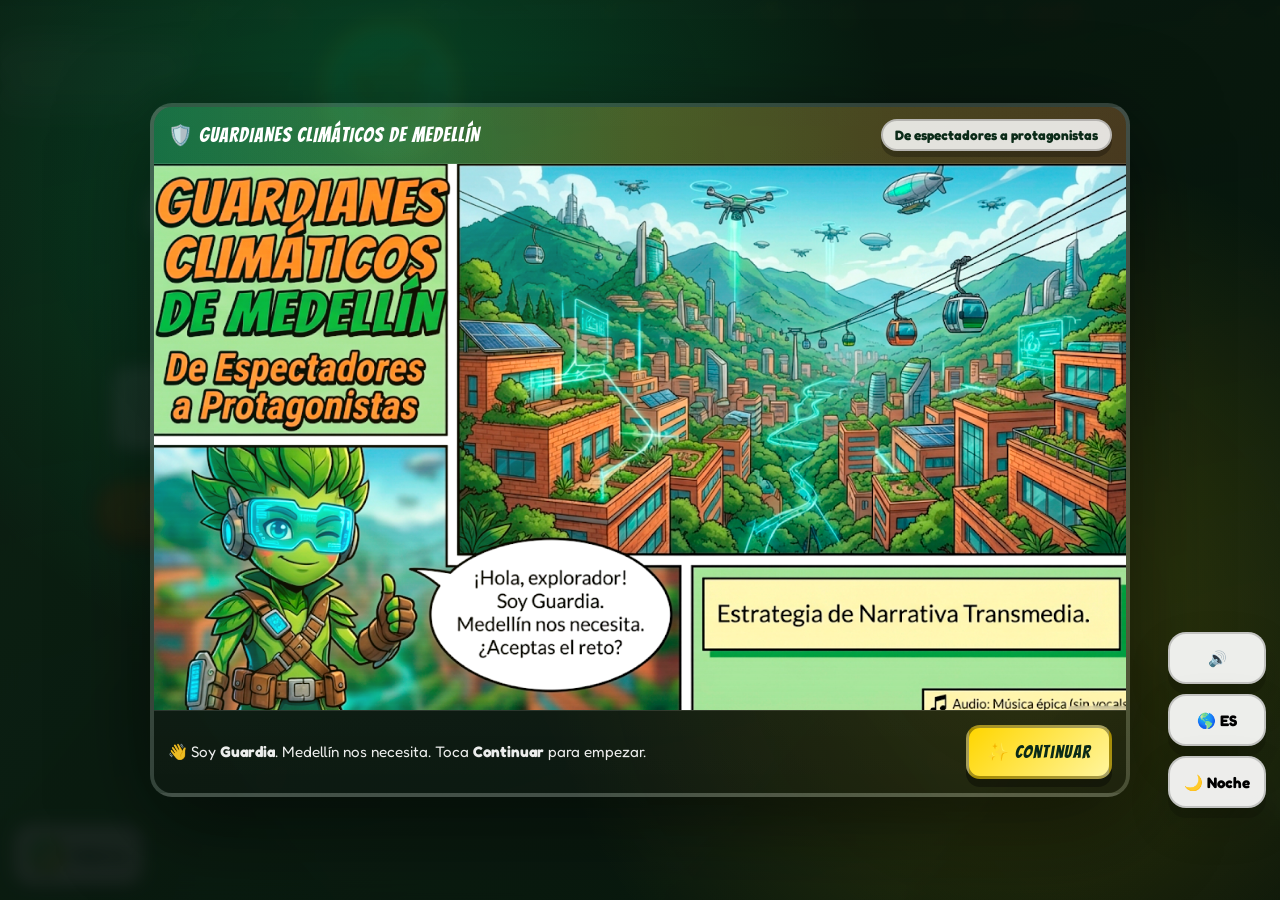
==== index.html @ 4d8e767a "Add files via upload" ====
<!DOCTYPE html>
<html lang="es">
<head>
<meta charset="UTF-8" />
<meta name="viewport" content="width=device-width, initial-scale=1.0, viewport-fit=cover" />
<meta name="theme-color" content="#1a5e2a" />
<link rel="icon" href="favicon.ico" type="image/x-icon" />
<meta name="description" content="App educativa gamificada sobre causas, consecuencias y soluciones del cambio climático en Medellín." />

<title>Guardianes Climáticos de Medellín</title>
<link href="https://fonts.googleapis.com/css2?family=Bangers&family=Fredoka:wght@400;500;600;700&display=swap" rel="stylesheet">

<style>
:root{
  --verde-selva:#1a5e2a;
  --verde-claro:#4CAF50;
  --verde-neon:#00e676;
  --naranja:#FF6D00;
  --azul-cielo:#64B5F6;
  --azul-oscuro:#1565C0;
  --rojo-alerta:#EF5350;
  --amarillo:#FFD600;

  /* LIGHT */
  --fondo-base:#FFF8E1;
  --texto-base:#263238;
  --card:#ffffff;
  --card-soft:rgba(255,255,255,.92);
  --stroke:rgba(0,0,0,.18);
  --stroke-strong:#263238;

  --sombra:0 4px 20px rgba(0,0,0,.15);
  --sombra-fuerte:0 12px 44px rgba(0,0,0,.25);
  --borde-comic:3px solid var(--stroke-strong);

  /* ✅ IMÁGENES */
  --img-intro: url("./img/intro.png?v=gcfix9");
  --img-map: url("./img/map.png?v=gcfix9");
  --img-briefing: url("./img/briefing.png?v=gcfix9");
  --img-alert: url("./img/alert.png?v=gcfix9");
  --img-vision: url("./img/vision.png?v=gcfix9");
  --img-command-menu: url("./img/command.png?v=gcfix9");
  --img-causas: url("./img/causas.png?v=gcfix9");
  --img-consecuencias: url("./img/consecuencias.png?v=gcfix9");
  --img-sol: url("./img/sol.png?v=gcfix9");
  --img-cierre: url("./img/cierre.png?v=gcfix9");

  /* MOBILE SPACING (APP-LIKE) */
  --app-pad-x: 16px;
  --app-pad-y: 16px;
  --belt-h: 124px;
  --dock-gap: 10px;
}

/* DARK */
body.dark{
  --fondo-base:#0b1016;
  --texto-base:#e9f2fb;
  --card:rgba(17,24,32,.86);
  --card-soft:rgba(17,24,32,.86);
  --stroke:rgba(255,255,255,.14);
  --stroke-strong:rgba(255,255,255,.22);
  background:var(--fondo-base);
  color:var(--texto-base);
}
body.dark .speech-bubble{background:rgba(17,24,32,.92); color:var(--texto-base)}
body.dark #belt{background:rgba(17,24,32,.88); border-color:rgba(255,255,255,.14)}
body.dark .belt-btn, body.dark .belt-icon{background:rgba(17,24,32,.86); border-color:rgba(255,255,255,.18); color:var(--texto-base)}
body.dark .flow-card, body.dark .card-box{background:var(--card); border-color:rgba(255,255,255,.18)}
body.dark .flow-card p, body.dark .card-box p{color:rgba(233,242,251,.92)}
body.dark .flow-title{color:#b7f7cf}
body.dark .flow-sub{color:rgba(233,242,251,.85)}
body.dark .content-header p{color:rgba(233,242,251,.85)}
body.dark .hero .hero-caption{border-color:rgba(255,255,255,.35)}
body.dark .scene-chip{background:rgba(255,255,255,.92)}
body.dark #toast{background:rgba(0,0,0,.75)}
body.dark .mission-step{background:var(--card); border-color:rgba(255,255,255,.18)}
body.dark .choice, body.dark .tiny-choice, body.dark .commit-card{background:rgba(255,255,255,.06); color:rgba(233,242,251,.95); border-color:rgba(255,255,255,.14)}
body.dark .choice:hover, body.dark .tiny-choice:hover, body.dark .commit-card:hover{background:rgba(255,255,255,.10)}
body.dark .step-note{color:rgba(233,242,251,.82)}
body.dark .chip{background:rgba(255,255,255,.08); border-color:rgba(255,255,255,.18); color:rgba(233,242,251,.92)}
body.dark .util-btn{background:rgba(17,24,32,.88); color:rgba(233,242,251,.95); border-color:rgba(255,255,255,.18)}

/* ✅ FIX: color de fuentes legibles en modo oscuro para filas claras (vehículos) */
body.dark .vehicle-row{ color:#0b1016; }
body.dark .vehicle-row .vehicle-name{ color:#0b1016; }
body.dark .vehicle-row .tiny-choice{ color:#0b1016; }
body.dark .vehicle-row .tiny-choice.selected,
body.dark .vehicle-row .tiny-choice.correct,
body.dark .vehicle-row .tiny-choice.wrong{ color:#0b1016; }

/* BASE */
*{margin:0;padding:0;box-sizing:border-box}
html,body{min-height:100%}
html{scroll-behavior:smooth}
body{
  font-family:'Fredoka',sans-serif;
  background:var(--fondo-base);
  color:var(--texto-base);
  -webkit-tap-highlight-color: transparent;
  overscroll-behavior-y: contain;
}
.is-hidden{display:none !important}

button, .btn, .btn-start, .scene-btn, .end-btn, .belt-btn, .belt-icon, .choice, .tiny-choice, .commit-card, .seq-card{
  touch-action: manipulation;
}

/* Pantallas */
.screen{display:none !important;min-height:100dvh;animation:slideIn .6s ease-out}
.screen.active{display:block !important}
@keyframes slideIn{from{opacity:0;transform:translateY(20px)}to{opacity:1;transform:translateY(0)}}

/* Toast */
#toast{
  position:fixed;left:50%;
  bottom:calc(22px + env(safe-area-inset-bottom, 0px));
  transform:translateX(-50%) translateY(20px);
  opacity:0;pointer-events:none;z-index:2000;
  background:rgba(0,0,0,.72);color:#fff;padding:12px 16px;border-radius:14px;
  border:2px solid rgba(255,255,255,.25);box-shadow:0 14px 40px rgba(0,0,0,.25);
  font-weight:800;transition:opacity .25s ease, transform .25s ease;
  max-width:min(92vw,560px);text-align:center
}
#toast.show{opacity:1;transform:translateX(-50%) translateY(0)}

/* Loading */
#loading-screen{position:fixed;inset:0;background:linear-gradient(135deg,#1a5e2a 0%,#2E7D32 50%,#1B5E20 100%);
display:flex;flex-direction:column;align-items:center;justify-content:center;z-index:9999;
transition:opacity .8s,visibility .8s}
#loading-screen.hidden{opacity:0;visibility:hidden;pointer-events:none}
.loading-guardia{width:120px;height:120px;background:var(--verde-neon);border-radius:50%;display:flex;align-items:center;justify-content:center;font-size:60px;animation:pulse 1.5s ease-in-out infinite;border:4px solid var(--amarillo);box-shadow:0 0 40px rgba(0,230,118,.4)}
@keyframes pulse{0%,100%{transform:scale(1)}50%{transform:scale(1.15)}}
.loading-text{color:#fff;font-family:'Bangers',cursive;font-size:1.8rem;margin-top:20px;letter-spacing:2px;animation:fadeInOut 2s ease-in-out infinite}
@keyframes fadeInOut{0%,100%{opacity:.5}50%{opacity:1}}

/* Intro scene */
#intro-scene{position:fixed;inset:0;z-index:9998;display:flex;align-items:center;justify-content:center;padding:18px;
background:radial-gradient(circle at 30% 20%, rgba(0,230,118,.22), transparent 45%),
radial-gradient(circle at 80% 70%, rgba(255,214,0,.18), transparent 40%),
linear-gradient(135deg, rgba(9,25,17,.92), rgba(3,10,7,.92));
backdrop-filter: blur(8px);transition:opacity .45s ease, visibility .45s ease, transform .45s ease}
#intro-scene.hidden{opacity:0;visibility:hidden;pointer-events:none;transform:scale(.98)}
.scene-card{width:min(980px, 100%);border-radius:22px;border:4px solid rgba(255,255,255,.15);
box-shadow:0 24px 90px rgba(0,0,0,.55);background:linear-gradient(180deg, rgba(255,255,255,.10), rgba(255,255,255,.03));
overflow:hidden;position:relative}
.scene-header{display:flex;align-items:center;justify-content:space-between;padding:12px 14px;gap:10px;
background:linear-gradient(90deg, rgba(0,230,118,.25), rgba(255,214,0,.18), rgba(255,109,0,.18));
border-bottom:1px solid rgba(255,255,255,.12)}
.scene-title{display:flex;align-items:center;gap:10px;color:#fff;font-family:'Bangers',cursive;letter-spacing:1px;font-size:1.25rem}
.scene-chip{padding:6px 12px;border-radius:999px;font-weight:700;color:#0b2b18;background:rgba(255,255,255,.85);
border:2px solid rgba(0,0,0,.2);font-size:.85rem;box-shadow:0 6px 0 rgba(0,0,0,.25)}
.scene-body{position:relative;aspect-ratio: 16/9;background:#0b1f14;overflow:hidden}
.scene-body .img{width:100%;height:100%;background:center/cover no-repeat;transform:scale(1.06);
animation:kenburns 9s ease-in-out infinite alternate;filter:saturate(1.05) contrast(1.05)}
/* Fallback visual directo para imágenes críticas aunque falle JS */
[data-bg="--img-intro"]{background-image:var(--img-intro)}
[data-bg="--img-briefing"]{background-image:var(--img-briefing)}
[data-bg="--img-alert"]{background-image:var(--img-alert)}
[data-bg="--img-vision"]{background-image:var(--img-vision)}
[data-bg="--img-command-menu"]{background-image:var(--img-command-menu)}
[data-bg="--img-causas"]{background-image:var(--img-causas)}
[data-bg="--img-consecuencias"]{background-image:var(--img-consecuencias)}
[data-bg="--img-sol"]{background-image:var(--img-sol)}
@keyframes kenburns{0%{transform:scale(1.06) translate3d(-1%, -1%, 0)}100%{transform:scale(1.12) translate3d(1%, 1%, 0)}}
.scene-scanlines{position:absolute;inset:0;background:repeating-linear-gradient(to bottom,rgba(255,255,255,.05) 0px,rgba(255,255,255,.05) 1px,rgba(0,0,0,0) 3px,rgba(0,0,0,0) 6px);mix-blend-mode:overlay;opacity:.35;pointer-events:none}
.scene-glow{position:absolute;inset:-40%;background:conic-gradient(from 180deg,rgba(0,230,118,.0),rgba(0,230,118,.22),rgba(255,214,0,.18),rgba(21,101,192,.18),rgba(171,71,188,.18),rgba(0,230,118,.0));filter:blur(28px);animation:spinGlow 8s linear infinite;opacity:.55;pointer-events:none}
@keyframes spinGlow{to{transform:rotate(360deg)}}
.scene-holo-sweep{position:absolute;inset:-20%;background:linear-gradient(110deg,rgba(255,255,255,0) 0%,rgba(255,255,255,.10) 20%,rgba(0,230,118,.18) 40%,rgba(255,214,0,.12) 60%,rgba(255,255,255,0) 80%);transform:translateX(-30%);animation:holoSweep 3.8s ease-in-out infinite;opacity:.55;mix-blend-mode:screen;pointer-events:none}
@keyframes holoSweep{0%{transform:translateX(-55%) rotate(2deg)}50%{transform:translateX(10%) rotate(2deg)}100%{transform:translateX(55%) rotate(2deg)}}
.scene-footer{padding:14px;display:flex;gap:12px;align-items:center;justify-content:space-between;flex-wrap:wrap;background:rgba(0,0,0,.25);border-top:1px solid rgba(255,255,255,.12)}
.scene-footer p{color:rgba(255,255,255,.92);font-size:.95rem;line-height:1.35;max-width:720px}
.scene-btn{appearance:none;border:none;cursor:pointer;padding:14px 18px;border-radius:14px;font-family:'Bangers',cursive;
letter-spacing:1px;font-size:1.1rem;color:#0b2b18;background:linear-gradient(135deg, var(--amarillo), #fff59d);
box-shadow:0 8px 0 rgba(0,0,0,.35);border:3px solid rgba(0,0,0,.35);transition:transform .2s, box-shadow .2s}
.scene-btn:hover{transform:translateY(-2px);box-shadow:0 10px 0 rgba(0,0,0,.35)}
.scene-btn:active{transform:translateY(4px);box-shadow:0 4px 0 rgba(0,0,0,.35)}

/* Progress bar */
#progress-bar-container{position:fixed;top:0;left:0;right:0;height:6px;background:rgba(0,0,0,.10);z-index:1200}
#progress-bar{height:100%;background:linear-gradient(90deg,var(--verde-neon),var(--amarillo),var(--naranja));width:0%;
transition:width .5s ease;border-radius:0 3px 3px 0;box-shadow:0 0 10px var(--verde-neon)}

/* ✅ Belt: desktop top, mobile bottom (app-like) */
#belt{
  position:fixed;
  top:14px;left:14px;right:14px;
  z-index:1100;display:none;
  align-items:center;justify-content:space-between;gap:14px;
  padding:12px 14px;border-radius:22px;
  background:var(--card-soft);
  border:2px solid rgba(0,0,0,.12);
  box-shadow:0 14px 40px rgba(0,0,0,.18);
  backdrop-filter: blur(12px);
}
.belt-left{display:flex;align-items:center;gap:10px;overflow:auto;-webkit-overflow-scrolling:touch;scrollbar-width:none}
.belt-left::-webkit-scrollbar{display:none}
.belt-right{display:flex;align-items:center;gap:10px;flex:0 0 auto}
.belt-btn{
  appearance:none;border:none;cursor:pointer;
  display:inline-flex;align-items:center;gap:10px;
  padding:12px 18px;border-radius:18px;
  font-weight:900;font-size:1rem;
  background:rgba(255,255,255,.95);
  border:2px solid rgba(0,0,0,.18);
  box-shadow:0 6px 0 rgba(0,0,0,.10);
  transition:transform .2s, box-shadow .2s, border-color .2s, background .2s;
  white-space:nowrap;position:relative
}
.belt-btn:hover{transform:translateY(-2px);box-shadow:0 8px 0 rgba(0,0,0,.10)}
.belt-btn:active{transform:translateY(3px);box-shadow:0 4px 0 rgba(0,0,0,.10)}
.belt-btn.active{border-color:rgba(0,230,118,.95)}
.belt-btn.completed{border-color:rgba(0,230,118,.95);background:rgba(232,245,233,.9)}
.belt-btn.completed::after{
  content:"✅";position:absolute;right:-8px;top:-10px;
  width:28px;height:28px;border-radius:50%;
  display:flex;align-items:center;justify-content:center;
  background:rgba(255,255,255,.95);
  border:2px solid rgba(0,0,0,.22);
  box-shadow:0 10px 0 rgba(0,0,0,.12), 0 0 18px rgba(0,230,118,.25);
  font-size:1rem
}
@keyframes popWin{0%{transform:scale(1)}35%{transform:scale(1.12)}100%{transform:scale(1)}}
.belt-btn.just-completed{animation:popWin .45s ease-out}
.belt-brand{background:rgba(232,245,233,.9);border-color:rgba(76,175,80,.35);font-weight:900}
.belt-score{
  display:inline-flex;align-items:center;gap:8px;
  padding:12px 16px;border-radius:18px;color:#fff;
  background:rgba(26,94,42,.95);
  border:2px solid rgba(0,230,118,.65);
  font-weight:900;box-shadow:0 6px 0 rgba(0,0,0,.12);user-select:none
}
.belt-score.bump{transform:scale(1.12)}
.belt-icon{
  width:52px;height:52px;border-radius:18px;
  display:inline-flex;align-items:center;justify-content:center;
  font-size:1.15rem;background:rgba(255,255,255,.95);
  border:2px solid rgba(0,0,0,.18);box-shadow:0 6px 0 rgba(0,0,0,.10);
  cursor:pointer;transition:transform .2s, box-shadow .2s, border-color .2s
}
.belt-icon:hover{transform:translateY(-2px);box-shadow:0 8px 0 rgba(0,0,0,.10)}
.belt-icon:active{transform:translateY(3px);box-shadow:0 4px 0 rgba(0,0,0,.10)}
.belt-icon.active{border-color:rgba(0,230,118,.95)}
.belt-icon.danger{border-color:rgba(239,83,80,.55)}

/* Utility dock (floating) */
#utility-dock{
  position:fixed;
  right:14px;
  bottom:calc(92px + env(safe-area-inset-bottom, 0px));
  z-index:5000;
  display:flex;flex-direction:column;gap:10px;
}
.util-btn{
  border:none; cursor:pointer;
  padding:12px 14px; border-radius:18px;
  font-weight:900; font-size:.95rem;
  background:rgba(255,255,255,.92);
  border:2px solid rgba(0,0,0,.18);
  box-shadow:0 10px 0 rgba(0,0,0,.14), 0 18px 44px rgba(0,0,0,.14);
  backdrop-filter: blur(10px);
  transition:transform .18s ease, box-shadow .18s ease;
  display:inline-flex; align-items:center; justify-content:center; gap:8px;
  min-width:56px; min-height:52px;
}
.util-btn:hover{transform:translateY(-2px); box-shadow:0 12px 0 rgba(0,0,0,.14), 0 22px 50px rgba(0,0,0,.16)}
.util-btn:active{transform:translateY(4px); box-shadow:0 6px 0 rgba(0,0,0,.14), 0 12px 36px rgba(0,0,0,.12)}

/* Layout paddings (desktop defaults) */
.flow-screen{padding:120px 18px 98px;min-height:100dvh}
.content-screen{min-height:100dvh;padding:120px 20px 98px}

/* HOME */
#home{background:linear-gradient(170deg,#1a5e2a 0%,#2E7D32 40%,#43A047 70%,#66BB6A 100%);
min-height:100dvh;display:flex;flex-direction:column;align-items:center;justify-content:center;text-align:center;padding:20px;position:relative;overflow:hidden}
.mountains-bg{position:absolute;bottom:0;left:0;right:0;height:40%;background:linear-gradient(180deg,transparent 0%,rgba(0,0,0,.15) 100%)}
.mountain{position:absolute;bottom:0;width:0;height:0;border-left:solid transparent;border-right:solid transparent;border-bottom:solid}
.mountain-1{left:-5%;border-left-width:200px;border-right-width:200px;border-bottom-width:250px;border-bottom-color:#2E7D32;opacity:.5}
.mountain-2{left:15%;border-left-width:250px;border-right-width:250px;border-bottom-width:300px;border-bottom-color:#388E3C;opacity:.4}
.mountain-3{right:-5%;border-left-width:220px;border-right-width:220px;border-bottom-width:270px;border-bottom-color:#1B5E20;opacity:.5}
.mountain-4{right:20%;border-left-width:180px;border-right-width:180px;border-bottom-width:220px;border-bottom-color:#2E7D32;opacity:.35}
.clouds{position:absolute;top:0;left:0;right:0;height:200px;overflow:hidden;pointer-events:none}
.cloud{position:absolute;background:rgba(255,255,255,.15);border-radius:50px;animation:floatCloud linear infinite}
.cloud-1{width:200px;height:50px;top:30px;animation-duration:25s}
.cloud-2{width:150px;height:40px;top:80px;animation-duration:35s;animation-delay:-10s}
.cloud-3{width:180px;height:45px;top:50px;animation-duration:30s;animation-delay:-20s}
@keyframes floatCloud{from{transform:translateX(-250px)}to{transform:translateX(calc(100vw + 250px))}}
.floating-leaves{position:absolute;inset:0;pointer-events:none;overflow:hidden}
.leaf{position:absolute;font-size:1.5rem;animation:fallLeaf linear infinite;opacity:.4}
@keyframes fallLeaf{0%{transform:translateY(-50px) rotate(0deg);opacity:0}10%{opacity:.4}90%{opacity:.4}100%{transform:translateY(100dvh) rotate(360deg);opacity:0}}
.home-content{position:relative;z-index:2;max-width:740px}
.guardia-avatar{width:140px;height:140px;background:linear-gradient(135deg,var(--verde-neon),#69F0AE);border-radius:50%;margin:0 auto 18px;display:flex;
align-items:center;justify-content:center;font-size:72px;border:5px solid var(--amarillo);box-shadow:0 0 50px rgba(0,230,118,.3);animation:float 3s ease-in-out infinite}
@keyframes float{0%,100%{transform:translateY(0)}50%{transform:translateY(-12px)}}
.home-title{font-family:'Bangers',cursive;font-size:clamp(2.2rem,6vw,3.8rem);color:#fff;text-shadow:3px 3px 0 rgba(0,0,0,.35),0 0 20px rgba(0,0,0,.3);line-height:1.08;margin-bottom:8px}
.home-subtitle{font-family:'Bangers',cursive;font-size:clamp(1.1rem,3vw,1.6rem);color:var(--amarillo);text-shadow:2px 2px 0 rgba(0,0,0,.3);margin-bottom:18px}
.speech-bubble{background:#fff;border-radius:20px;padding:18px 22px;margin:0 auto 26px;max-width:560px;position:relative;border:var(--borde-comic);
font-size:1rem;color:rgba(0,0,0,.82);box-shadow:var(--sombra);line-height:1.5}
.speech-bubble::after{content:'';position:absolute;top:-15px;left:50%;transform:translateX(-50%);border-left:15px solid transparent;border-right:15px solid transparent;border-bottom:15px solid #fff}
.btn-start{
  background:linear-gradient(135deg,var(--naranja),#FF8F00);
  color:#fff;border:3px solid rgba(0,0,0,.65);
  padding:16px 40px;font-size:1.35rem;font-family:'Bangers',cursive;letter-spacing:2px;
  border-radius:50px;cursor:pointer;
  transition:all .25s;box-shadow:0 6px 0 #BF360C,var(--sombra);position:relative;top:0;
  min-height:52px;
}
.btn-start:hover{top:-3px;box-shadow:0 9px 0 #BF360C,var(--sombra-fuerte)}
.btn-start:active{top:4px;box-shadow:0 2px 0 #BF360C}
.home-actions{display:flex;justify-content:center;align-items:center;gap:14px;flex-wrap:wrap}
.btn-propuesta{
  appearance:none;border:3px solid rgba(0,0,0,.62);cursor:pointer;
  display:inline-flex;align-items:center;justify-content:center;gap:10px;
  padding:15px 32px;border-radius:50px;
  font-family:'Bangers',cursive;font-size:1.22rem;letter-spacing:1.4px;
  color:#0d331a;background:linear-gradient(135deg,#FFD600,#FFF176);
  box-shadow:0 6px 0 #b79500,var(--sombra);position:relative;top:0;
  transition:all .25s;min-height:52px;text-shadow:0 1px 0 rgba(255,255,255,.65)
}
.btn-propuesta:hover{top:-3px;box-shadow:0 9px 0 #b79500,var(--sombra-fuerte)}
.btn-propuesta:active{top:4px;box-shadow:0 2px 0 #b79500}
.propuesta-modal{position:fixed;inset:0;z-index:2147483500;display:none;align-items:center;justify-content:center;padding:18px;background:rgba(3,10,7,.72);backdrop-filter:blur(8px)}
.propuesta-modal.is-open{display:flex}
.propuesta-modal-card{width:min(1120px,96vw);max-height:92dvh;overflow:auto;background:linear-gradient(180deg,rgba(255,255,255,.98),rgba(232,245,233,.98));border:4px solid #263238;border-radius:24px;box-shadow:0 24px 90px rgba(0,0,0,.45);position:relative}
.propuesta-modal-head{position:sticky;top:0;z-index:3;display:flex;align-items:center;justify-content:space-between;gap:12px;padding:14px 16px;background:linear-gradient(90deg,#1a5e2a,#43A047);border-bottom:3px solid #263238;color:#fff}
.propuesta-modal-title{font-family:'Bangers',cursive;font-size:clamp(1.35rem,4vw,2.2rem);letter-spacing:1.2px;text-shadow:2px 2px 0 rgba(0,0,0,.25)}
.propuesta-close{appearance:none;border:3px solid rgba(0,0,0,.5);cursor:pointer;width:46px;height:46px;border-radius:50%;background:#fff;color:#1a5e2a;font-size:1.35rem;font-weight:900;box-shadow:0 5px 0 rgba(0,0,0,.22);line-height:1}
.propuesta-close:hover{transform:translateY(-2px)}
.propuesta-close:active{transform:translateY(3px);box-shadow:0 2px 0 rgba(0,0,0,.22)}
.propuesta-modal-body{padding:16px}
.propuesta-media-block{border:3px solid rgba(0,0,0,.28);border-radius:18px;overflow:hidden;background:#fff;box-shadow:0 10px 0 rgba(0,0,0,.10),0 18px 38px rgba(0,0,0,.12);margin-bottom:18px}
.propuesta-img{display:block;width:100%;height:auto}
.propuesta-video-wrap{position:relative;width:100%;aspect-ratio:16/9;border:3px solid rgba(0,0,0,.28);border-radius:18px;overflow:hidden;background:#0b1f14;box-shadow:0 10px 0 rgba(0,0,0,.10),0 18px 38px rgba(0,0,0,.12)}
.propuesta-video-wrap iframe{position:absolute;inset:0;width:100%;height:100%;border:0}
.propuesta-video-note{margin:10px 2px 0;text-align:center;font-weight:800;color:#255d2e}
.propuesta-video-note a{color:#1565C0;text-decoration:underline;text-underline-offset:3px}
body.dark .propuesta-modal-card{background:linear-gradient(180deg,rgba(17,24,32,.98),rgba(9,25,17,.98));color:var(--texto-base);border-color:rgba(255,255,255,.28)}
body.dark .propuesta-modal-head{border-bottom-color:rgba(255,255,255,.28)}
body.dark .propuesta-media-block,body.dark .propuesta-video-wrap{border-color:rgba(255,255,255,.20);background:rgba(255,255,255,.06)}
body.dark .propuesta-video-note{color:rgba(233,242,251,.88)}

/* Cards */
.hero{max-width:1100px;margin:0 auto 18px;border-radius:22px;overflow:hidden;border:var(--borde-comic);box-shadow:0 10px 0 rgba(0,0,0,.12), var(--sombra-fuerte);position:relative;background:#0b1f14}
.hero .hero-media{width:100%;aspect-ratio:16/8;background:center/cover no-repeat;transform:scale(1.03);animation:kenburnsHero 10s ease-in-out infinite alternate;filter:saturate(1.05) contrast(1.05)}
@keyframes kenburnsHero{0%{transform:scale(1.03) translate3d(-.8%,-.6%,0)}100%{transform:scale(1.08) translate3d(.8%,.6%,0)}}
.hero::after{content:'';position:absolute;inset:0;background:radial-gradient(circle at 25% 25%, rgba(0,230,118,.22), transparent 45%),
radial-gradient(circle at 80% 70%, rgba(255,214,0,.18), transparent 40%),
repeating-linear-gradient(to bottom, rgba(255,255,255,.05) 0px, rgba(255,255,255,.05) 1px, rgba(0,0,0,0) 3px, rgba(0,0,0,0) 6px);
mix-blend-mode:overlay;opacity:.35;pointer-events:none}
.hero .hero-caption{position:absolute;left:14px;bottom:14px;padding:10px 14px;border-radius:14px;background:linear-gradient(135deg, rgba(0,0,0,.55), rgba(0,0,0,.18));
border:2px solid rgba(255,255,255,.55);color:#fff;font-weight:700;box-shadow:0 10px 0 rgba(0,0,0,.22)}
.hero .hero-caption b{font-family:'Bangers',cursive;letter-spacing:1px}

.flow-title{font-family:'Bangers',cursive;font-size:clamp(1.8rem,5vw,2.8rem);text-align:center;color:var(--verde-selva);
text-shadow:2px 2px 0 rgba(0,0,0,.08);margin-bottom:10px}
.flow-sub{max-width:920px;margin:0 auto 16px;text-align:center;color:rgba(0,0,0,.55);font-weight:600}
.flow-card{max-width:980px;margin:0 auto;background:var(--card);border-radius:22px;border:var(--borde-comic);box-shadow:var(--sombra);padding:18px 18px 22px}
.flow-card p{line-height:1.6;color:#37474F}
.flow-actions{display:flex;justify-content:center;gap:12px;flex-wrap:wrap;margin-top:14px}

.btn{display:inline-flex;align-items:center;gap:8px;padding:12px 28px;border-radius:14px;font-weight:900;font-size:1rem;cursor:pointer;transition:all .25s;border:2px solid;min-height:48px}
.btn-primary{background:var(--verde-claro);color:#fff;border-color:var(--verde-selva);box-shadow:0 4px 0 var(--verde-selva);position:relative;top:0}
.btn-primary:hover{top:-2px;box-shadow:0 6px 0 var(--verde-selva)}
.btn-primary:active{top:2px;box-shadow:0 2px 0 var(--verde-selva)}
.btn-orange{background:linear-gradient(135deg,var(--naranja),#FF8F00);color:#fff;border-color:#BF360C;box-shadow:0 4px 0 #BF360C;position:relative;top:0}
.btn-orange:hover{top:-2px;box-shadow:0 6px 0 #BF360C}
.btn-center{display:flex;justify-content:center;gap:12px;margin-top:16px;flex-wrap:wrap}
.btn-ghost{background:rgba(255,255,255,.85);border-color:rgba(0,0,0,.25);color:rgba(0,0,0,.75);box-shadow:0 4px 0 rgba(0,0,0,.12)}
body.dark .btn-ghost{background:rgba(255,255,255,.08);border-color:rgba(255,255,255,.18);color:rgba(233,242,251,.92)}
.btn[disabled]{opacity:.55;cursor:not-allowed;transform:none !important;box-shadow:none !important}

/* ✅ SOLO CAMBIO: hint con candado DENTRO del botón "Selecciona el cinturón..." */
.btn-command-info{
  display:flex;
  flex-direction:column;
  align-items:stretch;
  justify-content:center;
  gap:12px;
  padding:14px 16px;
  text-align:center;
  width:100%;
}
.btn-command-info .lock-inline{
  display:block;
  width:100%;
  padding:12px 14px;
  border-radius:999px;
  background:rgba(0,0,0,.55);
  color:#fff;
  font-weight:900;
  border:2px solid rgba(255,255,255,.25);
  box-shadow:0 8px 0 rgba(0,0,0,.24);
  backdrop-filter: blur(10px);
  line-height:1.25;
}
.btn-command-info .select-inline{
  display:block;
  font-weight:900;
  line-height:1.25;
}

/* Background themes */
.bg-causas{background:linear-gradient(180deg,#FFF3E0 0%,#FFE0B2 100%)}
.bg-consecuencias{background:linear-gradient(180deg,#E3F2FD 0%,#BBDEFB 100%)}
.bg-soluciones{background:linear-gradient(180deg,#E8F5E9 0%,#C8E6C9 100%)}
.bg-plan{background:linear-gradient(180deg,#F3E5F5 0%,#E1BEE7 100%)}
body.dark .bg-causas{background:linear-gradient(180deg,#0f141a 0%,#101c14 100%)}
body.dark .bg-consecuencias{background:linear-gradient(180deg,#0f141a 0%,#0f1820 100%)}
body.dark .bg-soluciones{background:linear-gradient(180deg,#0f141a 0%,#101c14 100%)}
body.dark .bg-plan{background:linear-gradient(180deg,#0f141a 0%,#161026 100%)}

.content-header{max-width:820px;margin:0 auto 18px;text-align:center}
.content-header h2{font-family:'Bangers',cursive;font-size:clamp(1.6rem,4vw,2.4rem);margin-bottom:10px}
.content-header p{font-size:1rem;line-height:1.5;opacity:.85}
.card-box{max-width:980px;margin:0 auto;background:var(--card);border-radius:22px;border:var(--borde-comic);box-shadow:var(--sombra);padding:18px 18px 22px}
.card-box p{line-height:1.6;color:#37474F}

/* Command menu */
.command-menu{max-width:1100px;margin:0 auto 16px;border-radius:22px;overflow:hidden;border:var(--borde-comic);
box-shadow:0 10px 0 rgba(0,0,0,.12), var(--sombra-fuerte);position:relative;background:#0b1f14}
.command-menu .menu-img{width:100%;aspect-ratio: 16/5;background:center/cover no-repeat;transform:scale(1.01);filter:saturate(1.05) contrast(1.05);pointer-events:none;user-select:none;-webkit-user-drag:none}
.command-menu::after{content:'';position:absolute;inset:0;background:radial-gradient(circle at 25% 25%, rgba(0,230,118,.20), transparent 45%),
radial-gradient(circle at 80% 70%, rgba(255,214,0,.16), transparent 40%),
repeating-linear-gradient(to bottom, rgba(255,255,255,.05) 0px, rgba(255,255,255,.05) 1px, rgba(0,0,0,0) 3px, rgba(0,0,0,0) 6px);
mix-blend-mode:overlay;opacity:.35;pointer-events:none}
.menu-hotspot{position:absolute;top:12%;height:76%;width:30%;border-radius:18px;border:3px solid transparent;background:rgba(255,255,255,0);
z-index:4;cursor:pointer;transition:transform .15s, border-color .15s, background .15s, box-shadow .15s;touch-action:manipulation}
.menu-hotspot:hover{transform:translateY(-2px);border-color:rgba(255,214,0,.85);background:rgba(255,255,255,.06)}
.menu-hotspot:active{transform:translateY(2px)}
.menu-hotspot.hs-causas{left:3%}
.menu-hotspot.hs-consecuencias{left:35%}
.menu-hotspot.hs-soluciones{left:67%}
@keyframes doneGlow{
  0%,100%{ box-shadow:0 0 0 6px rgba(0,230,118,.12), 0 0 24px rgba(0,230,118,.20); }
  50%{ box-shadow:0 0 0 12px rgba(0,230,118,.18), 0 0 46px rgba(0,230,118,.30); }
}
.menu-hotspot.done{border-color:rgba(0,230,118,.95);background:rgba(0,230,118,.08);animation:doneGlow 1.6s ease-in-out infinite}
.menu-hotspot.done::before{
  content:"COMPLETADO";position:absolute;left:10px;bottom:10px;padding:6px 10px;border-radius:999px;
  font-weight:900;font-size:.72rem;letter-spacing:.4px;color:#0b2b18;background:rgba(255,255,255,.94);
  border:2px solid rgba(0,0,0,.22);box-shadow:0 8px 0 rgba(0,0,0,.12), 0 0 18px rgba(0,230,118,.12);
  text-transform:uppercase;pointer-events:none
}
.menu-hotspot.done::after{
  content:"✅";position:absolute;right:10px;top:10px;width:34px;height:34px;border-radius:50%;
  display:flex;align-items:center;justify-content:center;background:rgba(255,255,255,.95);
  border:2px solid rgba(0,0,0,.22);box-shadow:0 10px 0 rgba(0,0,0,.12), 0 0 20px rgba(0,230,118,.18);
  pointer-events:none
}
.menu-hotspot.just-completed{animation:popWin .45s ease-out}
.plan-locked-hint{position:absolute;left:50%;bottom:10%;transform:translateX(-50%);padding:10px 16px;border-radius:999px;
z-index:5;
background:rgba(0,0,0,.55);color:#fff;font-weight:900;border:2px solid rgba(255,255,255,.25);box-shadow:0 12px 0 rgba(0,0,0,.24);
backdrop-filter: blur(10px);text-align:center;max-width:min(92%, 720px)}
.menu-plan{position:absolute;left:50%;bottom:10%;transform:translateX(-50%);padding:10px 18px;border-radius:999px;border:3px solid rgba(255,255,255,.75);
z-index:5;touch-action:manipulation;
background:linear-gradient(135deg, rgba(171,71,188,.35), rgba(21,101,192,.25));color:#fff;font-family:'Bangers',cursive;letter-spacing:1px;font-size:1.1rem;
cursor:pointer;box-shadow:0 12px 0 rgba(0,0,0,.28);backdrop-filter: blur(10px);transition:transform .2s, box-shadow .2s, border-color .2s}
.menu-plan::before{content:'';position:absolute;inset:-10px;border-radius:999px;border:2px solid rgba(206,147,216,.45);opacity:.7;animation:hsPulse 2.2s ease-in-out infinite;pointer-events:none}
@keyframes hsPulse{0%,100%{transform:scale(1);opacity:.55}50%{transform:scale(1.08);opacity:.15}}
.menu-plan:hover{transform:translateX(-50%) translateY(-2px);box-shadow:0 14px 0 rgba(0,0,0,.28);border-color:rgba(206,147,216,.95)}
.menu-plan:active{transform:translateX(-50%) translateY(4px);box-shadow:0 6px 0 rgba(0,0,0,.28)}
.menu-hotspot.hs-plan{position:absolute;left:32%;width:36%;top:62%;height:30%;border-radius:18px;border:3px solid transparent;background:rgba(255,255,255,0);z-index:5}
.appear{animation:riseFade .5s ease-out}
@keyframes riseFade{from{opacity:0;transform:translateX(-50%) translateY(10px) scale(.98)}to{opacity:1;transform:translateX(-50%) translateY(0) scale(1)}}

/* Missions */
.mission-wrap{max-width:980px;margin:0 auto;display:flex;flex-direction:column;gap:14px}
.mission-step{background:var(--card);border-radius:22px;border:var(--borde-comic);box-shadow:var(--sombra);padding:16px}
.step-head{display:flex;align-items:center;justify-content:space-between;gap:10px;flex-wrap:wrap}
.step-head h3{font-family:'Bangers',cursive;letter-spacing:.6px;font-size:1.35rem}
.chip{padding:8px 12px;border-radius:999px;font-weight:900;font-size:.85rem;border:2px solid rgba(0,0,0,.18);background:rgba(255,255,255,.75)}
.chip.done{border-color:rgba(0,230,118,.85); background:rgba(232,245,233,.85)}
.step-note{margin-top:8px;line-height:1.55;color:#37474F;font-weight:600}
.choice-grid{display:grid;grid-template-columns:repeat(auto-fit, minmax(170px,1fr));gap:10px;margin-top:12px}
.choice{
  border:2px solid rgba(0,0,0,.18);
  border-radius:18px;
  padding:14px 12px;
  cursor:pointer;
  background:rgba(255,255,255,.92);
  font-weight:900;
  text-align:left;
  transition:transform .14s, border-color .14s, background .14s;
  display:flex;gap:10px;align-items:flex-start;
  min-height:56px;
}
.choice:hover{transform:translateY(-2px)}
.choice .emoji{font-size:1.3rem;line-height:1}
.choice.selected{border-color:rgba(255,214,0,.95); background:rgba(255,253,231,.95)}
.choice.correct{border-color:rgba(0,230,118,.95); background:rgba(232,245,233,.92)}
.choice.wrong{border-color:rgba(239,83,80,.95); background:rgba(255,235,238,.92)}
.tiny-row{display:flex;flex-direction:column;gap:10px;margin-top:12px}
.vehicle-row{
  display:flex;align-items:center;justify-content:space-between;gap:10px;flex-wrap:wrap;
  border:2px solid rgba(0,0,0,.14); border-radius:18px; padding:12px;
  background:rgba(255,255,255,.78);
}
.vehicle-left{display:flex;align-items:center;gap:10px}
.vehicle-ico{font-size:1.6rem}
.vehicle-name{font-weight:900}
.level-choices{display:flex;gap:8px;flex-wrap:wrap}
.tiny-choice{
  border:2px solid rgba(0,0,0,.18);
  background:rgba(255,255,255,.92);
  border-radius:999px;
  padding:10px 12px;
  cursor:pointer;
  font-weight:900;
  transition:transform .14s, background .14s, border-color .14s;
  min-height:44px;
}
.tiny-choice:hover{transform:translateY(-1px)}
.tiny-choice.selected{border-color:rgba(255,214,0,.95); background:rgba(255,253,231,.95)}
.tiny-choice.correct{border-color:rgba(0,230,118,.95); background:rgba(232,245,233,.92)}
.tiny-choice.wrong{border-color:rgba(239,83,80,.95); background:rgba(255,235,238,.92)}
.vehicle-row-drag{align-items:stretch}
.drag-sim{display:flex;flex-direction:column;gap:8px;flex:1;min-width:min(100%,320px);position:relative}
.drag-instruction{font-size:.92rem;font-weight:800;color:rgba(0,0,0,.7)}
.drag-guide{display:grid;grid-template-columns:auto minmax(0,1fr) auto;gap:8px;align-items:center}
.drag-arrow{
  position:relative;
  z-index:6;
  pointer-events:auto;
  display:flex;
  align-items:center;
  justify-content:center;
  min-width:34px;
  min-height:72px;
  border-radius:16px;
  background:rgba(255,255,255,.88);
  border:2px solid rgba(0,0,0,.12);
  font-size:1.25rem;
  box-shadow:0 4px 0 rgba(0,0,0,.08);
  user-select:none;
  cursor:pointer;
  touch-action:manipulation;
}
.drag-arrow:focus-visible{outline:3px solid rgba(255,214,0,.95);outline-offset:2px}
.drag-arrow.left{animation:dragArrowLeft 1.4s ease-in-out infinite}
.drag-arrow.right{animation:dragArrowRight 1.4s ease-in-out infinite}
.drag-track{
  position:relative;
  display:grid;
  grid-template-columns:repeat(3,minmax(78px,1fr));
  gap:8px;
  align-items:end;
  background:linear-gradient(180deg,rgba(255,255,255,.92),rgba(255,248,225,.78));
  border:3px dashed rgba(255,179,0,.45);
  border-radius:20px;
  padding:64px 8px 10px;
  min-height:126px;
  overflow:hidden;
  box-shadow:inset 0 -12px 0 rgba(255,193,7,.10);
}
.drag-track::after{
  content:"";
  position:absolute;
  left:18px;
  right:18px;
  top:44px;
  height:10px;
  border-radius:999px;
  background:repeating-linear-gradient(90deg,rgba(255,193,7,.24) 0 18px, rgba(255,193,7,.06) 18px 32px);
  pointer-events:none;
}
.drag-track.drag-active{border-style:solid; box-shadow:inset 0 0 0 2px rgba(255,214,0,.2), 0 0 0 3px rgba(255,214,0,.12)}
.drag-lane-label{
  position:absolute;
  top:10px;
  left:50%;
  transform:translateX(-50%);
  background:rgba(255,255,255,.96);
  border:2px solid rgba(255,179,0,.32);
  border-radius:999px;
  padding:4px 10px;
  font-size:.82rem;
  font-weight:900;
  color:rgba(0,0,0,.72);
  z-index:1;
  white-space:nowrap;
  pointer-events:none;
}
.drag-hand{
  position:absolute;
  top:22px;
  left:14px;
  font-size:1.25rem;
  z-index:3;
  pointer-events:none;
  filter:drop-shadow(0 2px 0 rgba(0,0,0,.12));
  animation:dragHandCue 1.9s ease-in-out infinite;
}
.drag-sim.guide-hidden .drag-hand,
.drag-sim.guide-hidden .drag-arrow,
.drag-sim.guide-hidden .drag-lane-label{opacity:.18}
.drag-sim.guide-hidden .drag-hand{animation:none}
.drag-lane{
  position:relative;
  z-index:5;
  pointer-events:auto;
  min-height:56px;
  border:2px solid rgba(0,0,0,.15);
  border-radius:14px;
  background:rgba(255,255,255,.94);
  font-weight:900;
  cursor:pointer;
  transition:transform .14s, border-color .14s, background .14s;
}
.drag-lane:hover{transform:translateY(-1px)}
.drag-lane.selected{border-color:rgba(255,214,0,.95); background:rgba(255,253,231,.95)}
.drag-lane.preview{border-color:rgba(255,152,0,.65); background:rgba(255,243,224,.95)}
.drag-lane.correct{border-color:rgba(0,230,118,.95); background:rgba(232,245,233,.92)}
.drag-lane.wrong{border-color:rgba(239,83,80,.95); background:rgba(255,235,238,.92)}
.drag-bus{
  position:absolute;
  pointer-events:auto;
  top:10px;
  left:8px;
  width:66px;
  min-height:42px;
  border:2px solid rgba(0,0,0,.2);
  border-radius:999px;
  background:linear-gradient(135deg,#FFE082,#FFB300);
  font-size:1.45rem;
  display:flex;
  align-items:center;
  justify-content:center;
  box-shadow:0 6px 0 rgba(0,0,0,.14);
  cursor:grab;
  touch-action:none;
  user-select:none;
  transition:left .2s ease, transform .12s ease, box-shadow .12s ease;
  z-index:2;
}
.drag-bus.no-anim{transition:none}
.drag-bus.dragging{cursor:grabbing; transform:scale(1.06); box-shadow:0 8px 0 rgba(0,0,0,.14)}
.drag-bus.idle{animation:busNudge 1.8s ease-in-out infinite}
.drag-track.success-flash{animation:busTrackFlash .7s ease}
.drag-lane.success-hit{animation:busLaneSuccess .7s ease}
.drag-bus.success-hop{animation:busSuccessHop .7s ease}
@keyframes busNudge{0%,100%{transform:translateX(0)}35%{transform:translateX(8px)}70%{transform:translateX(0)}}
@keyframes busTrackFlash{0%{box-shadow:inset 0 0 0 0 rgba(0,230,118,0)}35%{box-shadow:inset 0 0 0 4px rgba(0,230,118,.28)}100%{box-shadow:inset 0 0 0 0 rgba(0,230,118,0)}}
@keyframes busLaneSuccess{0%{transform:scale(1); border-color:rgba(0,230,118,.65)}35%{transform:scale(1.03); border-color:rgba(0,230,118,.98); background:rgba(232,245,233,.98)}100%{transform:scale(1); border-color:rgba(0,230,118,.78)}}
@keyframes busSuccessHop{0%{transform:translateY(0) scale(1)}30%{transform:translateY(-8px) scale(1.06)}60%{transform:translateY(0) scale(1.03)}100%{transform:translateY(0) scale(1)}}
@keyframes dragArrowLeft{0%,100%{transform:translateX(0)}50%{transform:translateX(-4px)}}
@keyframes dragArrowRight{0%,100%{transform:translateX(0)}50%{transform:translateX(4px)}}
@keyframes dragHandCue{0%,100%{transform:translateX(0) rotate(0deg);opacity:.95}45%{transform:translateX(88px) rotate(-10deg);opacity:1}85%{transform:translateX(0) rotate(0deg);opacity:.9}}
body.dark .drag-instruction{color:#0b1016}
body.dark .drag-track{background:rgba(255,255,255,.84)}
body.dark .drag-lane{color:#0b1016}
body.dark .drag-bus{color:#0b1016}

.seq-grid{display:grid;grid-template-columns:repeat(auto-fit,minmax(190px,1fr));gap:10px;margin-top:12px}
.seq-card{
  border:2px solid rgba(0,0,0,.18);
  border-radius:18px;
  padding:14px 12px;
  background:rgba(255,255,255,.92);
  cursor:pointer;
  font-weight:900;
  transition:transform .14s, border-color .14s, background .14s;
  display:flex;align-items:flex-start;gap:10px;
  min-height:58px;
}
.seq-card:hover{transform:translateY(-2px)}
.seq-card.done{border-color:rgba(0,230,118,.95); background:rgba(232,245,233,.92); cursor:default}
.seq-card.selected{border-color:var(--blue); box-shadow:0 0 0 4px rgba(14,165,233,.18); transform:translateY(-2px) scale(1.01)}
.seq-card.dragging{opacity:.72; transform:scale(.98)}
.seq-card.drop-target{border-color:var(--yellow); box-shadow:0 0 0 4px rgba(255,193,7,.18)}
.seq-card .seq-handle{font-size:1.1rem; line-height:1}
.seq-card .seq-text{flex:1}
.seq-progress{margin-top:10px;font-weight:900}
.seq-progress b{font-family:'Bangers',cursive;letter-spacing:.6px}

.commit-kit-wrap{margin-top:12px;padding:14px;border-radius:22px;border:2px dashed rgba(21,101,192,.25);background:rgba(255,255,255,.58)}
body.dark .commit-kit-wrap{background:rgba(255,255,255,.04);border-color:rgba(144,202,249,.25)}
.commit-kit-head{display:flex;justify-content:space-between;align-items:center;gap:10px;flex-wrap:wrap}
.commit-kit-title{font-family:'Bangers',cursive;font-size:1.3rem;letter-spacing:.5px;color:var(--azul-profundo)}
body.dark .commit-kit-title{color:#90CAF9}
.commit-kit-help{font-weight:800;font-size:.96rem;opacity:.88}
.commit-dropzone{display:grid;grid-template-columns:repeat(3,minmax(0,1fr));gap:10px;margin-top:12px}
.commit-slot{border:2px dashed rgba(0,0,0,.18);border-radius:18px;min-height:88px;background:rgba(255,255,255,.82);padding:10px;display:flex;flex-direction:column;align-items:center;justify-content:center;text-align:center;gap:4px;font-weight:900;transition:transform .14s,border-color .14s,background .14s,box-shadow .14s}
.commit-slot.is-empty{color:rgba(11,26,43,.72)}
.commit-slot.has-card{border-style:solid;border-color:rgba(0,230,118,.65);background:rgba(232,245,233,.95)}
.commit-slot.drag-over{transform:translateY(-2px);border-color:rgba(255,214,0,.95);box-shadow:0 10px 24px rgba(21,101,192,.12)}
.commit-slot .slot-emoji{font-size:1.35rem;line-height:1}
.commit-slot .slot-remove{font-size:.78rem;font-weight:800;opacity:.72}
body.dark .commit-slot{background:rgba(255,255,255,.06);border-color:rgba(255,255,255,.18);color:rgba(233,242,251,.95)}
body.dark .commit-slot.is-empty{color:rgba(233,242,251,.76)}
body.dark .commit-slot.has-card{background:rgba(0,230,118,.14)}
.commit-grid{display:grid;grid-template-columns:repeat(auto-fit,minmax(190px,1fr));gap:10px;margin-top:12px}
.commit-card{
  border:2px solid rgba(0,0,0,.18);
  border-radius:18px;
  padding:14px 12px;
  background:rgba(255,255,255,.92);
  cursor:pointer;
  font-weight:900;
  transition:transform .14s, border-color .14s, background .14s, opacity .14s;
  display:flex;gap:10px;align-items:flex-start;
  min-height:58px;
}
.commit-card .commit-handle{font-size:1.02rem;line-height:1;opacity:.72}
.commit-card .commit-emoji{font-size:1.15rem;line-height:1.1}
.commit-card:hover{transform:translateY(-2px)}
.commit-card.selected{border-color:rgba(255,214,0,.95); background:rgba(255,253,231,.95); box-shadow:0 10px 18px rgba(255,214,0,.15)}
.commit-card.done{border-color:rgba(0,230,118,.95); background:rgba(232,245,233,.92); cursor:default}
.commit-card.is-dragging{opacity:.55;transform:scale(.98)}

.mission-footer{display:flex;align-items:center;justify-content:space-between;gap:12px;flex-wrap:wrap;margin-top:14px}
.mission-meter{font-weight:900;padding:10px 12px;border-radius:16px;background:rgba(0,0,0,.06);border:2px solid rgba(0,0,0,.12)}
body.dark .mission-meter{background:rgba(255,255,255,.06); border-color:rgba(255,255,255,.14)}
.small-actions{display:flex;gap:10px;flex-wrap:wrap}

/* Cierre */
#cierre{
  background:linear-gradient(170deg, rgba(21,101,192,.75) 0%, rgba(66,165,245,.65) 50%, rgba(144,202,249,.55) 100%),
    center/cover no-repeat;
  min-height:100dvh;position:relative;overflow:hidden;
  padding:50px 20px 70px;
  display:flex;align-items:center;justify-content:center;
}
#cierre::after{content:"";position:absolute;inset:0;background:linear-gradient(180deg, rgba(0,0,0,.18), rgba(0,0,0,.48));pointer-events:none}
.cierre-wrap{position:relative;z-index:2;color:#fff;max-width:1100px;width:100%;text-align:center}
.cierre-title{font-family:'Bangers',cursive;font-size:clamp(2.1rem,5vw,3.2rem);margin-bottom:10px;letter-spacing:1px;text-shadow:3px 3px 0 rgba(0,0,0,.35)}
.cierre-sub{font-size:1.1rem;line-height:1.6;opacity:.98;margin-bottom:26px;text-shadow:2px 2px 0 rgba(0,0,0,.25)}
.end-actions{display:flex;gap:18px;justify-content:center;flex-wrap:wrap;margin-top:10px}
.end-btn{
  border:none;cursor:pointer;min-width:min(360px, 92vw);
  padding:18px 22px;border-radius:26px;
  font-family:'Fredoka',sans-serif;font-weight:900;font-size:1.35rem;
  display:inline-flex;align-items:center;justify-content:center;gap:12px;
  border:4px solid rgba(0,0,0,.65);
  box-shadow:0 10px 0 rgba(0,0,0,.35), 0 18px 55px rgba(0,0,0,.25);
  transition:transform .18s ease, box-shadow .18s ease;
  min-height:56px;
}
.end-btn:hover{transform:translateY(-2px);box-shadow:0 12px 0 rgba(0,0,0,.35), 0 22px 60px rgba(0,0,0,.28)}
.end-btn:active{transform:translateY(4px);box-shadow:0 6px 0 rgba(0,0,0,.35), 0 12px 40px rgba(0,0,0,.22)}
.end-btn.green{background:linear-gradient(135deg, #43A047, #66BB6A);color:#fff}
.end-btn.green2{background:linear-gradient(135deg, #2E7D32, #66BB6A);color:#fff}
.end-btn.orange{background:linear-gradient(135deg, #FF6D00, #FF8F00);color:#fff}

/* ================================
   ✅ MOBILE-FIRST APP RESPONSIVE
   ================================ */
@media (max-width: 820px){
  :root{
    --app-pad-x: 14px;
    --app-pad-y: 14px;
    --belt-h: 138px;
  }

  /* Belt to bottom (like mobile app tab bar) */
  #belt{
    top:auto;
    bottom:calc(10px + env(safe-area-inset-bottom, 0px));
    left:10px; right:10px;
    padding:10px;
    border-radius:22px;
    flex-direction:column;
    gap:10px;
  }
  .belt-left, .belt-right{
    width:100%;
    justify-content:flex-start;
    gap:8px;
  }
  .belt-right{
    justify-content:space-between;
  }
  .belt-btn{
    padding:10px 12px;
    font-size:.92rem;
    border-radius:16px;
    min-height:46px;
  }
  .belt-score{
    padding:10px 12px;
    border-radius:16px;
  }
  .belt-icon{
    width:46px;height:46px;border-radius:16px;
  }

  /* ✅ FIX RESPONSIVE CINTURÓN (imagen del command): mantener proporción correcta para que no se recorte */
  .command-menu .menu-img{
    aspect-ratio: 16/5; /* antes 16/9 */
  }

  /* ✅ Utility dock: en pantallas SIN cinturón visible, baja para no tapar el “cinturón” (command) */
  #utility-dock{
    right:10px;
    bottom:calc(10px + env(safe-area-inset-bottom, 0px)); /* antes: + var(--belt-h) */
    gap:10px;
  }
  /* Cuando el cinturón SÍ está visible (misiones), súbelo por encima del cinturón */
  body.belt-on #utility-dock{
    bottom:calc(10px + env(safe-area-inset-bottom, 0px) + var(--belt-h));
  }

  .util-btn{border-radius:16px; min-width:54px; min-height:48px; padding:10px 12px}

  /* Content padding: allow space for bottom belt */
  .flow-screen{
    padding:
      calc(72px + env(safe-area-inset-top, 0px))
      var(--app-pad-x)
      calc(26px + env(safe-area-inset-bottom, 0px) + var(--belt-h));
  }
  .content-screen{
    padding:
      calc(72px + env(safe-area-inset-top, 0px))
      var(--app-pad-x)
      calc(38px + env(safe-area-inset-bottom, 0px) + var(--belt-h));
  }

  /* Home: more compact */
  #home{padding:18px}
  .guardia-avatar{width:120px;height:120px;font-size:60px;margin-bottom:14px}
  .speech-bubble{padding:16px 18px;font-size:1rem;border-radius:18px}
  .home-actions{width:100%;flex-direction:column;gap:12px}
  .btn-start,.btn-propuesta{width:100%;max-width:520px;padding:16px 18px;font-size:1.25rem}
  .propuesta-modal{padding:10px}
  .propuesta-modal-card{max-height:94dvh;border-radius:18px}
  .propuesta-modal-body{padding:12px}

  /* Intro scene card full width */
  .scene-card{border-radius:18px}
  .scene-body{aspect-ratio: 9/14}

  /* Hero on mobile more vertical */
  .hero{border-radius:18px}
  .hero .hero-media{aspect-ratio: 16/11}
  .hero .hero-caption{left:10px;bottom:10px;padding:8px 10px;border-radius:12px;font-size:.9rem}

  /* Buttons full width where makes sense */
  .flow-actions .btn{width:100%;max-width:520px;justify-content:center}
  .btn-center .btn{width:100%;max-width:520px;justify-content:center}

  /* Cards: reduce padding */
  .flow-card, .card-box, .mission-step{border-radius:18px;padding:14px}
  .flow-sub{padding:0 6px}
  .content-header{padding:0 6px}

  /* Grid to single-column feel */
  .choice-grid{grid-template-columns:1fr}
  .seq-grid{grid-template-columns:1fr}
  .commit-dropzone{grid-template-columns:1fr}
  .commit-grid{grid-template-columns:1fr}

  /* End screen buttons */
  .end-btn{min-width:92vw; max-width:540px; font-size:1.15rem; padding:16px 18px; border-radius:22px}
}

/* Small phones */
@media (max-width: 380px){
  .belt-btn{font-size:.86rem}
  .home-title{font-size:2.2rem}
  .flow-title{font-size:2rem}
}

/* Reduced motion */
@media (prefers-reduced-motion: reduce){
  *{animation:none !important; transition:none !important}
  html{scroll-behavior:auto}
}

/* === Plan Guardián mejorado === */
.plan-builder{display:grid;gap:16px;margin-top:14px}
.plan-builder.is-hidden{display:none}
.plan-intro{background:linear-gradient(135deg,rgba(76,175,80,.14),rgba(255,241,118,.25));border:2px dashed rgba(46,125,50,.35);border-radius:18px;padding:14px 16px;color:#234;font-weight:800;line-height:1.45}
body.dark .plan-intro{color:#eef7ee;background:linear-gradient(135deg,rgba(76,175,80,.12),rgba(255,241,118,.12));border-color:rgba(129,199,132,.45)}
.plan-form-grid{display:grid;gap:16px}
.plan-problem-box,.plan-photo-panel,.plan-ready-box{background:#fff;border:2px solid rgba(124,77,255,.14);border-radius:22px;padding:16px;box-shadow:0 10px 24px rgba(0,0,0,.08)}
body.dark .plan-problem-box,body.dark .plan-photo-panel,body.dark .plan-ready-box{background:rgba(17,24,39,.9);border-color:rgba(186,104,200,.28);box-shadow:none}
.plan-field-label{display:block;margin:0 0 8px;font-weight:900;color:#4A148C}
body.dark .plan-field-label{color:#e8c9ff}
.plan-help{font-size:.94rem;opacity:.84;line-height:1.4;margin-top:6px}
.plan-field{width:100%;border:2px solid rgba(124,77,255,.18);border-radius:16px;padding:12px 14px;font:inherit;background:#fff;color:#1f2937;transition:border-color .2s, box-shadow .2s}
.plan-field:focus{outline:none;border-color:#7C4DFF;box-shadow:0 0 0 4px rgba(124,77,255,.12)}
body.dark .plan-field{background:#0f172a;color:#f8fafc;border-color:rgba(186,104,200,.35)}
.plan-field[disabled],.plan-field[readonly]{opacity:.78;cursor:not-allowed}
.plan-actions-grid{display:grid;grid-template-columns:repeat(3,minmax(0,1fr));gap:14px}
.plan-action-card{background:linear-gradient(180deg,#ffffff 0%,#f7f2ff 100%);border:2px solid rgba(124,77,255,.12);border-radius:22px;padding:14px;box-shadow:0 8px 16px rgba(124,77,255,.08)}
body.dark .plan-action-card{background:linear-gradient(180deg,rgba(30,41,59,.92) 0%,rgba(17,24,39,.96) 100%);border-color:rgba(186,104,200,.22);box-shadow:none}
.plan-action-title{display:flex;align-items:center;gap:10px;margin:0 0 10px;font-size:1rem;font-weight:900;color:#311B92}
body.dark .plan-action-title{color:#f1ddff}
.plan-action-badge{display:inline-flex;align-items:center;justify-content:center;width:34px;height:34px;border-radius:999px;background:linear-gradient(135deg,#7C4DFF,#BA68C8);color:#fff;font-weight:900;box-shadow:0 8px 18px rgba(124,77,255,.22)}
.plan-photo-panel{display:grid;gap:12px}
.plan-photo-head{display:flex;justify-content:space-between;align-items:center;gap:12px;flex-wrap:wrap}
.plan-photo-title{font-weight:900;color:#1B5E20}
body.dark .plan-photo-title{color:#c4f2cb}
.plan-photo-preview{min-height:220px;border:2px dashed rgba(27,94,32,.28);border-radius:22px;display:grid;place-items:center;background:linear-gradient(180deg,rgba(232,245,233,.95),rgba(241,248,233,.95));overflow:hidden;position:relative}
body.dark .plan-photo-preview{background:linear-gradient(180deg,rgba(22,33,24,.92),rgba(18,28,22,.98));border-color:rgba(129,199,132,.32)}
.plan-photo-preview img{display:block;width:100%;height:100%;max-height:320px;object-fit:cover}
.plan-photo-placeholder{display:grid;gap:10px;justify-items:center;text-align:center;padding:18px;color:#2e5f32;font-weight:800}
body.dark .plan-photo-placeholder{color:#d8f5dc}
.plan-photo-placeholder .emoji{font-size:2.2rem}
.plan-photo-meta{font-size:.95rem;font-weight:700;color:#2e7d32}
body.dark .plan-photo-meta{color:#b9f6ca}
.plan-ready-box{display:grid;gap:12px}
.plan-ready-meter{padding:12px 14px;border-radius:16px;background:linear-gradient(135deg,rgba(255,214,0,.18),rgba(255,167,38,.22));font-weight:900;color:#7a4a00}
body.dark .plan-ready-meter{background:linear-gradient(135deg,rgba(255,214,0,.14),rgba(255,167,38,.16));color:#ffe082}
.plan-summary{display:grid;gap:10px}
.plan-summary-card{background:rgba(124,77,255,.07);border:1px solid rgba(124,77,255,.16);border-radius:18px;padding:12px 14px}
body.dark .plan-summary-card{background:rgba(124,77,255,.12);border-color:rgba(186,104,200,.24)}
.plan-summary-title{font-weight:900;color:#311B92;margin-bottom:4px}
body.dark .plan-summary-title{color:#f2d7ff}
.plan-summary-list{display:grid;gap:8px;margin:8px 0 0;padding:0;list-style:none}
.plan-summary-list li{padding:10px 12px;border-radius:14px;background:rgba(255,255,255,.7)}
body.dark .plan-summary-list li{background:rgba(15,23,42,.7)}
.plan-summary-empty{opacity:.8;font-weight:700}
.final-plan-card{margin-top:16px;background:rgba(255,255,255,.14);border:1px solid rgba(255,255,255,.22);border-radius:22px;padding:14px 16px;text-align:left;backdrop-filter:blur(8px)}
.final-plan-actions{display:flex;gap:10px;flex-wrap:wrap;justify-content:flex-start;margin-top:14px}
.final-plan-photo-wrap{margin-top:12px}
.final-plan-photo{display:block;max-width:min(100%,340px);max-height:260px;border-radius:18px;border:2px solid rgba(255,255,255,.28);box-shadow:0 12px 28px rgba(0,0,0,.18);object-fit:cover;background:rgba(255,255,255,.08)}
.final-plan-title{font-weight:900;margin-bottom:8px}
.final-plan-summary{display:grid;gap:10px;font-weight:700}
.final-plan-summary ul{margin:0;padding-left:18px}
.final-plan-summary li{margin:4px 0}
.final-cert-card{margin-top:16px;background:rgba(255,255,255,.16);border:1px solid rgba(255,255,255,.24);border-radius:24px;padding:14px 16px;text-align:left;backdrop-filter:blur(8px)}
.final-cert-title{font-weight:900;margin-bottom:10px}
.final-cert-preview{display:grid;gap:12px}
.cert-sheet{background:linear-gradient(135deg,rgba(255,255,255,.96),rgba(243,248,255,.96));border:3px solid rgba(255,214,0,.75);border-radius:24px;padding:18px;box-shadow:0 16px 36px rgba(0,0,0,.16);color:#15304b;text-align:center;position:relative;overflow:hidden}
.cert-sheet::before,.cert-sheet::after{content:"";position:absolute;inset:10px;border:1px dashed rgba(21,48,75,.18);border-radius:18px;pointer-events:none}
.cert-chip{display:inline-flex;align-items:center;justify-content:center;padding:6px 12px;border-radius:999px;background:linear-gradient(135deg,#7C4DFF,#26C6DA);color:#fff;font-size:.78rem;font-weight:900;letter-spacing:.06em;text-transform:uppercase;margin-bottom:10px}
.cert-main-title{font-size:clamp(1.3rem,2vw,1.8rem);font-weight:1000;color:#254f7a;margin:0}
.cert-awarded{margin-top:8px;font-weight:800;color:#4a5f78}
.cert-name{font-size:clamp(1.8rem,4vw,2.6rem);font-weight:1000;line-height:1.08;color:#1c3555;margin:8px 0 10px}
.cert-text{max-width:700px;margin:0 auto;line-height:1.55;font-weight:700;color:#35506d}
.cert-problem{margin-top:12px;padding:12px 14px;border-radius:18px;background:rgba(124,77,255,.08);font-weight:800}
.cert-meta{display:flex;gap:10px;flex-wrap:wrap;justify-content:center;margin-top:12px}
.cert-meta-item{padding:10px 12px;border-radius:14px;background:#fff;border:1px solid rgba(21,48,75,.1);font-weight:900;color:#24496e;min-width:160px}
.cert-sign{margin-top:14px;font-weight:900;color:#2b587f}
body.dark .cert-sheet{background:linear-gradient(135deg,rgba(248,250,252,.98),rgba(230,238,247,.98));color:#15304b}
.plan-form-grid.is-complete .plan-action-card,.plan-form-grid.is-complete .plan-problem-box,.plan-form-grid.is-complete .plan-photo-panel{box-shadow:0 0 0 2px rgba(76,175,80,.12),0 12px 26px rgba(76,175,80,.08)}
@media (max-width: 920px){.plan-actions-grid{grid-template-columns:1fr}.plan-photo-preview{min-height:190px}}


/* === Responsive mobile app polish pack === */
html,body{max-width:100%;overflow-x:hidden}
img,svg,canvas,video{max-width:100%;height:auto}
input,textarea,select,button{font:inherit}
@media (max-width: 640px){
  :root{--app-pad-x:12px;--app-pad-y:12px;--belt-h:120px;--dock-gap:8px}
  body{font-size:16px}
  #intro-scene{padding:12px}
  .home-content,.flow-card,.card-box,.mission-wrap,.content-header,.cierre-wrap{width:100%}
  .scene-card,.flow-card,.card-box,.mission-step,.plan-problem-box,.plan-photo-panel,.plan-ready-box,.plan-action-card,.final-plan-card,.final-cert-card,.hero,.command-menu{border-radius:18px}
  .scene-header,.scene-footer,.step-head,.mission-footer,.plan-photo-head,.final-plan-actions,.end-actions{flex-direction:column;align-items:stretch}
  .scene-title{font-size:1.05rem;line-height:1.15}
  .scene-chip{align-self:flex-start;font-size:.76rem;padding:6px 10px}
  .scene-footer p{max-width:none}
  .scene-btn,.btn,.btn-start,.btn-propuesta,.end-btn{width:100%;justify-content:center}
  .hero .hero-caption{position:static;margin:10px;border-radius:14px;box-shadow:none}
  .flow-title{font-size:2rem}
  .flow-sub,.content-header p,.step-note,.plan-help,.drag-instruction{font-size:.95rem}
  .content-header{margin-bottom:14px}
  .card-box,.flow-card,.mission-step{padding:14px}
  .menu-hotspot{top:10%;height:58%;border-radius:16px}
  .menu-hotspot.done::before{left:8px;right:8px;bottom:8px;font-size:.64rem;padding:6px 8px;text-align:center}
  .menu-hotspot.done::after{top:8px;right:8px;width:30px;height:30px}
  .plan-locked-hint,.menu-plan{left:12px;right:12px;transform:none;max-width:none;width:auto;bottom:6%}
  .menu-plan:hover,.menu-plan:active{transform:none}
  #utility-dock{left:12px;right:12px;top:calc(14px + env(safe-area-inset-top, 0px));bottom:auto;flex-direction:row;justify-content:flex-end;gap:8px}
  body.belt-on #utility-dock{top:calc(14px + env(safe-area-inset-top, 0px));bottom:auto}
  .util-btn{flex:0 0 auto;min-width:48px;min-height:44px;padding:10px 12px;border-radius:14px;box-shadow:0 6px 0 rgba(0,0,0,.12),0 14px 28px rgba(0,0,0,.12)}
  #belt{left:8px;right:8px;bottom:calc(8px + env(safe-area-inset-bottom, 0px));padding:8px;border-radius:18px;gap:8px}
  .belt-left,.belt-right{flex-wrap:nowrap;overflow:auto;scroll-snap-type:x proximity;padding-bottom:2px}
  .belt-right{justify-content:flex-start}
  .belt-btn,.belt-score,.belt-icon{scroll-snap-align:start}
  .belt-btn{padding:10px 12px;font-size:.9rem;min-height:42px;border-radius:14px}
  .belt-score{padding:10px 12px;font-size:.9rem}
  .belt-icon{width:44px;height:44px;border-radius:14px}
  .choice-grid,.seq-grid,.commit-grid,.plan-actions-grid{grid-template-columns:1fr}
  .commit-dropzone{grid-template-columns:1fr}
  .commit-card,.seq-card,.choice{padding:12px}
  .commit-slot{min-height:72px}
  .vehicle-row,.vehicle-row-drag{align-items:stretch}
  .vehicle-left{width:100%}
  .level-choices{display:grid;grid-template-columns:repeat(3,minmax(0,1fr));width:100%}
  .tiny-choice{display:flex;justify-content:center;padding:10px 8px;font-size:.92rem}
  .drag-sim{min-width:0;width:100%}
  .drag-guide{grid-template-columns:1fr}
  .drag-arrow{display:none}
  .drag-track{grid-template-columns:repeat(3,minmax(0,1fr));padding:58px 8px 10px;min-height:118px}
  .drag-lane-label{font-size:.8rem}
  .mission-meter{width:100%;text-align:center}
  .small-actions{width:100%}
  .small-actions .btn,.mission-footer .btn{flex:1 1 100%}
  .plan-field{font-size:16px;padding:12px}
  .plan-action-title{font-size:.98rem}
  .plan-photo-preview{min-height:180px}
  .plan-photo-preview img,.final-plan-photo{max-height:220px;width:100%}
  .plan-ready-meter{font-size:.95rem}
  .final-plan-summary{font-size:.95rem}
  .cert-sheet{padding:16px}
  .cert-meta{flex-direction:column}
  .cert-meta-item{min-width:0;width:100%}
  .cert-name{font-size:clamp(1.5rem,9vw,2.1rem)}
  #cierre{padding:36px 12px 48px}
}
@media (max-width: 480px){
  :root{--app-pad-x:10px;--app-pad-y:10px;--belt-h:114px}
  .home-title{font-size:2.1rem}
  .home-subtitle{font-size:1rem}
  .guardia-avatar{width:104px;height:104px;font-size:52px;margin-bottom:12px}
  .speech-bubble{padding:14px 16px;border-radius:16px;font-size:.96rem}
  .flow-title{font-size:1.8rem}
  .flow-sub,.content-header p,.step-note,.plan-help,.drag-instruction{font-size:.92rem}
  .scene-body{aspect-ratio:4/5}
  .hero .hero-media{aspect-ratio:4/3}
  .scene-btn,.btn-start,.btn-propuesta,.btn,.end-btn{padding:14px 16px;border-radius:18px}
  .vehicle-row,.mission-step,.flow-card,.card-box,.plan-problem-box,.plan-photo-panel,.plan-ready-box,.plan-action-card{padding:12px}
  .drag-track{padding-top:54px;min-height:110px}
  .drag-bus{font-size:1.6rem}
  .drag-lane-label{font-size:.76rem}
  .plan-intro{padding:12px 14px;font-size:.95rem}
  .final-plan-card,.final-cert-card{padding:12px 14px}
  .cert-main-title{font-size:1.2rem}
  .cert-name{font-size:clamp(1.35rem,10vw,1.9rem)}
  .cierre-sub{font-size:1rem}
}

</style>
</head>

<body>

<div id="toast" role="status" aria-live="polite"></div>

<!-- UTILIDADES: Idioma + Día/Noche + ✅ Audio explicativo por sección -->
<div id="utility-dock" aria-label="Controles rápidos">
  <button type="button" class="util-btn" id="btn-audio" aria-label="Reproducir audio de la sección" title="Reproducir audio de la sección" onclick="try{ if(window.GCQuick){ return window.GCQuick.toggleAudio(); } }catch(e){} return false;">🔊</button>
  <button type="button" class="util-btn" id="btn-lang" aria-label="Cambiar idioma" title="Cambiar idioma" onclick="try{ if(window.GCQuick){ return window.GCQuick.toggleLang(); } }catch(e){} return false;">🌎 ES</button>
  <button type="button" class="util-btn" id="btn-theme" aria-label="Cambiar modo día/noche" title="Cambiar modo día/noche" onclick="try{ if(window.GCQuick){ return window.GCQuick.toggleTheme(); } }catch(e){} return false;">🌙</button>
</div>

<div id="loading-screen">
  <div class="loading-guardia">🌿</div>
  <div class="loading-text" data-i18n="loading_text">Cargando misión...</div>
</div>

<div id="intro-scene" aria-hidden="false">
  <div class="scene-card" role="dialog" aria-label="Escena inicial">
    <div class="scene-header">
      <div class="scene-title" data-i18n="intro_title">🛡️ GUARDIANES CLIMÁTICOS DE MEDELLÍN</div>
      <div class="scene-chip" data-i18n="intro_chip">De espectadores a protagonistas</div>
    </div>
    <div class="scene-body">
      <div class="scene-glow"></div>
      <div class="img" data-bg="--img-intro" role="img" aria-label="Portada de la experiencia"></div>
      <div class="scene-scanlines"></div>
      <div class="scene-holo-sweep"></div>
    </div>
    <div class="scene-footer">
      <p data-i18n-html="intro_text">👋 Soy <b>Guardia</b>. Medellín nos necesita. Toca <b>Continuar</b> para empezar.</p>
      <button type="button" class="scene-btn" id="btn-close-intro" data-i18n="intro_continue" onclick="try{ if(window.GCRescue&&window.GCRescue.introToHome){ return window.GCRescue.introToHome(event); } if(window.closeIntroToHome){ window.closeIntroToHome(); return false; } }catch(e){ if(window.__gcFallbackContinue){ return window.__gcFallbackContinue(event); } } return false;">✨ Continuar</button>
    </div>
  </div>
</div>

<div id="progress-bar-container"><div id="progress-bar"></div></div>

<!-- ✅ CINTURÓN: SOLO en misiones -->
<div id="belt" aria-label="Cinturón de navegación">
  <div class="belt-left">
    <button type="button" class="belt-btn belt-brand" id="belt-btn-command" data-belt="command" data-i18n="belt_command" onclick="try{ if(window.GCRescue){ return window.GCRescue.go('command'); } if(window.nav){ window.nav.go('command'); } }catch(e){} return false;">🧭 CINTURÓN</button>
    <button type="button" class="belt-btn" id="belt-btn-causas" data-belt="causas" data-i18n="belt_causas" onclick="try{ if(window.GCRescue){ return window.GCRescue.go('causas'); } if(window.nav){ window.nav.go('causas'); } }catch(e){} return false;">🔥 Causas</button>
    <button type="button" class="belt-btn" id="belt-btn-consecuencias" data-belt="consecuencias" data-i18n="belt_consecuencias" onclick="try{ if(window.GCRescue){ return window.GCRescue.go('consecuencias'); } if(window.nav){ window.nav.go('consecuencias'); } }catch(e){} return false;">🌊 Consecuencias</button>
    <button type="button" class="belt-btn" id="belt-btn-soluciones" data-belt="soluciones" data-i18n="belt_soluciones" onclick="try{ if(window.GCRescue){ return window.GCRescue.go('soluciones'); } if(window.nav){ window.nav.go('soluciones'); } }catch(e){} return false;">💡 Soluciones</button>
    <button type="button" class="belt-btn plan-entry is-hidden" id="belt-plan" data-belt="plan" data-i18n="belt_plan" onclick="try{ if(window.GCRescue){ return window.GCRescue.go('plan'); } if(window.nav){ window.nav.go('plan'); } }catch(e){} return false;">📋 Plan</button>
  </div>

  <div class="belt-right">
    <div class="belt-score" id="belt-score" aria-label="Puntos"><span data-i18n="score_label">⭐</span> <span id="score-value">0</span></div>
    <button type="button" class="belt-icon" data-belt="briefing" aria-label="Misión aceptada">✅</button>
    <button type="button" class="belt-icon" data-belt="alert" aria-label="Señal climática">🚨</button>
    <button type="button" class="belt-icon" data-belt="vision" aria-label="Mapa de visión">👁️</button>
    <button type="button" class="belt-icon danger" data-action="reset" aria-label="Reiniciar">🔄</button>
  </div>
</div>

<!-- HOME -->
<div class="screen active" id="home">
  <div class="mountains-bg">
    <div class="mountain mountain-1"></div><div class="mountain mountain-2"></div>
    <div class="mountain mountain-3"></div><div class="mountain mountain-4"></div>
  </div>
  <div class="clouds"><div class="cloud cloud-1"></div><div class="cloud cloud-2"></div><div class="cloud cloud-3"></div></div>
  <div class="floating-leaves" id="leaves"></div>

  <div class="home-content">
    <div class="guardia-avatar">🌿</div>
    <h1 class="home-title" data-i18n-html="home_title">GUARDIANES CLIMÁTICOS<br>DE MEDEDELLÍN</h1>
    <p class="home-subtitle" data-i18n="home_subtitle">Una misión para el futuro de nuestra ciudad</p>
    <div class="speech-bubble" data-i18n-html="home_bubble">
      ¡Hola, explorador! Soy <strong>Guardia</strong>. Nuestra ciudad necesita tu ayuda.
      ¿Aceptas el reto de convertirte en <strong>Guardián Climático</strong>?
    </div>
    <div class="home-actions">
      <button type="button" class="btn-start" id="btn-start-mission" data-i18n="home_accept" onclick="if(window.GCRescue&&window.GCRescue.startMission){ return window.GCRescue.startMission(event); } return false;">🚀 ¡ACEPTO LA MISIÓN!</button>
      <button type="button" class="btn-propuesta" id="btn-propuesta-ambiental" data-i18n="home_propuesta">🌎 Propuesta Ambiental</button>
    </div>
  </div>
</div>

<!-- MODAL PROPUESTA AMBIENTAL -->
<div class="propuesta-modal" id="propuesta-modal" aria-hidden="true" role="dialog" aria-modal="true" aria-labelledby="propuesta-modal-title">
  <div class="propuesta-modal-card" role="document">
    <div class="propuesta-modal-head">
      <h2 class="propuesta-modal-title" id="propuesta-modal-title" data-i18n="propuesta_title">🌎 Propuesta Ambiental</h2>
      <button type="button" class="propuesta-close" id="propuesta-close" aria-label="Cerrar propuesta ambiental">×</button>
    </div>
    <div class="propuesta-modal-body">
      <div class="propuesta-media-block">
        <img class="propuesta-img" src="img/propuesta-ambiental.png" alt="Guardianes Climáticos de Medellín: de espectadores a protagonistas" loading="lazy">
      </div>
      <div class="propuesta-video-wrap" aria-label="Video de la propuesta ambiental">
        <iframe id="propuesta-video" title="Video Propuesta Ambiental Guardianes Climáticos" loading="lazy" allowfullscreen allow="fullscreen; autoplay; clipboard-write; encrypted-media" data-src="https://www.canva.com/design/DAHHcO2T_ow/watch?embed"></iframe>
      </div>
      <p class="propuesta-video-note" data-i18n-html="propuesta_video_note">Si el video no carga, <a href="https://www.canva.com/design/DAHHcO2T_ow/uxpmy-gQTvpEL37vYX-Zhg/watch?utm_content=DAHHcO2T_ow&utm_campaign=designshare&utm_medium=link2&utm_source=uniquelinks&utlId=hbcec9ce882" target="_blank" rel="noopener">ábrelo en Canva</a>.</p>
    </div>
  </div>
</div>

<!-- BRIEFING -->
<div class="screen flow-screen bg-soluciones" id="briefing">
  <h2 class="flow-title" data-i18n="briefing_title">✅ MISIÓN ACEPTADA</h2>
  <p class="flow-sub" data-i18n="briefing_sub">Genial... ahora vamos a entender el problema y convertirlo en acción.</p>

  <div class="hero">
    <div class="hero-media" data-bg="--img-briefing"></div>
    <div class="hero-caption"><b data-i18n="briefing_caption_b">Briefing:</b> <span data-i18n="briefing_caption_t">Tu objetivo en 4 pasos</span></div>
  </div>

  <div class="flow-card">
    <p data-i18n-html="briefing_text">🎯 <b>Objetivo:</b> descubrir <b>causas</b>, reconocer <b>consecuencias</b>, proponer <b>soluciones</b> y crear tu <b>Plan Guardián</b>.</p>
    <div class="flow-actions">
      <button type="button" class="btn btn-primary" id="btn-briefing-next" data-i18n="briefing_next" onclick="if(window.GCRescue){ return window.GCRescue.go('alert'); } return false;">🚨 Señal climática</button>
    </div>
  </div>
</div>

<!-- ALERTA -->
<div class="screen flow-screen bg-consecuencias" id="alert">
  <h2 class="flow-title" data-i18n="alert_title">🚨 SEÑAL CLIMÁTICA</h2>
  <p class="flow-sub" data-i18n="alert_sub">Observa: estas señales nos dicen que el clima está cambiando.</p>

  <div class="hero">
    <div class="hero-media" data-bg="--img-alert"></div>
    <div class="hero-caption"><b data-i18n="alert_caption_b">Señal:</b> <span data-i18n="alert_caption_t">Algo cambió… ¿lo ves?</span></div>
  </div>

  <div class="flow-card">
    <p data-i18n-html="alert_text">👀 Cuando el planeta se calienta, cambian lluvias, temperaturas y ecosistemas. Ahora pasemos al <b>Mapa de Visión</b>.</p>
    <div class="flow-actions">
      <button type="button" class="btn btn-primary" id="btn-alert-next" data-i18n="alert_next" onclick="if(window.GCRescue){ return window.GCRescue.go('vision'); } return false;">👁️ Mapa de Visión</button>
    </div>
  </div>
</div>

<!-- VISIÓN -->
<div class="screen flow-screen bg-plan" id="vision">
  <h2 class="flow-title" data-i18n="vision_title">👁️ MAPA DE VISIÓN</h2>
  <p class="flow-sub" data-i18n="vision_sub">El futuro que construiremos depende de lo que decidamos hoy.</p>

  <div class="hero">
    <div class="hero-media" data-bg="--img-vision"></div>
    <div class="hero-caption"><b data-i18n="vision_caption_b">Visión:</b> <span data-i18n="vision_caption_t">Comprender → Decidir → Actuar</span></div>
  </div>

  <div class="flow-card">
    <p data-i18n-html="vision_text">🧭 Entender el problema, elegir acciones y convertir tu salón en un equipo de <b>Guardianes Climáticos</b>. Vamos al <b>Cinturón de Guardia</b>.</p>
    <div class="flow-actions">
      <button type="button" class="btn btn-primary" id="btn-vision-next" data-i18n="vision_next" onclick="if(window.GCRescue){ return window.GCRescue.go('command'); } return false;">🧭 Cinturón de Guardia</button>
    </div>
  </div>
</div>

<!-- COMMAND -->
<div class="screen flow-screen bg-causas" id="command">
  <h2 class="flow-title" data-i18n="command_title">🧭 CINTURÓN DE GUARDIA</h2>
  <p class="flow-sub" data-i18n="command_sub">Toca la imagen para elegir tu misión. (Causas / Consecuencias / Soluciones)</p>

  <div class="command-menu" aria-label="Menú de navegación">
    <div class="menu-img" data-bg="--img-command-menu" role="img" aria-label="Menú: Causas, Consecuencias, Soluciones"></div>

    <button type="button" class="menu-hotspot hs-causas" id="hs-causas" data-go="causas" aria-label="Ir a Causas" onclick="try{ if(window.GCRescue){ return window.GCRescue.go('causas'); } if(window.nav){ window.nav.go('causas'); } }catch(e){} return false;"></button>
    <button type="button" class="menu-hotspot hs-consecuencias" id="hs-consecuencias" data-go="consecuencias" aria-label="Ir a Consecuencias" onclick="try{ if(window.GCRescue){ return window.GCRescue.go('consecuencias'); } if(window.nav){ window.nav.go('consecuencias'); } }catch(e){} return false;"></button>
    <button type="button" class="menu-hotspot hs-soluciones" id="hs-soluciones" data-go="soluciones" aria-label="Ir a Soluciones" onclick="try{ if(window.GCRescue){ return window.GCRescue.go('soluciones'); } if(window.nav){ window.nav.go('soluciones'); } }catch(e){} return false;"></button>

    <button type="button" class="menu-hotspot hs-plan plan-entry is-hidden" id="hs-plan" data-go="plan" aria-label="Ir a Plan Guardián" onclick="try{ if(window.GCRescue){ return window.GCRescue.go('plan'); } if(window.nav){ window.nav.go('plan'); } }catch(e){} return false;"></button>
    <button type="button" class="menu-plan plan-entry is-hidden" id="menu-plan-btn" data-go="plan" aria-label="Ir a Plan Guardián" data-i18n="plan_btn" onclick="try{ if(window.GCRescue){ return window.GCRescue.go('plan'); } if(window.nav){ window.nav.go('plan'); } }catch(e){} return false;">📋 PLAN GUARDIÁN</button>
  </div>

  <div class="flow-card">
    <p data-i18n-html="command_text">🛰️ Usa el <b>Cinturón</b> para moverte. Completa Causas, Consecuencias y Soluciones para desbloquear el Plan.</p>
    <div class="flow-actions">
      <button type="button" class="btn btn-ghost btn-command-info" data-action="info-belt" id="btn-command-info">
        <span class="lock-inline plan-locked-hint-el" data-i18n="plan_locked_hint">🔒 Completa Causas + Consecuencias + Soluciones para desbloquear el Plan</span>
        <span class="select-inline" data-i18n="command_info_btn">Selecciona el cinturón de Guardia,: Causas - Consecuencias - Soluciones</span>
      </button>
    </div>
  </div>
</div>

<!-- CAUSAS -->
<div class="screen content-screen bg-causas" id="causas">
  <div class="content-header">
    <h2 data-i18n="causas_title">🔥 MISIÓN 1: CAUSAS</h2>
    <p data-i18n="causas_sub">Completa los retos para ganar puntos y luego marca la misión como lograda. (Navega con el Cinturón.)</p>
  </div>
  <div class="hero">
    <div class="hero-media" data-bg="--img-causas"></div>
    <div class="hero-caption"><b data-i18n="causas_caption_b">Causas:</b> <span data-i18n="causas_caption_t">¿qué sube la temperatura?</span></div>
  </div>

  <div class="mission-wrap">
    <div class="mission-step" id="causas-step-veh">
      <div class="step-head">
        <h3 data-i18n="c_r1_title">🎮 Reto 1: ¿Qué contamina más?</h3>
        <span class="chip" id="causas-chip-veh" data-i18n="chip_pending">⏳ Pendiente</span>
      </div>
      <div class="step-note" data-i18n="c_r1_note">Elige el nivel de contaminación (por persona) para cada transporte. Luego toca “Verificar”. (+5)</div>

      <div class="tiny-row" id="veh-rows">
        <div class="vehicle-row" data-veh="car">
          <div class="vehicle-left">
            <div class="vehicle-ico">🚗</div>
            <div class="vehicle-name" data-i18n="veh_car">Carro</div>
          </div>
          <div class="level-choices">
            <button class="tiny-choice" data-veh="car" data-level="low" data-i18n="lvl_low">Baja</button>
            <button class="tiny-choice" data-veh="car" data-level="mid" data-i18n="lvl_mid">Media</button>
            <button class="tiny-choice" data-veh="car" data-level="high" data-i18n="lvl_high">Alta</button>
          </div>
        </div>

        <div class="vehicle-row vehicle-row-drag" data-veh="bus">
          <div class="vehicle-left">
            <div class="vehicle-ico">🚌</div>
            <div class="vehicle-name" data-i18n="veh_bus">Bus</div>
          </div>
          <div class="drag-sim" data-drag-veh="bus">
            <div class="drag-instruction" data-i18n="drag_bus_hint">🫳 Arrastra o toca para mover el bus hacia el nivel correcto.</div>
            <div class="drag-guide">
              <button type="button" class="drag-arrow left" data-drag-step="-1" aria-label="Mover bus a la izquierda" title="Mover bus a la izquierda" onclick="return window.GCBusInlineStep(-1,event)">⬅️</button>
              <div class="drag-track" data-drag-track="bus" aria-hidden="false" onclick="return window.GCBusInlineTrack(event)">
                <div class="drag-lane-label" data-i18n="drag_bus_lane">↔️ Desliza aquí</div>
                <div class="drag-hand" aria-hidden="true">🫳</div>
                <button type="button" class="drag-lane" data-veh="bus" data-level="low" onclick="return window.GCBusInlineSet('low',event)">
                  <span data-i18n="lvl_low">Baja</span>
                </button>
                <button type="button" class="drag-lane" data-veh="bus" data-level="mid" onclick="return window.GCBusInlineSet('mid',event)">
                  <span data-i18n="lvl_mid">Media</span>
                </button>
                <button type="button" class="drag-lane" data-veh="bus" data-level="high" onclick="return window.GCBusInlineSet('high',event)">
                  <span data-i18n="lvl_high">Alta</span>
                </button>
                <button type="button" class="drag-bus" data-drag-bus="bus" role="slider" aria-orientation="horizontal" aria-valuemin="1" aria-valuemax="3" aria-valuenow="0" aria-label="Arrastra el bus hacia Baja, Media o Alta" onclick="return window.GCBusInlineStep(1,event)">🚌</button>
              </div>
              <button type="button" class="drag-arrow right" data-drag-step="1" aria-label="Mover bus a la derecha" title="Mover bus a la derecha" onclick="return window.GCBusInlineStep(1,event)">➡️</button>
            </div>
            <div class="drag-auto-hint" data-auto-hint="bus" aria-live="polite"></div>
          </div>
        </div>

        <div class="vehicle-row" data-veh="metro">
          <div class="vehicle-left">
            <div class="vehicle-ico">🚇</div>
            <div class="vehicle-name" data-i18n="veh_metro">Metro</div>
          </div>
          <div class="level-choices">
            <button class="tiny-choice" data-veh="metro" data-level="low" data-i18n="lvl_low">Baja</button>
            <button class="tiny-choice" data-veh="metro" data-level="mid" data-i18n="lvl_mid">Media</button>
            <button class="tiny-choice" data-veh="metro" data-level="high" data-i18n="lvl_high">Alta</button>
          </div>
        </div>
      </div>

      <div class="mission-footer">
        <div class="mission-meter"><span data-i18n="points_tip">⭐ Tip:</span> <span data-i18n="c_r1_tip">El Metro suele contaminar menos por persona.</span></div>
        <div class="small-actions">
          <button type="button" class="btn btn-primary" data-action="check-veh" data-i18n="btn_check">✅ Verificar</button>
          <button type="button" class="btn btn-ghost" data-action="reset-veh" data-i18n="btn_reset">↩️ Reiniciar</button>
        </div>
      </div>
    </div>

    <div class="mission-step" id="causas-step-q">
      <div class="step-head">
        <h3 data-i18n="c_r2_title">🧠 Mini-Quiz: La “manta” invisible</h3>
        <span class="chip" id="causas-chip-q" data-i18n="chip_pending">⏳ Pendiente</span>
      </div>
      <div class="step-note" data-i18n="c_r2_note">Pregunta: ¿Qué hace el CO₂ en la atmósfera? Elige 1 respuesta. (+5)</div>

      <div class="choice-grid" data-quiz="causas-q">
        <button class="choice" data-quiz-id="causas-q" data-correct="1">
          <span class="emoji">🧥</span><span data-i18n="c_q_correct">Atrapa el calor como una manta</span>
        </button>
        <button class="choice" data-quiz-id="causas-q">
          <span class="emoji">🧊</span><span data-i18n="c_q_w1">Congela la ciudad de inmediato</span>
        </button>
        <button class="choice" data-quiz-id="causas-q">
          <span class="emoji">🌧️</span><span data-i18n="c_q_w2">Hace que llueva siempre todos los días</span>
        </button>
      </div>
    </div>

    <div class="mission-step">
      <div class="step-head">
        <h3 data-i18n="mission_finish_title">🏁 Completar misión</h3>
        <span class="chip" id="causas-chip-m" data-i18n="chip_pending">⏳ Pendiente</span>
      </div>
      <div class="step-note" data-i18n="c_finish_note">Completa los 2 retos y luego marca la misión como lograda. (+20)</div>
      <div class="mission-footer">
        <div class="mission-meter" id="causas-progress">Retos: 0/2</div>
        <div class="small-actions">
          <button class="btn btn-primary" data-complete="causas" id="btn-complete-causas" disabled data-i18n="btn_complete_mission_20">🏁 Completar misión (+20)</button>
        </div>
      </div>
    </div>
  </div>
</div>

<!-- CONSECUENCIAS -->
<div class="screen content-screen bg-consecuencias" id="consecuencias">
  <div class="content-header">
    <h2 data-i18n="cons_title">🌊 MISIÓN 2: CONSECUENCIAS</h2>
    <p data-i18n="cons_sub">Descubre qué pasa cuando cambia el clima. Completa retos, gana puntos y marca la misión. (Usa el Cinturón.)</p>
  </div>
  <div class="hero">
    <div class="hero-media" data-bg="--img-consecuencias"></div>
    <div class="hero-caption"><b data-i18n="cons_caption_b">Consecuencias:</b> <span data-i18n="cons_caption_t">impactos reales en la ciudad</span></div>
  </div>

  <div class="mission-wrap">
    <div class="mission-step" id="cons-step-seq">
      <div class="step-head">
        <h3 data-i18n="cons_r1_title">🎮 Reto 1: Cadena de lluvia fuerte</h3>
        <span class="chip" id="cons-chip-seq" data-i18n="chip_pending">⏳ Pendiente</span>
      </div>
      <div class="step-note" data-i18n="cons_r1_note">Las tarjetas aparecen desordenadas. Ordénalas arrastrando o tocando dos tarjetas para intercambiarlas. Luego toca Verificar. (+5)</div>

      <div class="seq-grid" id="seq-cons">
        <button type="button" class="seq-card" data-seq="cons" data-step="1" draggable="true"><span class="seq-handle" aria-hidden="true">↕️</span><span class="seq-text" data-i18n="seq1">Hace más calor</span></button>
        <button type="button" class="seq-card" data-seq="cons" data-step="2" draggable="true"><span class="seq-handle" aria-hidden="true">↕️</span><span class="seq-text" data-i18n="seq2">Se evapora más agua</span></button>
        <button type="button" class="seq-card" data-seq="cons" data-step="3" draggable="true"><span class="seq-handle" aria-hidden="true">↕️</span><span class="seq-text" data-i18n="seq3">Se forman nubes cargadas</span></button>
        <button type="button" class="seq-card" data-seq="cons" data-step="4" draggable="true"><span class="seq-handle" aria-hidden="true">↕️</span><span class="seq-text" data-i18n="seq4">Lluvia muy intensa → inundaciones</span></button>
      </div>

      <div class="seq-progress" id="seq-cons-progress" data-i18n-html="seq_progress">Estado: <b>Ordena las 4 tarjetas</b></div>

      <div class="mission-footer">
        <div class="mission-meter"><span data-i18n="cons_r1_tip">Tip: En Medellín, la lluvia intensa puede causar deslizamientos en laderas.</span></div>
        <div class="small-actions">
          <button type="button" class="btn btn-ghost" data-action="check-seq-cons" data-i18n="btn_check_order">✅ Verificar orden</button>
          <button type="button" class="btn btn-ghost" data-action="reset-seq-cons" data-i18n="btn_reset">↩️ Reiniciar</button>
        </div>
      </div>
    </div>

    <div class="mission-step" id="cons-step-q">
      <div class="step-head">
        <h3 data-i18n="cons_r2_title">🧠 Mini-Quiz: ¿Cuál es una consecuencia?</h3>
        <span class="chip" id="cons-chip-q" data-i18n="chip_pending">⏳ Pendiente</span>
      </div>
      <div class="step-note" data-i18n="cons_r2_note">Elige la opción correcta. (+5)</div>

      <div class="choice-grid" data-quiz="cons-q">
        <button class="choice" data-quiz-id="cons-q" data-correct="1">
          <span class="emoji">🌧️</span><span data-i18n="cons_q_correct">Lluvias más fuertes y rápidas</span>
        </button>
        <button class="choice" data-quiz-id="cons-q">
          <span class="emoji">🌳</span><span data-i18n="cons_q_w1">Más bosques aparecen de la nada</span>
        </button>
        <button class="choice" data-quiz-id="cons-q">
          <span class="emoji">❄️</span><span data-i18n="cons_q_w2">Siempre hace frío todo el año</span>
        </button>
      </div>
    </div>

    <div class="mission-step">
      <div class="step-head">
        <h3 data-i18n="mission_finish_title">🏁 Completar misión</h3>
        <span class="chip" id="cons-chip-m" data-i18n="chip_pending">⏳ Pendiente</span>
      </div>
      <div class="step-note" data-i18n="cons_finish_note">Completa los 2 retos y luego marca la misión como lograda. (+20)</div>
      <div class="mission-footer">
        <div class="mission-meter" id="cons-progress">Retos: 0/2</div>
        <div class="small-actions">
          <button class="btn btn-primary" data-complete="consecuencias" id="btn-complete-cons" disabled data-i18n="btn_complete_mission_20">🏁 Completar misión (+20)</button>
        </div>
      </div>
    </div>
  </div>
</div>

<!-- SOLUCIONES -->
<div class="screen content-screen bg-soluciones" id="soluciones">
  <div class="content-header">
    <h2 data-i18n="sol_title">💡 MISIÓN 3: SOLUCIONES</h2>
    <p data-i18n="sol_sub">Elige soluciones reales y posibles. Completa retos, gana puntos y marca la misión. (Usa el Cinturón.)</p>
  </div>
  <div class="hero">
    <div class="hero-media" data-bg="--img-sol"></div>
    <div class="hero-caption"><b data-i18n="sol_caption_b">Soluciones:</b> <span data-i18n="sol_caption_t">pequeñas acciones, gran impacto</span></div>
  </div>

  <div class="mission-wrap">
    <div class="mission-step" id="sol-step-commit">
      <div class="step-head">
        <h3 data-i18n="sol_r1_title">🎮 Reto 1: Elige 3 compromisos</h3>
        <span class="chip" id="sol-chip-commit" data-i18n="chip_pending">⏳ Pendiente</span>
      </div>
      <div class="step-note" data-i18n="sol_r1_note">Arrastra o toca 3 tarjetas para llevarlas al Kit Guardián. Luego toca “Guardar”. (+5)</div>

      <div class="commit-kit-wrap">
        <div class="commit-kit-head">
          <div class="commit-kit-title" data-i18n="commit_drop_title">🎒 Kit Guardián</div>
          <div class="commit-kit-help" data-i18n="commit_drop_hint">Arrastra aquí 3 compromisos o tócalos para enviarlos.</div>
        </div>
        <div class="commit-dropzone" id="commit-dropzone" aria-label="Kit Guardián">
          <button type="button" class="commit-slot is-empty" data-slot="0"><span>+ Agrega un compromiso</span></button>
          <button type="button" class="commit-slot is-empty" data-slot="1"><span>+ Agrega un compromiso</span></button>
          <button type="button" class="commit-slot is-empty" data-slot="2"><span>+ Agrega un compromiso</span></button>
        </div>
      </div>

      <div class="commit-grid" id="commit-grid">
        <button class="commit-card" data-commit="lights" draggable="true"><span class="commit-handle" aria-hidden="true">↕️</span><span class="commit-emoji">💡</span><span data-i18n="commit1">Apagar luces al salir</span></button>
        <button class="commit-card" data-commit="recycle" draggable="true"><span class="commit-handle" aria-hidden="true">↕️</span><span class="commit-emoji">♻️</span><span data-i18n="commit2">Separar reciclaje</span></button>
        <button class="commit-card" data-commit="bottle" draggable="true"><span class="commit-handle" aria-hidden="true">↕️</span><span class="commit-emoji">🚰</span><span data-i18n="commit3">Usar botella reutilizable</span></button>
        <button class="commit-card" data-commit="walk" draggable="true"><span class="commit-handle" aria-hidden="true">↕️</span><span class="commit-emoji">🚶‍♀️</span><span data-i18n="commit4">Caminar o usar Metro</span></button>
        <button class="commit-card" data-commit="snack" draggable="true"><span class="commit-handle" aria-hidden="true">↕️</span><span class="commit-emoji">🥪</span><span data-i18n="commit5">Merienda sin empaques</span></button>
        <button class="commit-card" data-commit="plant" draggable="true"><span class="commit-handle" aria-hidden="true">↕️</span><span class="commit-emoji">🌱</span><span data-i18n="commit6">Cuidar una planta</span></button>
      </div>

      <div class="mission-footer">
        <div class="mission-meter" id="commit-counter" data-i18n="commit_counter">Seleccionadas: 0/3</div>
        <div class="small-actions">
          <button type="button" class="btn btn-primary" data-action="save-commit" data-i18n="btn_save">✅ Guardar</button>
          <button type="button" class="btn btn-ghost" data-action="reset-commit" data-i18n="btn_reset">↩️ Reiniciar</button>
        </div>
      </div>
    </div>

    <div class="mission-step" id="sol-step-q">
      <div class="step-head">
        <h3 data-i18n="sol_r2_title">🧠 Mini-Quiz: Energía en el salón</h3>
        <span class="chip" id="sol-chip-q" data-i18n="chip_pending">⏳ Pendiente</span>
      </div>
      <div class="step-note" data-i18n="sol_r2_note">¿Cuál acción ahorra más energía? (+5)</div>

      <div class="choice-grid" data-quiz="sol-q">
        <button class="choice" data-quiz-id="sol-q" data-correct="1">
          <span class="emoji">💡</span><span data-i18n="sol_q_correct">Apagar luces y pantalla cuando no se usan</span>
        </button>
        <button class="choice" data-quiz-id="sol-q">
          <span class="emoji">🔊</span><span data-i18n="sol_q_w1">Subir el volumen al máximo</span>
        </button>
        <button class="choice" data-quiz-id="sol-q">
          <span class="emoji">🧺</span><span data-i18n="sol_q_w2">Usar más papel por diversión</span>
        </button>
      </div>
    </div>

    <div class="mission-step">
      <div class="step-head">
        <h3 data-i18n="mission_finish_title">🏁 Completar misión</h3>
        <span class="chip" id="sol-chip-m" data-i18n="chip_pending">⏳ Pendiente</span>
      </div>
      <div class="step-note" data-i18n="sol_finish_note">Completa los 2 retos y luego marca la misión como lograda. (+20)</div>
      <div class="mission-footer">
        <div class="mission-meter" id="sol-progress">Retos: 0/2</div>
        <div class="small-actions">
          <button class="btn btn-primary" data-complete="soluciones" id="btn-complete-sol" disabled data-i18n="btn_complete_mission_20">🏁 Completar misión (+20)</button>
        </div>
      </div>
    </div>
  </div>
</div>

<!-- PLAN -->
<div class="screen content-screen bg-plan" id="plan">
  <div class="content-header">
    <h2 data-i18n="plan_title">📋 MISIÓN FINAL: PLAN GUARDIÁN</h2>
    <p data-i18n="plan_sub">Solo se desbloquea cuando completes Causas, Consecuencias y Soluciones.</p>
  </div>
  <div class="card-box">
    <p id="plan-lock-msg" data-i18n="plan_lock_msg">🔒 Completa primero las 3 misiones para desbloquear el Plan.</p>

    <div class="plan-builder is-hidden" id="plan-builder" aria-live="polite">
      <div class="plan-intro" data-i18n-html="plan_intro">🌳 <b>Ahora eres un Guardián del Clima.</b> Piensa en una problemática de tu contexto y plantea <b>3 acciones concretas</b> para transformarla. Cada acción debe tener <b>responsable</b> y <b>fecha de realización</b>. Al final, sube una <b>foto como evidencia</b> de tu trabajo. 📸</div>

      <div class="plan-form-grid" id="plan-form-grid">
        <div class="plan-problem-box">
          <label class="plan-field-label" for="plan-student-name" data-i18n="plan_student_label">🧒 Nombre del Guardián</label>
          <input id="plan-student-name" class="plan-field" maxlength="80" data-i18n-placeholder="plan_student_ph" />
          <div class="plan-help" data-i18n="plan_student_help">Escribe tu nombre para personalizar tu diploma final.</div>

          <label class="plan-field-label" for="plan-problem" style="margin-top:14px" data-i18n="plan_problem_label">🌍 ¿Qué problemática de tu contexto quieres transformar?</label>
          <textarea id="plan-problem" class="plan-field" rows="4" maxlength="240" data-i18n-placeholder="plan_problem_ph"></textarea>
          <div class="plan-help" data-i18n="plan_problem_help">Escribe una situación real de tu casa, salón, barrio o colegio.</div>

          <label class="plan-field-label" for="plan-context" style="margin-top:14px" data-i18n="plan_context_label">📍 ¿Dónde ocurre?</label>
          <input id="plan-context" class="plan-field" maxlength="120" data-i18n-placeholder="plan_context_ph" />
          <div class="plan-help" data-i18n="plan_context_help">Este campo es opcional, pero ayuda a ubicar mejor tu plan.</div>
        </div>

        <div class="plan-actions-grid">
          <div class="plan-action-card">
            <h3 class="plan-action-title"><span class="plan-action-badge">1</span><span data-i18n="plan_action_title_1">Acción 1</span></h3>
            <label class="plan-field-label" for="plan-action-1" data-i18n="plan_action_label">✅ Acción concreta</label>
            <textarea id="plan-action-1" class="plan-field" rows="3" maxlength="140" data-i18n-placeholder="plan_action_ph_1"></textarea>
            <label class="plan-field-label" for="plan-owner-1" style="margin-top:12px" data-i18n="plan_owner_label">👤 Responsable</label>
            <input id="plan-owner-1" class="plan-field" maxlength="80" data-i18n-placeholder="plan_owner_ph_1" />
            <label class="plan-field-label" for="plan-date-1" style="margin-top:12px" data-i18n="plan_date_label">📅 Fecha de realización</label>
            <input id="plan-date-1" class="plan-field" type="date" />
          </div>

          <div class="plan-action-card">
            <h3 class="plan-action-title"><span class="plan-action-badge">2</span><span data-i18n="plan_action_title_2">Acción 2</span></h3>
            <label class="plan-field-label" for="plan-action-2" data-i18n="plan_action_label">✅ Acción concreta</label>
            <textarea id="plan-action-2" class="plan-field" rows="3" maxlength="140" data-i18n-placeholder="plan_action_ph_2"></textarea>
            <label class="plan-field-label" for="plan-owner-2" style="margin-top:12px" data-i18n="plan_owner_label">👤 Responsable</label>
            <input id="plan-owner-2" class="plan-field" maxlength="80" data-i18n-placeholder="plan_owner_ph_2" />
            <label class="plan-field-label" for="plan-date-2" style="margin-top:12px" data-i18n="plan_date_label">📅 Fecha de realización</label>
            <input id="plan-date-2" class="plan-field" type="date" />
          </div>

          <div class="plan-action-card">
            <h3 class="plan-action-title"><span class="plan-action-badge">3</span><span data-i18n="plan_action_title_3">Acción 3</span></h3>
            <label class="plan-field-label" for="plan-action-3" data-i18n="plan_action_label">✅ Acción concreta</label>
            <textarea id="plan-action-3" class="plan-field" rows="3" maxlength="140" data-i18n-placeholder="plan_action_ph_3"></textarea>
            <label class="plan-field-label" for="plan-owner-3" style="margin-top:12px" data-i18n="plan_owner_label">👤 Responsable</label>
            <input id="plan-owner-3" class="plan-field" maxlength="80" data-i18n-placeholder="plan_owner_ph_3" />
            <label class="plan-field-label" for="plan-date-3" style="margin-top:12px" data-i18n="plan_date_label">📅 Fecha de realización</label>
            <input id="plan-date-3" class="plan-field" type="date" />
          </div>
        </div>

        <div class="plan-photo-panel">
          <div class="plan-photo-head">
            <div class="plan-photo-title" data-i18n="plan_photo_title">📸 Evidencia del trabajo</div>
            <div class="plan-help" data-i18n="plan_photo_help">Sube una foto de tu cartel, acción o evidencia final.</div>
          </div>
          <div class="plan-photo-preview" id="plan-photo-preview">
            <div class="plan-photo-placeholder">
              <div class="emoji">📷</div>
              <div data-i18n="plan_photo_empty">Aún no hay foto cargada.</div>
            </div>
          </div>
          <input type="file" id="plan-photo-input" accept="image/*" capture="environment" hidden />
          <div class="small-actions">
            <button type="button" class="btn btn-primary" id="btn-plan-photo" data-i18n="plan_photo_btn">📸 Subir foto</button>
            <button type="button" class="btn btn-ghost" id="btn-plan-photo-remove" data-i18n="plan_photo_remove">🗑️ Quitar foto</button>
          </div>
          <div class="plan-photo-meta" id="plan-photo-meta" data-i18n="plan_photo_meta_empty">Sin evidencia cargada todavía.</div>
        </div>
      </div>

      <div class="plan-ready-box">
        <div class="plan-ready-meter" id="plan-ready-meter">Completa la problemática, las 3 acciones, responsables, fechas y la evidencia.</div>
        <div class="plan-summary" id="plan-summary"></div>
        <div class="btn-center">
          <button class="btn btn-orange" id="btn-complete-plan" disabled data-i18n="btn_finish_plan_40">🏁 Finalizar Plan (+40)</button>
        </div>
      </div>
    </div>
  </div>
</div>

<!-- CIERRE -->
<div class="screen" id="cierre">
  <div class="cierre-wrap">
    <div class="cierre-title" data-i18n="end_title">🏆 ¡MISIÓN CUMPLIDA!</div>
    <div class="cierre-sub" data-i18n-html="end_sub">
      ¡Ya eres un Guardián Climático! Tu puntaje final es: <b id="final-score">0</b> ⭐
    </div>

    <div class="final-plan-card" id="final-plan-card" style="display:none">
      <div class="final-plan-title" data-i18n="end_plan_title">📌 Tu Plan Guardián</div>
      <div class="final-plan-summary" id="final-plan-summary"></div>
      <div class="final-plan-actions">
        <button type="button" class="btn btn-primary" id="btn-print-plan" data-i18n="plan_print_btn">🖨️ Imprimir plan</button>
        <button type="button" class="btn btn-ghost" id="btn-download-plan" data-i18n="plan_download_btn">⬇️ Descargar plan</button>
      </div>
    </div>

    <div class="final-cert-card" id="final-cert-card" style="display:none">
      <div class="final-cert-title" data-i18n="cert_title">🎓 Diploma Guardián Climático</div>
      <div class="final-cert-preview" id="final-cert-preview"></div>
      <div class="final-plan-actions">
        <button type="button" class="btn btn-primary" id="btn-print-cert" data-i18n="cert_print_btn">🖨️ Imprimir diploma</button>
        <button type="button" class="btn btn-ghost" id="btn-download-cert" data-i18n="cert_download_btn">⬇️ Descargar diploma</button>
      </div>
    </div>

    <div class="end-actions">
      <button type="button" class="end-btn green" data-go="command" data-i18n="end_back_belt">🧭 Volver al Cinturón</button>
      <button type="button" class="end-btn green2" data-go="home" data-i18n="end_back_home">🏠 Volver al inicio</button>
      <button type="button" class="end-btn orange" data-action="reset" data-i18n="end_reset">🔄 Reiniciar</button>
    </div>
  </div>
</div>

<script>
/* =========================
   I18N (ES/EN) – kids-friendly
========================= */
const I18N = {
  es: {
    loading_text:"Cargando misión...",
    intro_title:"🛡️ GUARDIANES CLIMÁTICOS DE MEDELLÍN",
    intro_chip:"De espectadores a protagonistas",
    intro_text:'👋 Soy <b>Guardia</b>. Medellín nos necesita. Toca <b>Continuar</b> para empezar.',
    intro_continue:"✨ Continuar",

    home_title:"GUARDIANES CLIMÁTICOS<br>DE MEDELLÍN",
    home_subtitle:"Una misión para el futuro de nuestra ciudad",
    home_bubble:'¡Hola, explorador! Soy <strong>Guardia</strong>. Nuestra ciudad necesita tu ayuda. ¿Aceptas el reto de convertirte en <strong>Guardián Climático</strong>?',
    home_accept:"🚀 ¡ACEPTO LA MISIÓN!",
    home_propuesta:"🌎 Propuesta Ambiental",
    propuesta_title:"🌎 Propuesta Ambiental",
    propuesta_video_note:'Si el video no carga, <a href="https://www.canva.com/design/DAHHcO2T_ow/uxpmy-gQTvpEL37vYX-Zhg/watch?utm_content=DAHHcO2T_ow&utm_campaign=designshare&utm_medium=link2&utm_source=uniquelinks&utlId=hbcec9ce882" target="_blank" rel="noopener">ábrelo en Canva</a>.',

    briefing_title:"✅ MISIÓN ACEPTADA",
    briefing_sub:"Genial... ahora vamos a entender el problema y convertirlo en acción.",
    briefing_caption_b:"Briefing:",
    briefing_caption_t:"Tu objetivo en 4 pasos",
    briefing_text:'🎯 <b>Objetivo:</b> descubrir <b>causas</b>, reconocer <b>consecuencias</b>, proponer <b>soluciones</b> y crear tu <b>Plan Guardián</b>.',
    briefing_next:"🚨 Señal climática",

    alert_title:"🚨 SEÑAL CLIMÁTICA",
    alert_sub:"Observa: estas señales nos dicen que el clima está cambiando.",
    alert_caption_b:"Señal:",
    alert_caption_t:"Algo cambió… ¿lo ves?",
    alert_text:'👀 Cuando el planeta se calienta, cambian lluvias, temperaturas y ecosistemas. Ahora pasemos al <b>Mapa de Visión</b>.',
    alert_next:"👁️ Mapa de Visión",

    vision_title:"👁️ MAPA DE VISIÓN",
    vision_sub:"El futuro que construiremos depende de lo que decidamos hoy.",
    vision_caption_b:"Visión:",
    vision_caption_t:"Comprender → Decidir → Actuar",
    vision_text:'🧭 Entender el problema, elegir acciones y convertir tu salón en un equipo de <b>Guardianes Climáticos</b>. Vamos al <b>Cinturón de Guardia</b>.',
    vision_next:"🧭 Cinturón de Guardia",

    command_title:"🧭 CINTURÓN DE GUARDIA",
    command_sub:"Toca la imagen para elegir tu misión. (Causas / Consecuencias / Soluciones)",
    command_text:'🛰️ Usa el <b>Cinturón</b> para moverte. Completa Causas, Consecuencias y Soluciones para desbloquear el Plan.',
    command_info_btn:"Selecciona el cinturón de Guardia,: Causas - Consecuencias - Soluciones",

    belt_command:"🧭 CINTURÓN",
    belt_causas:"🔥 Causas",
    belt_consecuencias:"🌊 Consecuencias",
    belt_soluciones:"💡 Soluciones",
    belt_plan:"📋 Plan",
    score_label:"⭐",

    plan_locked_hint:"🔒 Completa Causas + Consecuencias + Soluciones para desbloquear el Plan",
    plan_btn:"📋 PLAN GUARDIÁN",
    plan_title:"📋 MISIÓN FINAL: PLAN GUARDIÁN",
    plan_sub:"Solo se desbloquea cuando completes Causas, Consecuencias y Soluciones.",
    plan_lock_msg:"🔒 Completa primero las 3 misiones para desbloquear el Plan.",
    btn_finish_plan_40:"🏁 Finalizar Plan (+40)",
    plan_student_label:'🧒 Nombre del Guardián',
    plan_student_ph:'Escribe tu nombre completo',
    plan_student_help:'Escribe tu nombre para personalizar tu diploma final.',

    plan_intro:'🌳 <b>Ahora eres un Guardián del Clima.</b> Piensa en una problemática de tu contexto y plantea <b>3 acciones concretas</b> para transformarla. Cada acción debe tener <b>responsable</b> y <b>fecha de realización</b>. Al final, sube una <b>foto como evidencia</b> de tu trabajo. 📸',
    plan_problem_label:'🌍 ¿Qué problemática de tu contexto quieres transformar?',
    plan_problem_ph:'Ejemplo: En mi salón se desperdicia mucha energía porque dejan luces y ventiladores encendidos.',
    plan_problem_help:'Escribe una situación real de tu casa, salón, barrio o colegio.',
    plan_context_label:'📍 ¿Dónde ocurre?',
    plan_context_ph:'Ejemplo: salón 5°A, patio del colegio, casa o barrio',
    plan_context_help:'Este campo es opcional, pero ayuda a ubicar mejor tu plan.',
    plan_action_title_1:'Acción 1',
    plan_action_title_2:'Acción 2',
    plan_action_title_3:'Acción 3',
    plan_action_label:'✅ Acción concreta',
    plan_action_ph_1:'Ejemplo: Hacer una campaña para apagar luces al salir.',
    plan_action_ph_2:'Ejemplo: Pegar recordatorios cerca de interruptores o canecas.',
    plan_action_ph_3:'Ejemplo: Revisar cada viernes si el cambio sí se cumplió.',
    plan_owner_label:'👤 Responsable',
    plan_owner_ph_1:'Ejemplo: curso 5°A o familia',
    plan_owner_ph_2:'Ejemplo: brigada ambiental',
    plan_owner_ph_3:'Ejemplo: docente y dos estudiantes',
    plan_date_label:'📅 Fecha de realización',
    plan_photo_title:'📸 Evidencia del trabajo',
    plan_photo_help:'Sube una foto de tu cartel, acción o evidencia final.',
    plan_photo_empty:'Aún no hay foto cargada.',
    plan_photo_btn:'📸 Subir foto',
    plan_photo_remove:'🗑️ Quitar foto',
    plan_photo_meta_empty:'Sin evidencia cargada todavía.',
    plan_ready_start:'Completa la problemática, las 3 acciones, responsables, fechas y la evidencia.',
    plan_ready_progress:'Avance del plan',
    plan_ready_done:'✅ ¡Tu Plan Guardián está completo y listo para finalizar!',
    plan_ready_missing:'Aún faltan elementos para finalizar el plan.',
    plan_summary_title:'🧩 Vista previa de tu plan',
    plan_summary_empty:'Tu resumen aparecerá aquí cuando empieces a escribir.',
    plan_summary_name:'Nombre del Guardián',
    plan_summary_problem:'Problemática',
    plan_summary_context:'Lugar o contexto',
    plan_summary_actions:'Tus 3 acciones',
    plan_summary_photo_yes:'📸 Evidencia cargada',
    plan_summary_photo_no:'📸 Falta subir la evidencia',
    end_plan_title:'📌 Tu Plan Guardián',
    plan_print_btn:'🖨️ Imprimir plan',
    plan_download_btn:'⬇️ Descargar plan',
    plan_export_title:'Plan Guardián del Clima',
    plan_export_intro:'Ahora eres un Guardián del Clima. Este es tu plan final con acciones concretas para transformar una problemática de tu contexto.',
    plan_export_generated:'Fecha de generación',
    plan_export_score:'Puntaje final',
    plan_export_student:'Estudiante',
    plan_export_problem:'Problemática',
    plan_export_context:'Lugar o contexto',
    plan_export_actions:'Acciones del plan',
    plan_export_evidence:'Evidencia fotográfica',
    plan_export_no_photo:'No se adjuntó foto de evidencia.',
    plan_export_footer:'Sigue cuidando tu barrio, tu colegio y tu ciudad con acciones reales.',
    cert_title:'🎓 Diploma Guardián Climático',
    cert_preview_chip:'Reconocimiento final',
    cert_awarded_to:'Se reconoce a',
    cert_for_text:'por completar las misiones de Guardianes Climáticos de Medellín y presentar un Plan Guardián con acciones concretas para cuidar su contexto.',
    cert_problem_label:'Problemática elegida',
    cert_date_label:'Fecha',
    cert_score_label:'Puntaje',
    cert_name_missing:'Nombre pendiente',
    cert_print_btn:'🖨️ Imprimir diploma',
    cert_download_btn:'⬇️ Descargar diploma',
    cert_export_title:'Diploma Guardián Climático',
    cert_export_subtitle:'Reconocimiento por participación y acción climática',
    cert_export_footer:'Sigue actuando como Guardián del Clima con acciones reales en tu entorno.',

    causas_title:"🔥 MISIÓN 1: CAUSAS",
    causas_sub:"Completa los retos para ganar puntos y luego marca la misión como lograda. (Navega con el Cinturón.)",
    causas_caption_b:"Causas:",
    causas_caption_t:"¿qué sube la temperatura?",

    cons_title:"🌊 MISIÓN 2: CONSECUENCIAS",
    cons_sub:"Descubre qué pasa cuando cambia el clima. Completa retos, gana puntos y marca la misión. (Usa el Cinturón.)",
    cons_caption_b:"Consecuencias:",
    cons_caption_t:"impactos reales en la ciudad",

    sol_title:"💡 MISIÓN 3: SOLUCIONES",
    sol_sub:"Elige soluciones reales y posibles. Completa retos, gana puntos y marca la misión. (Usa el Cinturón.)",
    sol_caption_b:"Soluciones:",
    sol_caption_t:"pequeñas acciones, gran impacto",

    chip_pending:"⏳ Pendiente",
    chip_done:"✅ Listo",
    mission_finish_title:"🏁 Completar misión",

    points_tip:"⭐ Tip:",
    btn_check:"✅ Verificar",
    btn_reset:"↩️ Reiniciar",
    btn_check_order:"✅ Verificar orden",
    btn_save:"✅ Guardar",
    btn_complete_mission_20:"🏁 Completar misión (+20)",

    c_r1_title:"🎮 Reto 1: ¿Qué contamina más?",
    c_r1_note:"Elige el nivel de contaminación (por persona) para cada transporte. Luego toca “Verificar”. (+5)",
    c_r1_tip:"El Metro suele contaminar menos por persona.",
    veh_car:"Carro",
    veh_bus:"Bus",
    drag_bus_hint:"🫳 Arrastra o toca para mover el bus hacia el nivel correcto.",
    drag_bus_lane:"↔️ Desliza aquí",
    veh_metro:"Metro",
    lvl_low:"Baja",
    lvl_mid:"Media",
    lvl_high:"Alta",
    c_r2_title:"🧠 Mini-Quiz: La “manta” invisible",
    c_r2_note:"Pregunta: ¿Qué hace el CO₂ en la atmósfera? Elige 1 respuesta. (+5)",
    c_q_correct:"Atrapa el calor como una manta",
    c_q_w1:"Congela la ciudad de inmediato",
    c_q_w2:"Hace que llueva siempre todos los días",
    c_finish_note:"Completa los 2 retos y luego marca la misión como lograda. (+20)",

    cons_r1_title:"🎮 Reto 1: Cadena de lluvia fuerte",
    cons_r1_note:"Las tarjetas aparecen desordenadas. Ordénalas arrastrando o tocando dos tarjetas para intercambiarlas. Luego toca Verificar. (+5)",
    cons_r1_tip:"Tip: En Medellín, la lluvia intensa puede causar deslizamientos en laderas.",
    seq1:"Hace más calor",
    seq2:"Se evapora más agua",
    seq3:"Se forman nubes cargadas",
    seq4:"Lluvia muy intensa → inundaciones",
    seq_progress:'Estado: <b>Ordena las 4 tarjetas</b>',
    cons_r2_title:"🧠 Mini-Quiz: ¿Cuál es una consecuencia?",
    cons_r2_note:"Elige la opción correcta. (+5)",
    cons_q_correct:"Lluvias más fuertes y rápidas",
    cons_q_w1:"Más bosques aparecen de la nada",
    cons_q_w2:"Siempre hace frío todo el año",
    cons_finish_note:"Completa los 2 retos y luego marca la misión como lograda. (+20)",

    sol_r1_title:"🎮 Reto 1: Elige 3 compromisos",
    sol_r1_note:"Arrastra o toca 3 tarjetas para llevarlas al Kit Guardián. Luego toca “Guardar”. (+5)",
    commit_drop_title:"🎒 Kit Guardián",
    commit_drop_hint:"Arrastra aquí 3 compromisos o tócalos para enviarlos.",
    commit_drop_empty:"+ Agrega un compromiso",
    commit1:"Apagar luces al salir",
    commit2:"Separar reciclaje",
    commit3:"Usar botella reutilizable",
    commit4:"Caminar o usar Metro",
    commit5:"Merienda sin empaques",
    commit6:"Cuidar una planta",
    commit_counter:"Kit Guardián: 0/3",
    sol_r2_title:"🧠 Mini-Quiz: Energía en el salón",
    sol_r2_note:"¿Cuál acción ahorra más energía? (+5)",
    sol_q_correct:"Apagar luces y pantalla cuando no se usan",
    sol_q_w1:"Subir el volumen al máximo",
    sol_q_w2:"Usar más papel por diversión",
    sol_finish_note:"Completa los 2 retos y luego marca la misión como lograda. (+20)",

    end_title:"🏆 ¡MISIÓN CUMPLIDA!",
    end_sub:'¡Ya eres un Guardián Climático! Tu puntaje final es: <b id="final-score">0</b> ⭐',
    end_back_belt:"🧭 Volver al Cinturón",
    end_back_home:"🏠 Volver al inicio",
    end_reset:"🔄 Reiniciar",

    t_img_warn:"⚠️ Algunas imágenes no cargaron. Fondo de respaldo activo.",
    t_plan_locked:"🔒 Completa Causas, Consecuencias y Soluciones para desbloquear el Plan.",
    t_plan_unlocked:"✅ ¡Plan desbloqueado! Ya puedes entrar al PLAN GUARDIÁN.",
    t_need_challenges:"Completa los retos antes de marcar la misión. ¡Tú puedes!",
    t_correct:"+5 ⭐ ¡Correcto!",
    t_wrong:"Ups… intenta otra vez 🙂",
    t_saved:"+5 ⭐ ¡Compromisos guardados!",
    t_pick_3:"Elige exactamente 3 compromisos 🙂",
    t_commit_added:"Añadido al Kit Guardián ✅",
    t_commit_removed:"Compromiso retirado ↩️",
    t_info_belt:"Usa el cinturón para entrar a Causas, Consecuencias o Soluciones.",
    t_tts_not_supported:"⚠️ Tu navegador no soporta audio de voz."
  },

  en: {
    loading_text:"Loading mission...",
    intro_title:"🛡️ CLIMATE GUARDIANS OF MEDELLÍN",
    intro_chip:"From watchers to heroes",
    intro_text:'👋 I’m <b>Guardia</b>. Medellín needs us. Tap <b>Continue</b> to start.',
    intro_continue:"✨ Continue",

    home_title:"CLIMATE GUARDIANS<br>OF MEDELLÍN",
    home_subtitle:"A mission for our city’s future",
    home_bubble:'Hi, explorer! I’m <strong>Guardia</strong>. Our city needs your help. Will you accept the challenge to become a <strong>Climate Guardian</strong>?',
    home_accept:"🚀 I ACCEPT THE MISSION!",
    home_propuesta:"🌎 Environmental Proposal",
    propuesta_title:"🌎 Environmental Proposal",
    propuesta_video_note:'If the video does not load, <a href="https://www.canva.com/design/DAHHcO2T_ow/uxpmy-gQTvpEL37vYX-Zhg/watch?utm_content=DAHHcO2T_ow&utm_campaign=designshare&utm_medium=link2&utm_source=uniquelinks&utlId=hbcec9ce882" target="_blank" rel="noopener">open it in Canva</a>.',

    briefing_title:"✅ MISSION ACCEPTED",
    briefing_sub:"Awesome… now we’ll understand the problem and turn it into action.",
    briefing_caption_b:"Briefing:",
    briefing_caption_t:"Your goal in 4 steps",
    briefing_text:'🎯 <b>Goal:</b> discover <b>causes</b>, spot <b>consequences</b>, propose <b>solutions</b>, and build your <b>Guardian Plan</b>.',
    briefing_next:"🚨 Climate signal",

    alert_title:"🚨 CLIMATE SIGNAL",
    alert_sub:"Look closely: these signs tell us the climate is changing.",
    alert_caption_b:"Signal:",
    alert_caption_t:"Something changed… can you see it?",
    alert_text:'👀 When Earth warms up, rain, temperature, and ecosystems change. Next: the <b>Vision Map</b>.',
    alert_next:"👁️ Vision Map",

    vision_title:"👁️ VISION MAP",
    vision_sub:"The future depends on what we choose today.",
    vision_caption_b:"Vision:",
    vision_caption_t:"Understand → Choose → Act",
    vision_text:'🧭 Understand the problem, pick actions, and turn your class into a team of <b>Climate Guardians</b>. Let’s go to the <b>Guardian Belt</b>.',
    vision_next:"🧭 Guardian Belt",

    command_title:"🧭 GUARDIAN BELT",
    command_sub:"Tap the image to choose your mission. (Causes / Consequences / Solutions)",
    command_text:'🛰️ Use the <b>Belt</b> to move. Finish Causes, Consequences, and Solutions to unlock the Plan.',
    command_info_btn:"Select the Guardian Belt: Causes - Consequences - Solutions",

    belt_command:"🧭 BELT",
    belt_causas:"🔥 Causes",
    belt_consecuencias:"🌊 Consequences",
    belt_soluciones:"💡 Solutions",
    belt_plan:"📋 Plan",
    score_label:"⭐",

    plan_locked_hint:"🔒 Finish Causes + Consequences + Solutions to unlock the Plan",
    plan_btn:"📋 GUARDIAN PLAN",
    plan_title:"📋 FINAL MISSION: GUARDIAN PLAN",
    plan_sub:"It unlocks only after you finish Causes, Consequences, and Solutions.",
    plan_lock_msg:"🔒 Finish the 3 missions first to unlock the Plan.",
    btn_finish_plan_40:"🏁 Finish Plan (+40)",
    plan_student_label:'🧒 Guardian name',
    plan_student_ph:'Write your full name',
    plan_student_help:'Write your name to personalize your final certificate.',

    plan_intro:'🌳 <b>You are now a Climate Guardian.</b> Think about a problem from your context and design <b>3 concrete actions</b> to improve it. Each action must include a <b>person responsible</b> and a <b>date</b>. Finally, upload a <b>photo as evidence</b> of your work. 📸',
    plan_problem_label:'🌍 What problem from your context do you want to transform?',
    plan_problem_ph:'Example: In my classroom, a lot of energy is wasted because lights and fans stay on.',
    plan_problem_help:'Write a real situation from your home, classroom, neighborhood, or school.',
    plan_context_label:'📍 Where does it happen?',
    plan_context_ph:'Example: classroom 5A, school yard, home, or neighborhood',
    plan_context_help:'This field is optional, but it helps place your plan.',
    plan_action_title_1:'Action 1',
    plan_action_title_2:'Action 2',
    plan_action_title_3:'Action 3',
    plan_action_label:'✅ Concrete action',
    plan_action_ph_1:'Example: Start a campaign to turn lights off when leaving.',
    plan_action_ph_2:'Example: Put reminders near switches or recycling bins.',
    plan_action_ph_3:'Example: Check every Friday if the change really happened.',
    plan_owner_label:'👤 Person responsible',
    plan_owner_ph_1:'Example: class 5A or family',
    plan_owner_ph_2:'Example: green team',
    plan_owner_ph_3:'Example: teacher and two students',
    plan_date_label:'📅 Date',
    plan_photo_title:'📸 Evidence photo',
    plan_photo_help:'Upload a photo of your poster, action, or final evidence.',
    plan_photo_empty:'No photo uploaded yet.',
    plan_photo_btn:'📸 Upload photo',
    plan_photo_remove:'🗑️ Remove photo',
    plan_photo_meta_empty:'No evidence uploaded yet.',
    plan_ready_start:'Complete the problem, the 3 actions, responsible people, dates, and the evidence.',
    plan_ready_progress:'Plan progress',
    plan_ready_done:'✅ Your Guardian Plan is complete and ready to finish!',
    plan_ready_missing:'Some items are still missing before finishing the plan.',
    plan_summary_title:'🧩 Preview of your plan',
    plan_summary_empty:'Your summary will appear here when you start writing.',
    plan_summary_name:'Guardian name',
    plan_summary_problem:'Problem',
    plan_summary_context:'Place or context',
    plan_summary_actions:'Your 3 actions',
    plan_summary_photo_yes:'📸 Evidence uploaded',
    plan_summary_photo_no:'📸 Evidence still missing',
    end_plan_title:'📌 Your Guardian Plan',
    plan_print_btn:'🖨️ Print plan',
    plan_download_btn:'⬇️ Download plan',
    plan_export_title:'Climate Guardian Plan',
    plan_export_intro:'You are now a Climate Guardian. This is your final plan with concrete actions to improve a problem in your context.',
    plan_export_generated:'Date generated',
    plan_export_score:'Final score',
    plan_export_student:'Student',
    plan_export_problem:'Problem',
    plan_export_context:'Place or context',
    plan_export_actions:'Plan actions',
    plan_export_evidence:'Photo evidence',
    plan_export_no_photo:'No evidence photo was attached.',
    plan_export_footer:'Keep taking care of your neighborhood, school, and city with real actions.',
    cert_title:'🎓 Climate Guardian Certificate',
    cert_preview_chip:'Final recognition',
    cert_awarded_to:'This certificate is awarded to',
    cert_for_text:'for completing the Medellín Climate Guardians missions and presenting a Guardian Plan with concrete actions to care for their context.',
    cert_problem_label:'Chosen problem',
    cert_date_label:'Date',
    cert_score_label:'Score',
    cert_name_missing:'Name pending',
    cert_print_btn:'🖨️ Print certificate',
    cert_download_btn:'⬇️ Download certificate',
    cert_export_title:'Climate Guardian Certificate',
    cert_export_subtitle:'Recognition for participation and climate action',
    cert_export_footer:'Keep acting as a Climate Guardian with real actions in your environment.',

    causas_title:"🔥 MISSION 1: CAUSES",
    causas_sub:"Complete the challenges to earn points, then mark the mission as done. (Use the Belt.)",
    causas_caption_b:"Causes:",
    causas_caption_t:"what makes it warmer?",

    cons_title:"🌊 MISSION 2: CONSEQUENCES",
    cons_sub:"See what happens when climate changes. Do challenges, earn points, then mark the mission. (Use the Belt.)",
    cons_caption_b:"Consequences:",
    cons_caption_t:"real impacts in the city",

    sol_title:"💡 MISSION 3: SOLUTIONS",
    sol_sub:"Pick real, doable solutions. Do challenges, earn points, then mark the mission. (Use the Belt.)",
    sol_caption_b:"Solutions:",
    sol_caption_t:"small actions, big impact",

    chip_pending:"⏳ Pending",
    chip_done:"✅ Done",
    mission_finish_title:"🏁 Finish mission",

    points_tip:"⭐ Tip:",
    btn_check:"✅ Check",
    btn_reset:"↩️ Reset",
    btn_check_order:"✅ Check order",
    btn_save:"✅ Save",
    btn_complete_mission_20:"🏁 Finish mission (+20)",

    c_r1_title:"🎮 Challenge 1: Who pollutes more?",
    c_r1_note:"Choose the pollution level (per person) for each transport. Then tap “Check”. (+5)",
    c_r1_tip:"The Metro usually pollutes less per person.",
    veh_car:"Car",
    veh_bus:"Bus",
    drag_bus_hint:"🫳 Drag or tap to move the bus to the correct level.",
    drag_bus_lane:"↔️ Slide here",
    veh_metro:"Metro",
    lvl_low:"Low",
    lvl_mid:"Medium",
    lvl_high:"High",
    c_r2_title:"🧠 Mini-Quiz: The invisible “blanket”",
    c_r2_note:"Question: What does CO₂ do in the air? Choose 1 answer. (+5)",
    c_q_correct:"It traps heat like a blanket",
    c_q_w1:"It freezes the city instantly",
    c_q_w2:"It makes it rain every single day",
    c_finish_note:"Complete both challenges, then finish the mission. (+20)",

    cons_r1_title:"🎮 Challenge 1: Heavy rain chain",
    cons_r1_note:"The cards appear scrambled. Reorder them by dragging or by tapping two cards to swap them. Then tap Check order. (+5)",
    cons_r1_tip:"Tip: In Medellín, heavy rain can cause landslides on hills.",
    seq1:"It gets hotter",
    seq2:"More water evaporates",
    seq3:"Big, heavy clouds form",
    seq4:"Very strong rain → floods",
    seq_progress:'Status: <b>Arrange the 4 cards</b>',
    cons_r2_title:"🧠 Mini-Quiz: Which one is a consequence?",
    cons_r2_note:"Choose the correct option. (+5)",
    cons_q_correct:"Stronger, faster rains",
    cons_q_w1:"Forests appear out of nowhere",
    cons_q_w2:"It’s always cold all year",
    cons_finish_note:"Complete both challenges, then finish the mission. (+20)",

    sol_r1_title:"🎮 Challenge 1: Pick 3 promises",
    sol_r1_note:"Drag or tap 3 cards to move them into the Guardian Kit. Then tap “Save”. (+5)",
    commit_drop_title:"🎒 Guardian Kit",
    commit_drop_hint:"Drag 3 promises here or tap cards to send them.",
    commit_drop_empty:"+ Add a promise",
    commit1:"Turn off lights when leaving",
    commit2:"Sort recycling",
    commit3:"Use a reusable bottle",
    commit4:"Walk or use the Metro",
    commit5:"Snack with no wrappers",
    commit6:"Take care of a plant",
    commit_counter:"Guardian Kit: 0/3",
    sol_r2_title:"🧠 Mini-Quiz: Energy in class",
    sol_r2_note:"Which action saves the most energy? (+5)",
    sol_q_correct:"Turn off lights and screens when not used",
    sol_q_w1:"Max the volume",
    sol_q_w2:"Use extra paper for fun",
    sol_finish_note:"Complete both challenges, then finish the mission. (+20)",

    end_title:"🏆 MISSION COMPLETE!",
    end_sub:'You are a Climate Guardian! Your final score is: <b id="final-score">0</b> ⭐',
    end_back_belt:"🧭 Back to the Belt",
    end_back_home:"🏠 Back to Home",
    end_reset:"🔄 Restart",

    t_img_warn:"⚠️ Some images didn’t load. Backup background is on.",
    t_plan_locked:"🔒 Finish Causes, Consequences, and Solutions to unlock the Plan.",
    t_plan_unlocked:"✅ Plan unlocked! You can enter the GUARDIAN PLAN now.",
    t_need_challenges:"Complete the challenges before finishing the mission. You’ve got this!",
    t_correct:"+5 ⭐ Correct!",
    t_wrong:"Oops… try again 🙂",
    t_saved:"+5 ⭐ Promises saved!",
    t_pick_3:"Pick exactly 3 promises 🙂",
    t_commit_added:"Added to the Guardian Kit ✅",
    t_commit_removed:"Promise removed ↩️",
    t_info_belt:"Use the Belt buttons to enter Causes, Consequences, or Solutions.",
    t_tts_not_supported:"⚠️ Your browser doesn’t support voice audio."
  }
};

const PREF_LANG_KEY="gcmed_lang_v1";
const PREF_THEME_KEY="gcmed_theme_v1";
const PREF_AUDIO_KEY="gcmed_audio_v1";

let currentLang = "es";
let currentTheme = "light";
let audioEnabled = true;
let sectionNarrationTimer = null;

function t(key){
  const pack = I18N[currentLang] || I18N.es;
  return (pack && key in pack) ? pack[key] : (I18N.es[key] || key);
}
function applyI18n(){
  document.documentElement.lang = currentLang;
  document.querySelectorAll("[data-i18n]").forEach(el=>{
    const key = el.getAttribute("data-i18n");
    el.textContent = t(key);
  });
  document.querySelectorAll("[data-i18n-html]").forEach(el=>{
    const key = el.getAttribute("data-i18n-html");
    el.innerHTML = t(key);
  });
  document.querySelectorAll("[data-i18n-placeholder]").forEach(el=>{
    const key = el.getAttribute("data-i18n-placeholder");
    el.setAttribute("placeholder", t(key));
  });

  refreshMissionLocks();
  refreshPlanLock();
  renderCommitBag();
  refreshCommitCounter();
  updateSeqProgress("cons");
  updateUtilityLabels();
  syncBusDragUI();
  refreshBusAutoHintCopy();
  syncPlanFormFromState();
}

/* Toast */
let toastTimer=null;
function showToast(msg){
  const tEl=document.getElementById("toast");
  if(!tEl) return;
  tEl.textContent=msg;
  tEl.classList.add("show");
  clearTimeout(toastTimer);
  toastTimer=setTimeout(()=>tEl.classList.remove("show"),2400);
}

/* Audio (points) */
let audioCtx=null;
let audioUnlocked=false;
function initAudio(){
  if(!audioEnabled) return;
  if(audioUnlocked) return;
  try{
    audioCtx = audioCtx || new (window.AudioContext || window.webkitAudioContext)();
    if(audioCtx.state==="suspended") audioCtx.resume();
    audioUnlocked=true;
  }catch(e){ audioUnlocked=false; }
}
function playPointSound(amount=10){
  if(!audioEnabled || !audioUnlocked || !audioCtx) return;
  const now=audioCtx.currentTime;
  const base=520;
  const boost=Math.min(420, Math.max(0, amount*6));
  const o1=audioCtx.createOscillator(), g1=audioCtx.createGain();
  o1.type="triangle";
  o1.frequency.setValueAtTime(base, now);
  o1.frequency.exponentialRampToValueAtTime(base+boost, now+0.08);
  g1.gain.setValueAtTime(0.0001, now);
  g1.gain.exponentialRampToValueAtTime(0.22, now+0.02);
  g1.gain.exponentialRampToValueAtTime(0.0001, now+0.14);
  o1.connect(g1).connect(audioCtx.destination);
  o1.start(now); o1.stop(now+0.16);

  const o2=audioCtx.createOscillator(), g2=audioCtx.createGain();
  o2.type="sine";
  o2.frequency.setValueAtTime(base+120, now+0.06);
  o2.frequency.exponentialRampToValueAtTime(base+boost+260, now+0.14);
  g2.gain.setValueAtTime(0.0001, now+0.06);
  g2.gain.exponentialRampToValueAtTime(0.18, now+0.085);
  g2.gain.exponentialRampToValueAtTime(0.0001, now+0.22);
  o2.connect(g2).connect(audioCtx.destination);
  o2.start(now+0.06); o2.stop(now+0.24);
}

function scheduleSectionNarration(sectionId, delay=240){
  if(sectionNarrationTimer){
    clearTimeout(sectionNarrationTimer);
    sectionNarrationTimer = null;
  }
  if(!audioEnabled) return;
  sectionNarrationTimer = setTimeout(()=>{
    try{ playSectionNarration(sectionId || (nav && nav.current) || "home"); }catch(e){}
  }, Math.max(0, delay || 0));
}
function handleAudioButton(){
  if(narrationActive){
    stopNarration();
    showToast((currentLang==="en") ? "Audio stopped ⏹️" : "Audio detenido ⏹️");
    return false;
  }
  if(!audioEnabled){
    audioEnabled = true;
    safeSet(localStorage, PREF_AUDIO_KEY, "on");
  }
  audioUnlocked = false;
  initAudio();
  updateUtilityLabels();
  try{ playPointSound(4); }catch(e){}
  scheduleSectionNarration((nav && nav.current) ? nav.current : "home", 90);
  showToast((currentLang==="en") ? "Playing section audio 🔊" : "Reproduciendo audio de la sección 🔊");
  return false;
}

/* ✅ Audio explicativo por sección (ES/EN) usando Speech Synthesis */
const NARRATION = {
  home: {
    es: "Bienvenido. Aquí empieza la aventura. Toca Acepto la misión para comenzar y convertirte en Guardián Climático.",
    en: "Welcome. This is where the adventure starts. Tap I accept the mission to begin and become a Climate Guardian."
  },
  briefing: {
    es: "Misión aceptada. Tu objetivo es entender las causas del cambio climático, ver sus consecuencias, proponer soluciones y crear tu Plan Guardián.",
    en: "Mission accepted. Your goal is to understand the causes of climate change, see the consequences, propose solutions, and build your Guardian Plan."
  },
  alert: {
    es: "Señal climática. Observa las señales: más calor, lluvias raras o más fuertes, y cambios en la naturaleza. Eso nos dice que el clima está cambiando.",
    en: "Climate signal. Look for signs: more heat, strange or stronger rain, and changes in nature. That tells us the climate is changing."
  },
  vision: {
    es: "Mapa de visión. Aquí pensamos como guardianes: comprender el problema, decidir acciones y actuar para cuidar Medellín.",
    en: "Vision map. Here we think like guardians: understand the problem, choose actions, and act to protect Medellín."
  },
  command: {
    es: "Cinturón de Guardia. Elige tu misión: Causas, Consecuencias o Soluciones. Completa las tres para desbloquear el Plan Guardián.",
    en: "Guardian Belt. Choose your mission: Causes, Consequences, or Solutions. Finish all three to unlock the Guardian Plan."
  },
  causas: {
    es: "Misión de Causas. Descubre qué cosas calientan el planeta, como la contaminación y los gases. Completa los retos para ganar puntos.",
    en: "Causes mission. Discover what makes the planet warmer, like pollution and gases. Complete the challenges to earn points."
  },
  consecuencias: {
    es: "Misión de Consecuencias. Aprende qué pasa cuando el clima cambia: lluvias intensas, inundaciones y riesgos en la ciudad. Completa los retos.",
    en: "Consequences mission. Learn what happens when climate changes: heavy rain, floods, and risks in the city. Complete the challenges."
  },
  soluciones: {
    es: "Misión de Soluciones. Elige acciones reales que ayudan: ahorrar energía, reciclar y usar transporte limpio. Completa los retos y gana puntos.",
    en: "Solutions mission. Choose real actions that help: save energy, recycle, and use cleaner transport. Complete the challenges and earn points."
  },
  plan: {
    es: "Plan Guardián. Aquí defines una problemática de tu contexto, escribes tres acciones concretas con responsable y fecha, y subes una foto como evidencia final.",
    en: "Guardian Plan. Here you define a problem from your context, write three concrete actions with a responsible person and date, and upload a photo as final evidence."
  },
  cierre: {
    es: "Misión cumplida. Felicitaciones. Ya eres un Guardián Climático. Comparte tus acciones y sigue cuidando tu ciudad.",
    en: "Mission complete. Congratulations. You are now a Climate Guardian. Share your actions and keep protecting your city."
  }
};

let narrationActive = false;

function stopNarration(){
  try{
    if("speechSynthesis" in window){
      window.speechSynthesis.cancel();
    }
  }catch(e){}
  narrationActive = false;
}

function pickVoiceFor(langPrefix){
  try{
    const voices = window.speechSynthesis.getVoices ? window.speechSynthesis.getVoices() : [];
    if(!voices || !voices.length) return null;
    const pref = voices.find(v => (v.lang || "").toLowerCase().startsWith(langPrefix.toLowerCase()));
    return pref || null;
  }catch(e){
    return null;
  }
}

function speakText(text){
  if(!text) return;
  if(!audioEnabled){
    showToast((currentLang==="en") ? "Audio is muted 🔇" : "El audio está silenciado 🔇");
    return;
  }
  if(!("speechSynthesis" in window) || typeof SpeechSynthesisUtterance === "undefined"){
    showToast(t("t_tts_not_supported"));
    return;
  }

  stopNarration();

  const langCode = (currentLang === "en") ? "en-US" : "es-CO";
  const u = new SpeechSynthesisUtterance(text);
  u.lang = langCode;

  const v = pickVoiceFor(currentLang === "en" ? "en" : "es");
  if(v) u.voice = v;

  u.rate = 0.98;
  u.pitch = 1.04;
  u.volume = 1;

  u.onend = ()=>{ narrationActive=false; };
  u.onerror = ()=>{ narrationActive=false; };

  narrationActive = true;
  window.speechSynthesis.speak(u);
}

function playSectionNarration(sectionId){
  const pack = NARRATION[sectionId] || NARRATION.home;
  const text = (pack && pack[currentLang]) ? pack[currentLang] : (pack.es || "");
  speakText(text);
}

/* Estado */
const STORAGE_KEY="gcmed_state_v27";
const SESSION_KEY="gcmed_state_session_v27";

const PLAN_FORM_VERSION = 3;
function defaultPlanData(){
  return {
    version: PLAN_FORM_VERSION,
    studentName: "",
    problem: "",
    context: "",
    actions: [
      { what:"", who:"", when:"" },
      { what:"", who:"", when:"" },
      { what:"", who:"", when:"" }
    ],
    photoData: "",
    photoName: ""
  };
}

const defaultState=()=>({
  missionStarted:false,
  score:0,
  completed:{ causas:false, consecuencias:false, soluciones:false, plan:false },
  tasks:{
    causas:{veh:false, quiz:false},
    consecuencias:{seq:false, quiz:false},
    soluciones:{commit:false, quiz:false}
  },
  commitChoices:[],
  planData: defaultPlanData(),
  lastScreen:"home",
  introClosed:false
});
const state=defaultState();

function safeSet(store,key,val){ try{store.setItem(key,val);}catch(e){} }
function safeGet(store,key){ try{return store.getItem(key);}catch(e){return null;} }
function safeRemove(store,key){ try{store.removeItem(key);}catch(e){} }

function normalizePlanData(data){
  const base = defaultPlanData();
  if(!data || typeof data !== "object") return base;
  base.studentName = String(data.studentName || "").slice(0,80);
  base.problem = String(data.problem || "").slice(0,240);
  base.context = String(data.context || "").slice(0,120);
  base.actions = [0,1,2].map((idx)=>{
    const src = Array.isArray(data.actions) && data.actions[idx] && typeof data.actions[idx] === "object" ? data.actions[idx] : {};
    return {
      what: String(src.what || "").slice(0,140),
      who: String(src.who || "").slice(0,80),
      when: String(src.when || "").slice(0,20)
    };
  });
  base.photoData = typeof data.photoData === "string" ? data.photoData : "";
  base.photoName = typeof data.photoName === "string" ? data.photoName : "";
  return base;
}
function escapeHtml(str){
  return String(str || "").replace(/[&<>"']/g, (ch)=>({"&":"&amp;","<":"&lt;",">":"&gt;","\"":"&quot;","'":"&#39;"}[ch]));
}
function formatPlanDate(value){
  if(!value) return (currentLang==="en") ? "No date" : "Sin fecha";
  try{
    const dt = new Date(value + "T12:00:00");
    return new Intl.DateTimeFormat(currentLang==="en" ? "en-US" : "es-CO", {year:"numeric",month:"short",day:"numeric"}).format(dt);
  }catch(err){ return value; }
}
function countPlanReadyFields(){
  let total = 0;
  if((state.planData.studentName || "").trim()) total++;
  if((state.planData.problem || "").trim()) total++;
  state.planData.actions.forEach(item=>{
    if((item.what || "").trim()) total++;
    if((item.who || "").trim()) total++;
    if((item.when || "").trim()) total++;
  });
  if(state.planData.photoData) total++;
  return total;
}
function isPlanDataReady(){
  return countPlanReadyFields() === 12;
}
function getPlanInputs(){
  return {
    student: document.getElementById("plan-student-name"),
    problem: document.getElementById("plan-problem"),
    context: document.getElementById("plan-context"),
    actions: [0,1,2].map(i=>({
      what: document.getElementById(`plan-action-${i+1}`),
      who: document.getElementById(`plan-owner-${i+1}`),
      when: document.getElementById(`plan-date-${i+1}`)
    }))
  };
}
function syncPlanFormFromState(force=false){
  const inputs = getPlanInputs();
  if(inputs.student && (force || document.activeElement !== inputs.student)) inputs.student.value = state.planData.studentName || "";
  if(inputs.problem && (force || document.activeElement !== inputs.problem)) inputs.problem.value = state.planData.problem || "";
  if(inputs.context && (force || document.activeElement !== inputs.context)) inputs.context.value = state.planData.context || "";
  inputs.actions.forEach((group, idx)=>{
    const data = state.planData.actions[idx] || {what:"",who:"",when:""};
    if(group.what && (force || document.activeElement !== group.what)) group.what.value = data.what || "";
    if(group.who && (force || document.activeElement !== group.who)) group.who.value = data.who || "";
    if(group.when && (force || document.activeElement !== group.when)) group.when.value = data.when || "";
  });
  renderPlanPhotoPreview();
  renderPlanStatus();
}
function renderPlanPhotoPreview(){
  const box = document.getElementById("plan-photo-preview");
  const meta = document.getElementById("plan-photo-meta");
  const removeBtn = document.getElementById("btn-plan-photo-remove");
  if(!box || !meta || !removeBtn) return;
  box.innerHTML = "";
  if(state.planData.photoData){
    const img = document.createElement("img");
    img.src = state.planData.photoData;
    img.alt = currentLang === "en" ? "Evidence photo" : "Foto de evidencia";
    box.appendChild(img);
    meta.textContent = (currentLang === "en")
      ? `Evidence uploaded: ${state.planData.photoName || "photo"}`
      : `Evidencia cargada: ${state.planData.photoName || "foto"}`;
    removeBtn.disabled = !!state.completed.plan;
  }else{
    const placeholder = document.createElement("div");
    placeholder.className = "plan-photo-placeholder";
    placeholder.innerHTML = `<div class="emoji">📷</div><div>${t("plan_photo_empty")}</div>`;
    box.appendChild(placeholder);
    meta.textContent = t("plan_photo_meta_empty");
    removeBtn.disabled = true;
  }
}
function buildPlanSummaryHtml(){
  const pd = state.planData;
  const hasContent = (pd.studentName || "").trim() || (pd.problem || "").trim() || pd.actions.some(item=>(item.what||"").trim() || (item.who||"").trim() || (item.when||"").trim()) || pd.photoData;
  if(!hasContent){
    return `<div class="plan-summary-card"><div class="plan-summary-title">${escapeHtml(t("plan_summary_title"))}</div><div class="plan-summary-empty">${escapeHtml(t("plan_summary_empty"))}</div></div>`;
  }
  const items = pd.actions.map((item, idx)=>{
    const what = (item.what || "").trim() || ((currentLang === "en") ? `Pending action ${idx+1}` : `Acción ${idx+1} pendiente`);
    const who = (item.who || "").trim() || ((currentLang === "en") ? "No person yet" : "Sin responsable");
    const when = item.when ? formatPlanDate(item.when) : ((currentLang === "en") ? "No date yet" : "Sin fecha");
    return `<li><b>${escapeHtml((currentLang === "en") ? `Action ${idx+1}:` : `Acción ${idx+1}:`)}</b> ${escapeHtml(what)}<br><span>${escapeHtml((currentLang === "en") ? "Responsible:" : "Responsable:")} ${escapeHtml(who)} · ${escapeHtml((currentLang === "en") ? "Date:" : "Fecha:")} ${escapeHtml(when)}</span></li>`;
  }).join("");
  const nameLine = `<div><b>${escapeHtml(t("plan_summary_name"))}:</b> ${escapeHtml((pd.studentName || "").trim() || t("cert_name_missing"))}</div>`;
  const contextLine = (pd.context || "").trim()
    ? `<div><b>${escapeHtml(t("plan_summary_context"))}:</b> ${escapeHtml(pd.context.trim())}</div>`
    : "";
  return `<div class="plan-summary-card"><div class="plan-summary-title">${escapeHtml(t("plan_summary_title"))}</div>${nameLine}<div><b>${escapeHtml(t("plan_summary_problem"))}:</b> ${escapeHtml((pd.problem || "").trim() || ((currentLang === "en") ? "No problem written yet" : "Todavía no has escrito la problemática"))}</div>${contextLine}<div style="margin-top:8px"><b>${escapeHtml(t("plan_summary_actions"))}:</b></div><ul class="plan-summary-list">${items}</ul><div style="margin-top:8px">${escapeHtml(pd.photoData ? t("plan_summary_photo_yes") : t("plan_summary_photo_no"))}</div></div>`;
}
function renderPlanStatus(){
  const unlocked = isPlanUnlocked();
  const builder = document.getElementById("plan-builder");
  const formGrid = document.getElementById("plan-form-grid");
  const meter = document.getElementById("plan-ready-meter");
  const summary = document.getElementById("plan-summary");
  const completeBtn = document.getElementById("btn-complete-plan");
  if(builder) builder.classList.toggle("is-hidden", !unlocked);
  if(formGrid) formGrid.classList.toggle("is-complete", isPlanDataReady());
  if(summary) summary.innerHTML = buildPlanSummaryHtml();
  const readyCount = countPlanReadyFields();
  const total = 12;
  if(meter){
    meter.textContent = isPlanDataReady()
      ? t("plan_ready_done")
      : `${t("plan_ready_progress")}: ${readyCount}/${total} · ${t("plan_ready_missing")}`;
  }
  if(completeBtn){
    completeBtn.disabled = !(unlocked && isPlanDataReady()) || !!state.completed.plan;
  }
  lockPlanInputs(!!state.completed.plan || !unlocked);
  renderEndPlanSummary();
}
function lockPlanInputs(locked){
  document.querySelectorAll('#plan-builder .plan-field').forEach(el=>{
    if(el.tagName === 'TEXTAREA' || el.tagName === 'INPUT'){
      if(el.type === 'date') el.disabled = locked;
      else el.readOnly = locked;
      if(el.type !== 'date') el.disabled = locked;
    }
  });
  const uploadBtn = document.getElementById('btn-plan-photo');
  const removeBtn = document.getElementById('btn-plan-photo-remove');
  if(uploadBtn) uploadBtn.disabled = locked;
  if(removeBtn) removeBtn.disabled = locked || !state.planData.photoData;
}
function updatePlanStateFromInputs(){
  const inputs = getPlanInputs();
  if(inputs.student) state.planData.studentName = inputs.student.value.trim().slice(0,80);
  if(inputs.problem) state.planData.problem = inputs.problem.value.trim().slice(0,240);
  if(inputs.context) state.planData.context = inputs.context.value.trim().slice(0,120);
  inputs.actions.forEach((group, idx)=>{
    state.planData.actions[idx].what = group.what ? group.what.value.trim().slice(0,140) : "";
    state.planData.actions[idx].who = group.who ? group.who.value.trim().slice(0,80) : "";
    state.planData.actions[idx].when = group.when ? group.when.value : "";
  });
  saveState();
  renderPlanStatus();
}
function renderEndPlanSummary(){
  const card = document.getElementById('final-plan-card');
  const box = document.getElementById('final-plan-summary');
  if(!card || !box) return;
  if(!state.completed.plan){
    card.style.display = 'none';
    box.innerHTML = '';
    return;
  }
  card.style.display = 'block';
  const pd = state.planData;
  const items = pd.actions.map((item, idx)=>`<li><b>${escapeHtml((currentLang==='en') ? `Action ${idx+1}:` : `Acción ${idx+1}:`)}</b> ${escapeHtml(item.what)} — ${escapeHtml((currentLang==='en') ? 'Responsible:' : 'Responsable:')} ${escapeHtml(item.who)} — ${escapeHtml((currentLang==='en') ? 'Date:' : 'Fecha:')} ${escapeHtml(formatPlanDate(item.when))}</li>`).join('');
  const photoBlock = pd.photoData
    ? `<div class="final-plan-photo-wrap"><img class="final-plan-photo" src="${pd.photoData}" alt="${escapeHtml((currentLang==='en') ? 'Evidence photo' : 'Foto de evidencia')}" /></div>`
    : `<div style="margin-top:10px">${escapeHtml(t('plan_summary_photo_no'))}</div>`;
  box.innerHTML = `<div><b>${escapeHtml(t('plan_summary_name'))}:</b> ${escapeHtml((pd.studentName || '').trim() || t('cert_name_missing'))}</div><div><b>${escapeHtml(t('plan_summary_problem'))}:</b> ${escapeHtml(pd.problem)}</div>${pd.context ? `<div><b>${escapeHtml(t('plan_summary_context'))}:</b> ${escapeHtml(pd.context)}</div>` : ''}<div><b>${escapeHtml(t('plan_summary_actions'))}:</b><ul>${items}</ul></div>${photoBlock}`;
  renderFinalCertificate();
}
function renderFinalCertificate(){
  const card = document.getElementById('final-cert-card');
  const box = document.getElementById('final-cert-preview');
  if(!card || !box) return;
  if(!state.completed.plan){
    card.style.display = 'none';
    box.innerHTML = '';
    return;
  }
  const pd = state.planData || defaultPlanData();
  const studentName = (pd.studentName || '').trim() || t('cert_name_missing');
  const generatedOn = new Intl.DateTimeFormat(currentLang==='en' ? 'en-US' : 'es-CO', { year:'numeric', month:'long', day:'numeric' }).format(new Date());
  card.style.display = 'block';
  box.innerHTML = `<div class="cert-sheet"><div class="cert-chip">${escapeHtml(t('cert_preview_chip'))}</div><div class="cert-main-title">${escapeHtml(t('cert_export_title'))}</div><div class="cert-awarded">${escapeHtml(t('cert_awarded_to'))}</div><div class="cert-name">${escapeHtml(studentName)}</div><div class="cert-text">${escapeHtml(t('cert_for_text'))}</div><div class="cert-problem"><b>${escapeHtml(t('cert_problem_label'))}:</b> ${escapeHtml((pd.problem || '').trim() || ((currentLang==='en') ? 'No problem written yet.' : 'Todavía no hay una problemática escrita.'))}</div><div class="cert-meta"><div class="cert-meta-item"><b>${escapeHtml(t('cert_date_label'))}:</b><br>${escapeHtml(generatedOn)}</div><div class="cert-meta-item"><b>${escapeHtml(t('cert_score_label'))}:</b><br>${escapeHtml(String(state.score || 0))} ⭐</div></div><div class="cert-sign">Guardianes Climáticos de Medellín</div></div>`;
}
function buildPlanEvidenceDocument(){
  const pd = state.planData || defaultPlanData();
  const generatedOn = new Intl.DateTimeFormat(currentLang==='en' ? 'en-US' : 'es-CO', { year:'numeric', month:'long', day:'numeric' }).format(new Date());
  const actionItems = pd.actions.map((item, idx)=>`<li><div class="action-title">${escapeHtml((currentLang==='en') ? `Action ${idx+1}` : `Acción ${idx+1}`)}</div><div>${escapeHtml((item.what || '').trim() || ((currentLang==='en') ? 'Pending action' : 'Acción pendiente'))}</div><div class="meta">${escapeHtml((currentLang==='en') ? 'Responsible:' : 'Responsable:')} ${escapeHtml((item.who || '').trim() || ((currentLang==='en') ? 'Not assigned yet' : 'Sin responsable'))} · ${escapeHtml((currentLang==='en') ? 'Date:' : 'Fecha:')} ${escapeHtml(item.when ? formatPlanDate(item.when) : ((currentLang==='en') ? 'No date yet' : 'Sin fecha'))}</div></li>`).join('');
  const photoSection = pd.photoData
    ? `<div class="photo-box"><img src="${pd.photoData}" alt="${escapeHtml((currentLang==='en') ? 'Evidence photo' : 'Foto de evidencia')}" /></div>`
    : `<div class="empty-photo">${escapeHtml(t('plan_export_no_photo'))}</div>`;
  return `<!doctype html>
<html lang="${currentLang}">
<head>
<meta charset="utf-8" />
<meta name="viewport" content="width=device-width, initial-scale=1" />
<title>${escapeHtml(t('plan_export_title'))}</title>
<style>
  :root{color-scheme:light only;}
  *{box-sizing:border-box} body{margin:0;font-family:Arial,Helvetica,sans-serif;background:#eef6ff;color:#15304b;padding:24px} .sheet{max-width:900px;margin:0 auto;background:#fff;border-radius:24px;padding:28px;box-shadow:0 18px 48px rgba(0,0,0,.14)} .hero{background:linear-gradient(135deg,#00c2ff,#7c4dff);color:#fff;border-radius:22px;padding:22px 24px;margin-bottom:18px} h1{margin:0 0 8px;font-size:30px;line-height:1.15} p{line-height:1.5} .meta-grid{display:grid;grid-template-columns:repeat(auto-fit,minmax(220px,1fr));gap:12px;margin:18px 0} .meta-card,.block{background:#f7fbff;border:1px solid #d7e8fb;border-radius:18px;padding:16px} .label{font-size:12px;letter-spacing:.08em;text-transform:uppercase;color:#5a718a;font-weight:700;margin-bottom:6px} .value{font-size:17px;font-weight:700;color:#15304b} .block h2{margin:0 0 10px;font-size:20px;color:#123a63} ul{margin:10px 0 0;padding-left:18px} li{margin-bottom:12px} .action-title{font-weight:700;margin-bottom:4px} .meta{font-size:14px;color:#45617f;margin-top:4px} .photo-box{margin-top:12px;border-radius:18px;overflow:hidden;border:1px solid #d7e8fb;background:#fff;text-align:center} .photo-box img{display:block;width:100%;max-height:420px;object-fit:contain;background:#f4f8fc} .empty-photo{margin-top:12px;padding:16px;border-radius:16px;background:#f7fbff;border:1px dashed #b5cbe3;color:#486a8b} .footer{margin-top:20px;padding-top:14px;border-top:1px solid #d7e8fb;color:#486a8b;font-size:14px} @media print{body{background:#fff;padding:0}.sheet{box-shadow:none;max-width:none;border-radius:0;padding:0}.hero{print-color-adjust:exact;-webkit-print-color-adjust:exact}} @media (max-width:640px){body{padding:12px}.sheet{padding:16px;border-radius:18px}.hero{padding:18px 16px;border-radius:18px}h1{font-size:24px}.meta-grid{grid-template-columns:1fr}.meta-card,.block{padding:14px}}
</style>
</head>
<body>
  <main class="sheet">
    <section class="hero">
      <h1>${escapeHtml(t('plan_export_title'))}</h1>
      <p>${escapeHtml(t('plan_export_intro'))}</p>
    </section>

    <section class="meta-grid">
      <div class="meta-card"><div class="label">${escapeHtml(t('plan_export_generated'))}</div><div class="value">${escapeHtml(generatedOn)}</div></div>
      <div class="meta-card"><div class="label">${escapeHtml(t('plan_export_score'))}</div><div class="value">${escapeHtml(String(state.score || 0))} ⭐</div></div>
      <div class="meta-card"><div class="label">${escapeHtml(t('plan_export_student'))}</div><div class="value">${escapeHtml((pd.studentName || '').trim() || t('cert_name_missing'))}</div></div>
    </section>

    <section class="block">
      <h2>${escapeHtml(t('plan_export_problem'))}</h2>
      <p>${escapeHtml((pd.problem || '').trim() || ((currentLang==='en') ? 'No problem written yet.' : 'Todavía no hay una problemática escrita.'))}</p>
      ${(pd.context || '').trim() ? `<p><b>${escapeHtml(t('plan_export_context'))}:</b> ${escapeHtml(pd.context.trim())}</p>` : ''}
    </section>

    <section class="block">
      <h2>${escapeHtml(t('plan_export_actions'))}</h2>
      <ul>${actionItems}</ul>
    </section>

    <section class="block">
      <h2>${escapeHtml(t('plan_export_evidence'))}</h2>
      ${photoSection}
    </section>

    <div class="footer">${escapeHtml(t('plan_export_footer'))}</div>
  </main>
</body>
</html>`;
}
function sanitizeFilenamePart(value){
  const raw = String(value || '').trim();
  if(!raw) return currentLang==='en' ? 'student' : 'estudiante';
  return raw.normalize('NFD').replace(/[\u0300-\u036f]/g,'').replace(/[^a-zA-Z0-9]+/g,'_').replace(/^_+|_+$/g,'').toLowerCase() || (currentLang==='en' ? 'student' : 'estudiante');
}
function buildGuardianCertificateDocument(){
  const pd = state.planData || defaultPlanData();
  const studentName = (pd.studentName || '').trim() || t('cert_name_missing');
  const generatedOn = new Intl.DateTimeFormat(currentLang==='en' ? 'en-US' : 'es-CO', { year:'numeric', month:'long', day:'numeric' }).format(new Date());
  return `<!doctype html>
<html lang="${currentLang}">
<head>
<meta charset="utf-8" />
<meta name="viewport" content="width=device-width, initial-scale=1" />
<title>${escapeHtml(t('cert_export_title'))}</title>
<style>
  :root{color-scheme:light only;}*{box-sizing:border-box}body{margin:0;font-family:Arial,Helvetica,sans-serif;background:#eef6ff;color:#15304b;padding:24px}.sheet{max-width:980px;margin:0 auto;background:#fff;border-radius:28px;padding:26px;box-shadow:0 18px 48px rgba(0,0,0,.14)}.cert{border:4px solid rgba(255,214,0,.86);border-radius:28px;padding:28px 24px;background:linear-gradient(135deg,#ffffff,#f4f8ff);text-align:center;position:relative;overflow:hidden}.cert:before,.cert:after{content:"";position:absolute;inset:12px;border:1px dashed rgba(21,48,75,.16);border-radius:20px;pointer-events:none}.chip{display:inline-block;padding:7px 14px;border-radius:999px;background:linear-gradient(135deg,#7C4DFF,#26C6DA);color:#fff;font-size:12px;font-weight:900;letter-spacing:.08em;text-transform:uppercase}.title{font-size:36px;font-weight:1000;color:#24496e;margin:18px 0 8px}.subtitle{font-size:16px;font-weight:800;color:#54718f}.awarded{margin-top:18px;font-size:18px;font-weight:800;color:#4f6680}.name{font-size:48px;line-height:1.05;font-weight:1000;color:#15304b;margin:10px 0 16px}.text{max-width:760px;margin:0 auto;font-size:18px;line-height:1.6;font-weight:700;color:#35506d}.problem{margin:18px auto 0;max-width:760px;padding:14px 16px;border-radius:18px;background:rgba(124,77,255,.08);font-weight:800}.meta{display:flex;justify-content:center;gap:14px;flex-wrap:wrap;margin-top:20px}.meta-item{min-width:180px;padding:14px 16px;border-radius:18px;background:#fff;border:1px solid rgba(21,48,75,.1);font-weight:900}.signature{margin-top:26px;font-size:18px;font-weight:900;color:#2b587f}.footer{margin-top:16px;color:#486a8b;font-size:14px}@media print{body{background:#fff;padding:0}.sheet{box-shadow:none;max-width:none;border-radius:0;padding:0}}@media (max-width:640px){body{padding:12px}.sheet{padding:16px;border-radius:18px}.cert{padding:20px 16px;border-radius:22px}.title{font-size:26px}.subtitle,.awarded,.text{font-size:15px}.name{font-size:34px}.meta{flex-direction:column}.meta-item{min-width:0}}
</style>
</head>
<body>
  <main class="sheet">
    <section class="cert">
      <div class="chip">${escapeHtml(t('cert_preview_chip'))}</div>
      <div class="title">${escapeHtml(t('cert_export_title'))}</div>
      <div class="subtitle">${escapeHtml(t('cert_export_subtitle'))}</div>
      <div class="awarded">${escapeHtml(t('cert_awarded_to'))}</div>
      <div class="name">${escapeHtml(studentName)}</div>
      <div class="text">${escapeHtml(t('cert_for_text'))}</div>
      <div class="problem"><b>${escapeHtml(t('cert_problem_label'))}:</b> ${escapeHtml((pd.problem || '').trim() || ((currentLang==='en') ? 'No problem written yet.' : 'Todavía no hay una problemática escrita.'))}</div>
      <div class="meta"><div class="meta-item"><b>${escapeHtml(t('cert_date_label'))}:</b><br>${escapeHtml(generatedOn)}</div><div class="meta-item"><b>${escapeHtml(t('cert_score_label'))}:</b><br>${escapeHtml(String(state.score || 0))} ⭐</div></div>
      <div class="signature">Guardianes Climáticos de Medellín</div>
      <div class="footer">${escapeHtml(t('cert_export_footer'))}</div>
    </section>
  </main>
</body>
</html>`;
}
function downloadHtmlDocument(html, filename, okEs, okEn){
  try{
    const blob = new Blob([html], { type:'text/html;charset=utf-8' });
    const url = URL.createObjectURL(blob);
    const a = document.createElement('a');
    a.href = url;
    a.download = filename;
    document.body.appendChild(a);
    a.click();
    a.remove();
    setTimeout(()=>URL.revokeObjectURL(url), 2000);
    showToast((currentLang==='en') ? okEn : okEs);
  }catch(err){
    console.error('downloadHtmlDocument error', err);
    showToast((currentLang==='en') ? 'The file could not be downloaded.' : 'No se pudo descargar el archivo.');
  }
}
function printHtmlDocument(html, title){
  try{
    const iframe = document.createElement('iframe');
    iframe.setAttribute('title', title || 'print-frame');
    iframe.setAttribute('aria-hidden', 'true');
    iframe.style.position = 'fixed';
    iframe.style.right = '0';
    iframe.style.bottom = '0';
    iframe.style.width = '1px';
    iframe.style.height = '1px';
    iframe.style.opacity = '0.01';
    iframe.style.pointerEvents = 'none';
    iframe.style.border = '0';
    iframe.style.zIndex = '-1';
    document.body.appendChild(iframe);

    const cleanup = ()=>{
      try{ iframe.onload = null; }catch(err){}
      try{ if(iframe.parentNode) iframe.parentNode.removeChild(iframe); }catch(err){}
    };

    const startPrint = ()=>{
      const win = iframe.contentWindow;
      if(!win){
        cleanup();
        showToast((currentLang==='en') ? 'The print view could not be opened.' : 'No se pudo abrir la vista de impresión.');
        return;
      }
      const safePrint = ()=>{
        try{
          win.focus();
          win.print();
        }catch(err){
          console.error('printHtmlDocument print error', err);
          showToast((currentLang==='en') ? 'Printing is not available on this device.' : 'La impresión no está disponible en este dispositivo.');
        }
        setTimeout(cleanup, 1200);
      };
      try{
        const doc = win.document;
        const images = Array.from(doc.images || []);
        let pending = images.length;
        if(!pending){
          setTimeout(safePrint, 180);
          return;
        }
        let resolved = false;
        const done = ()=>{
          if(resolved) return;
          resolved = true;
          setTimeout(safePrint, 180);
        };
        const tick = ()=>{ pending -= 1; if(pending <= 0) done(); };
        images.forEach(img=>{
          if(img.complete) tick();
          else {
            img.addEventListener('load', tick, { once:true });
            img.addEventListener('error', tick, { once:true });
          }
        });
        setTimeout(done, 1400);
      }catch(err){
        console.error('printHtmlDocument wait error', err);
        setTimeout(safePrint, 220);
      }
    };

    iframe.onload = ()=>setTimeout(startPrint, 120);

    const doc = iframe.contentWindow && iframe.contentWindow.document;
    if(!doc){
      cleanup();
      showToast((currentLang==='en') ? 'The print view could not be opened.' : 'No se pudo abrir la vista de impresión.');
      return;
    }
    doc.open();
    doc.write(html);
    doc.close();
  }catch(err){
    console.error('printHtmlDocument error', err);
    showToast((currentLang==='en') ? 'Printing could not be started.' : 'No se pudo iniciar la impresión.');
  }
}
function printPlanEvidence(){
  if(!state.completed.plan){
    showToast((currentLang==='en') ? 'Finish your plan first.' : 'Primero finaliza tu plan.');
    return;
  }
  printHtmlDocument(buildPlanEvidenceDocument(), (currentLang==='en') ? 'Guardian Plan' : 'Plan Guardián');
}
function downloadPlanEvidence(){
  if(!state.completed.plan){
    showToast((currentLang==='en') ? 'Finish your plan first.' : 'Primero finaliza tu plan.');
    return;
  }
  const stamp = new Date().toISOString().slice(0,10);
  const namePart = sanitizeFilenamePart(state.planData && state.planData.studentName);
  downloadHtmlDocument(
    buildPlanEvidenceDocument(),
    `${currentLang==='en' ? 'guardian_plan' : 'plan_guardian'}_${namePart}_${stamp}.html`,
    'Plan descargado.',
    'Plan downloaded.'
  );
}
function printGuardianCertificate(){
  if(!state.completed.plan){
    showToast((currentLang==='en') ? 'Finish your plan first.' : 'Primero finaliza tu plan.');
    return;
  }
  printHtmlDocument(buildGuardianCertificateDocument(), (currentLang==='en') ? 'Climate Guardian Certificate' : 'Diploma Guardián Climático');
}
function downloadGuardianCertificate(){
  if(!state.completed.plan){
    showToast((currentLang==='en') ? 'Finish your plan first.' : 'Primero finaliza tu plan.');
    return;
  }
  const stamp = new Date().toISOString().slice(0,10);
  const namePart = sanitizeFilenamePart(state.planData && state.planData.studentName);
  downloadHtmlDocument(
    buildGuardianCertificateDocument(),
    `${currentLang==='en' ? 'guardian_certificate' : 'diploma_guardian'}_${namePart}_${stamp}.html`,
    'Diploma descargado.',
    'Certificate downloaded.'
  );
}
function downscaleImageFile(file){
  return new Promise((resolve, reject)=>{
    const reader = new FileReader();
    reader.onerror = ()=>reject(new Error('file-read'));
    reader.onload = ()=>{
      const img = new Image();
      img.onerror = ()=>reject(new Error('image-load'));
      img.onload = ()=>{
        try{
          const maxSide = 960;
          let { width, height } = img;
          const scale = Math.min(1, maxSide / Math.max(width, height));
          width = Math.max(1, Math.round(width * scale));
          height = Math.max(1, Math.round(height * scale));
          const canvas = document.createElement('canvas');
          canvas.width = width;
          canvas.height = height;
          const ctx = canvas.getContext('2d');
          ctx.drawImage(img, 0, 0, width, height);
          resolve(canvas.toDataURL('image/jpeg', 0.74));
        }catch(err){ reject(err); }
      };
      img.src = reader.result;
    };
    reader.readAsDataURL(file);
  });
}
function wirePlanInputs(){
  const builder = document.getElementById('plan-builder');
  if(!builder || builder.dataset.planBound === '1') return;
  builder.dataset.planBound = '1';
  const inputs = getPlanInputs();
  [inputs.problem, inputs.context].filter(Boolean).forEach(el=>{
    el.addEventListener('input', updatePlanStateFromInputs);
    el.addEventListener('change', updatePlanStateFromInputs);
  });
  inputs.actions.forEach(group=>{
    [group.what, group.who, group.when].filter(Boolean).forEach(el=>{
      el.addEventListener('input', updatePlanStateFromInputs);
      el.addEventListener('change', updatePlanStateFromInputs);
    });
  });
  const photoBtn = document.getElementById('btn-plan-photo');
  const photoInput = document.getElementById('plan-photo-input');
  const photoRemove = document.getElementById('btn-plan-photo-remove');
  if(photoBtn && photoInput){
    photoBtn.addEventListener('click', ()=>{
      if(state.completed.plan) return;
      photoInput.click();
    });
    photoInput.addEventListener('change', async ()=>{
      const file = photoInput.files && photoInput.files[0];
      if(!file) return;
      if(!/^image\//i.test(file.type)){
        showToast((currentLang==='en') ? 'Please upload an image file.' : 'Por favor sube un archivo de imagen.');
        photoInput.value = '';
        return;
      }
      try{
        const dataUrl = await downscaleImageFile(file);
        state.planData.photoData = dataUrl;
        state.planData.photoName = file.name || ((currentLang==='en') ? 'evidence.jpg' : 'evidencia.jpg');
        saveState();
        renderPlanPhotoPreview();
        renderPlanStatus();
        showToast((currentLang==='en') ? 'Evidence photo uploaded.' : 'Foto de evidencia cargada.');
      }catch(err){
        showToast((currentLang==='en') ? 'We could not process the photo.' : 'No pudimos procesar la foto.');
      }
      photoInput.value = '';
    });
  }
  if(photoRemove){
    photoRemove.addEventListener('click', ()=>{
      if(state.completed.plan || !state.planData.photoData) return;
      state.planData.photoData = '';
      state.planData.photoName = '';
      saveState();
      renderPlanPhotoPreview();
      renderPlanStatus();
      showToast((currentLang==='en') ? 'Evidence photo removed.' : 'Foto de evidencia eliminada.');
    });
  }
}


function anyCompleted(){ return Object.values(state.completed).some(Boolean); }
function saveState(){
  const payload=JSON.stringify({
    missionStarted:state.missionStarted,
    score:state.score,
    completed:state.completed,
    tasks:state.tasks,
    commitChoices:state.commitChoices,
    planData:state.planData,
    lastScreen:state.lastScreen,
    introClosed:state.introClosed
  });
  safeSet(localStorage,STORAGE_KEY,payload);
  safeSet(sessionStorage,SESSION_KEY,payload);
}
function loadState(){
  const raw=safeGet(sessionStorage,SESSION_KEY) || safeGet(localStorage,STORAGE_KEY);
  if(!raw) return;
  try{
    const d=JSON.parse(raw);
    state.missionStarted=!!d.missionStarted;
    state.score=Number(d.score||0);
    state.completed=Object.assign(state.completed,d.completed||{});
    state.tasks = Object.assign(state.tasks, d.tasks||{});
    state.tasks.causas = Object.assign({veh:false,quiz:false}, state.tasks.causas||{});
    state.tasks.consecuencias = Object.assign({seq:false,quiz:false}, state.tasks.consecuencias||{});
    state.tasks.soluciones = Object.assign({commit:false,quiz:false}, state.tasks.soluciones||{});
    state.commitChoices = Array.isArray(d.commitChoices)
      ? d.commitChoices.filter(v=> typeof v === "string")
      : [];
    state.planData = normalizePlanData(d.planData);
    if(state.completed.plan && (!isPlanDataReady() || !d.planData || Number(d.planData.version||0) < PLAN_FORM_VERSION)) state.completed.plan = false;
    state.lastScreen=(typeof d.lastScreen==="string"?d.lastScreen:"home");
    state.introClosed=!!d.introClosed;
    if(state.score>0 || anyCompleted()) state.missionStarted=true;
    if(!state.completed.plan && state.lastScreen==="cierre"){
      state.lastScreen = isPlanUnlocked() ? "plan" : (state.missionStarted ? "command" : "home");
    }
  }catch(e){}
}

/* Imágenes con fallback */
let bgWarned=false;
function parseCssUrl(v){
  const m = (v||"").match(/url\((['"]?)(.*?)\1\)/i);
  return m && m[2] ? m[2] : null;
}
function getVarUrl(varName){
  const raw = getComputedStyle(document.documentElement).getPropertyValue(varName).trim();
  return parseCssUrl(raw);
}
function setBgEl(el, varName, fallback){
  if(!el) return;
  const url = getVarUrl(varName);
  if(!url){
    el.style.backgroundImage = fallback || "linear-gradient(135deg, rgba(0,230,118,.18), rgba(255,214,0,.18))";
    return;
  }
  el.style.backgroundImage = `url("${url}")`;
  const probe = new Image();
  probe.onerror = () => {
    el.style.backgroundImage = fallback || "linear-gradient(135deg, rgba(0,230,118,.18), rgba(255,214,0,.18))";
    if(!bgWarned){ bgWarned=true; showToast(t("t_img_warn")); }
  };
  probe.src = url;
}
function applyAllBgs(){
  document.querySelectorAll("[data-bg]").forEach(el=>{
    const v = el.getAttribute("data-bg");
    setBgEl(el, v, "linear-gradient(135deg, rgba(0,230,118,.18), rgba(255,214,0,.18))");
  });

  const cierre = document.getElementById("cierre");
  if(cierre){
    const url = getVarUrl("--img-cierre");
    if(url){
      cierre.style.backgroundImage =
        `linear-gradient(170deg, rgba(21,101,192,.75) 0%, rgba(66,165,245,.65) 50%, rgba(144,202,249,.55) 100%), url("${url}")`;
    }else{
      cierre.style.backgroundImage =
        `linear-gradient(170deg, rgba(21,101,192,.75) 0%, rgba(66,165,245,.65) 50%, rgba(144,202,249,.55) 100%)`;
    }
  }
}

/* Plan unlock */
function isPlanUnlocked(){ return !!(state.completed.causas && state.completed.consecuencias && state.completed.soluciones); }
let prevPlanUnlocked=false;
function updatePlanVisibility(){
  const unlocked=isPlanUnlocked();
  if(unlocked && !prevPlanUnlocked){
    document.querySelectorAll(".plan-entry").forEach(el=>{
      el.classList.add("appear");
      setTimeout(()=>el.classList.remove("appear"),600);
    });
  }
  prevPlanUnlocked = unlocked;
  document.querySelectorAll(".plan-entry").forEach(el=>el.classList.toggle("is-hidden", !unlocked));
  document.querySelectorAll(".plan-locked-hint-el").forEach(el=>el.classList.toggle("is-hidden", unlocked));
  if(!unlocked && nav.current==="plan"){ nav.go("command"); }
}

/* NAV */
const nav={
  current:"home",
  go(screenId, opts={}){
    stopNarration();

    if(screenId==="plan" && !isPlanUnlocked()){
      showToast(t("t_plan_locked"));
      screenId="command";
    }
    if(screenId==="cierre" && !state.completed.plan){
      screenId = state.missionStarted ? "command" : "home";
    }
    if(!document.getElementById(screenId)){
      screenId = state.missionStarted ? "command" : "home";
    }
    if(screenId!=="home") state.missionStarted = true;

    document.querySelectorAll(".screen").forEach(s=>s.classList.remove("active"));
    document.getElementById(screenId).classList.add("active");

    this.current=screenId;
    state.lastScreen=screenId;

    if(opts.updateHash!==false){
      const newHash="#"+encodeURIComponent(screenId);
      if(location.hash!==newHash){
        try{ history.replaceState(null,"",newHash); }catch(e){ location.hash=newHash; }
      }
    }

    setTopUIVisibility();
    updateBeltActive();
    updateProgress();
    refreshCommandMenuBadges();
    refreshPlanLock();
    updatePlanVisibility();
    refreshMissionLocks();

    if(screenId==="cierre"){
      const fs=document.getElementById("final-score");
      if(fs) fs.textContent = String(state.score);
      renderEndPlanSummary();
    }

    saveState();
    const reduceMotion = window.matchMedia && window.matchMedia("(prefers-reduced-motion: reduce)").matches;
    window.scrollTo({top:0, behavior: reduceMotion ? "auto" : "smooth"});

    applyAllBgs();
    if(screenId==="causas") scheduleBusAutoHint(2800);
    else hideBusAutoHint();
    if(audioEnabled && screenId!=="home") scheduleSectionNarration(screenId, 260);
  }
};
window.nav=nav;

/* Belt visible only on mission screens */
function isMissionScreen(id){
  return (id==="command" || id==="causas" || id==="consecuencias" || id==="soluciones" || id==="plan");
}
function setTopUIVisibility(){
  const belt = document.getElementById("belt");
  const on = (state.missionStarted && isMissionScreen(nav.current));
  belt.style.display = on ? "flex" : "none";

  /* ✅ para responsive: mover/ajustar el dock según si el cinturón está visible */
  document.body.classList.toggle("belt-on", on);
}
function updateBeltActive(){
  const cur=nav.current;
  document.querySelectorAll(".belt-btn[data-belt]").forEach(btn=>{
    const tId=btn.getAttribute("data-belt");
    btn.classList.toggle("active", tId===cur);
    btn.classList.toggle("completed", !!state.completed[tId]);
  });
  document.querySelectorAll(".belt-icon[data-belt]").forEach(btn=>{
    const tId=btn.getAttribute("data-belt");
    btn.classList.toggle("active", tId===cur);
  });
}
function updateProgress(){
  const total=Object.values(state.completed).filter(Boolean).length;
  document.getElementById("progress-bar").style.width = ((total/4)*100) + "%";
}
function refreshCommandMenuBadges(){
  const c=document.querySelector(".menu-hotspot.hs-causas");
  const e=document.querySelector(".menu-hotspot.hs-consecuencias");
  const s=document.querySelector(".menu-hotspot.hs-soluciones");
  if(c) c.classList.toggle("done", !!state.completed.causas);
  if(e) e.classList.toggle("done", !!state.completed.consecuencias);
  if(s) s.classList.toggle("done", !!state.completed.soluciones);
}
function refreshPlanLock(){
  const ok=isPlanUnlocked();
  const msg=document.getElementById("plan-lock-msg");
  const btn=document.getElementById("btn-complete-plan");
  const builder=document.getElementById("plan-builder");
  if(!msg || !btn) return;
  if(ok){
    msg.innerHTML = (currentLang==="en")
      ? "✅ Plan unlocked. Define a problem, your <b>3 actions</b>, <b>responsible people</b>, <b>dates</b>, and upload <b>one photo</b> as evidence."
      : "✅ Plan desbloqueado. Define una problemática, tus <b>3 acciones</b>, <b>responsables</b>, <b>fechas</b> y sube <b>una foto</b> como evidencia.";
  } else {
    msg.textContent = t("plan_lock_msg");
  }
  if(builder) builder.classList.toggle("is-hidden", !ok);
  renderPlanStatus();
}

/* SCORE */
let lastSoundAt=0;
function addScore(points){
  state.score += points;
  document.getElementById("score-value").textContent = state.score;
  const el=document.getElementById("belt-score");
  if(el){
    el.classList.add("bump");
    setTimeout(()=>el.classList.remove("bump"),180);
  }
  const now=performance.now();
  if(now-lastSoundAt>90){ playPointSound(points); lastSoundAt=now; }
  saveState();
}

/* Intro/start/reset */
function closeIntroToHome(){
  state.introClosed=true;
  state.lastScreen="home";
  saveState();
  const intro=document.getElementById("intro-scene");
  intro.classList.add("hidden");
  intro.setAttribute("aria-hidden","true");
  nav.go("home",{updateHash:true});
}
window.closeIntroToHome = closeIntroToHome;
function showIntro(){
  state.introClosed=false;
  const intro=document.getElementById("intro-scene");
  intro.classList.remove("hidden");
  intro.setAttribute("aria-hidden","false");
}
function resetApp(){
  initAudio();
  stopNarration();
  safeRemove(localStorage,STORAGE_KEY);
  safeRemove(sessionStorage,SESSION_KEY);

  const fresh=defaultState();
  state.missionStarted=fresh.missionStarted;
  state.score=fresh.score;
  state.completed=fresh.completed;
  state.tasks=fresh.tasks;
  state.lastScreen=fresh.lastScreen;
  state.introClosed=fresh.introClosed;

  document.getElementById("score-value").textContent="0";
  document.getElementById("progress-bar").style.width="0%";

  resetVehUI(true);
  resetQuizUI("causas-q", true);
  resetSeqUI("cons", true);
  resetQuizUI("cons-q", true);
  resetCommitUI(true);
  resetQuizUI("sol-q", true);

  refreshCommandMenuBadges();
  refreshPlanLock();
  updatePlanVisibility();
  refreshMissionLocks();

  showIntro();
  try{ history.replaceState(null,"",location.pathname+location.search+"#home"); }catch(e){ location.hash="#home"; }

  nav.current="home";
  document.querySelectorAll(".screen").forEach(s=>s.classList.remove("active"));
  document.getElementById("home").classList.add("active");

  setTopUIVisibility();
  updateBeltActive();
  updateProgress();
  saveState();

  const reduceMotion = window.matchMedia && window.matchMedia("(prefers-reduced-motion: reduce)").matches;
  window.scrollTo({top:0, behavior: reduceMotion ? "auto" : "smooth"});

  applyAllBgs();
}
function startMission(){
  const hasProgress = (state.score>0 || Object.values(state.completed).some(Boolean));
  if(!state.missionStarted){
    state.missionStarted=true;
    if(!hasProgress) addScore(10);
  }
  saveState();
  nav.go("briefing");
}

/* Leaves */
function createLeaves(){
  const container=document.getElementById("leaves");
  const emojis=["🍃","🌿","🍂","☘️"];
  for(let i=0;i<15;i++){
    const leaf=document.createElement("span");
    leaf.className="leaf";
    leaf.textContent=emojis[Math.floor(Math.random()*emojis.length)];
    leaf.style.left=(Math.random()*100)+"%";
    leaf.style.animationDuration=(6+Math.random()*8)+"s";
    leaf.style.animationDelay=(Math.random()*10)+"s";
    leaf.style.fontSize=(1+Math.random())+"rem";
    container.appendChild(leaf);
  }
}

/* Mission locks */
function missionTasksDone(m){
  const pack = state.tasks[m] || {};
  return Object.values(pack).filter(Boolean).length;
}
function isMissionReady(m){
  const pack = state.tasks[m] || {};
  return Object.values(pack).every(Boolean);
}
function setChip(el, done){
  if(!el) return;
  el.textContent = done ? t("chip_done") : t("chip_pending");
  el.classList.toggle("done", !!done);
}
function refreshMissionLocks(){
  setChip(document.getElementById("causas-chip-veh"), state.tasks.causas.veh);
  setChip(document.getElementById("causas-chip-q"), state.tasks.causas.quiz);
  setChip(document.getElementById("causas-chip-m"), state.completed.causas);
  const cProg = document.getElementById("causas-progress");
  if(cProg) cProg.textContent = (currentLang==="en")
    ? `Challenges: ${missionTasksDone("causas")}/2`
    : `Retos: ${missionTasksDone("causas")}/2`;
  const cBtn = document.getElementById("btn-complete-causas");
  if(cBtn) cBtn.disabled = state.completed.causas ? true : !isMissionReady("causas");
  if(state.completed.causas) setChip(document.getElementById("causas-chip-m"), true);

  setChip(document.getElementById("cons-chip-seq"), state.tasks.consecuencias.seq);
  setChip(document.getElementById("cons-chip-q"), state.tasks.consecuencias.quiz);
  setChip(document.getElementById("cons-chip-m"), state.completed.consecuencias);
  const eProg = document.getElementById("cons-progress");
  if(eProg) eProg.textContent = (currentLang==="en")
    ? `Challenges: ${missionTasksDone("consecuencias")}/2`
    : `Retos: ${missionTasksDone("consecuencias")}/2`;
  const eBtn = document.getElementById("btn-complete-cons");
  if(eBtn) eBtn.disabled = state.completed.consecuencias ? true : !isMissionReady("consecuencias");
  if(state.completed.consecuencias) setChip(document.getElementById("cons-chip-m"), true);

  setChip(document.getElementById("sol-chip-commit"), state.tasks.soluciones.commit);
  setChip(document.getElementById("sol-chip-q"), state.tasks.soluciones.quiz);
  setChip(document.getElementById("sol-chip-m"), state.completed.soluciones);
  const sProg = document.getElementById("sol-progress");
  if(sProg) sProg.textContent = (currentLang==="en")
    ? `Challenges: ${missionTasksDone("soluciones")}/2`
    : `Retos: ${missionTasksDone("soluciones")}/2`;
  const sBtn = document.getElementById("btn-complete-sol");
  if(sBtn) sBtn.disabled = state.completed.soluciones ? true : !isMissionReady("soluciones");
  if(state.completed.soluciones) setChip(document.getElementById("sol-chip-m"), true);
}

/* CAUSAS – vehicles */
const vehPick = {car:null,bus:null,metro:null};
const dragVehState = {active:false,veh:null,pointerId:null,offsetX:0};
function laneText(level){
  const map={low:t("lvl_low"),mid:t("lvl_mid"),high:t("lvl_high")};
  return map[level] || level || "";
}
function getDragTrack(veh="bus"){
  return document.querySelector(`[data-drag-track="${veh}"]`);
}
function getDragBus(veh="bus"){
  return document.querySelector(`[data-drag-bus="${veh}"]`);
}
function getDragLanes(veh="bus"){
  return Array.from(document.querySelectorAll(`.drag-lane[data-veh="${veh}"]`));
}
function syncBusAria(level){
  const bus=getDragBus("bus");
  if(!bus) return;
  const idxMap={low:1,mid:2,high:3};
  bus.setAttribute("aria-valuenow", String(idxMap[level] || 0));
  bus.setAttribute("aria-valuetext", level ? laneText(level) : ((currentLang==="en") ? "Not selected" : "Sin seleccionar"));
  bus.setAttribute("aria-label", t("drag_bus_hint"));
}
function positionDragBus(level, instant=false){
  const track=getDragTrack("bus");
  const bus=getDragBus("bus");
  if(!track || !bus) return;
  const lanes=getDragLanes("bus");
  let left=8;
  if(level){
    const lane=lanes.find(l=>l.getAttribute("data-level")===level);
    if(lane){
      left=lane.offsetLeft + Math.max(0,(lane.offsetWidth-bus.offsetWidth)/2);
    }
  }
  if(instant) bus.classList.add("no-anim");
  bus.style.left=`${left}px`;
  bus.classList.toggle("idle", !level);
  syncBusAria(level);
  if(instant){
    requestAnimationFrame(()=>bus.classList.remove("no-anim"));
  }
}
function highlightBusPreview(level){
  getDragLanes("bus").forEach(l=>{
    l.classList.toggle("preview", !!level && l.getAttribute("data-level")===level && vehPick.bus!==l.getAttribute("data-level"));
  });
}
function setBusGuideVisibility(hidden){
  document.querySelectorAll('.drag-sim[data-drag-veh="bus"]').forEach(el=>el.classList.toggle("guide-hidden", !!hidden));
}
function syncBusDragUI(){
  const level=vehPick.bus;
  const bus=getDragBus("bus");
  getDragLanes("bus").forEach(l=>{
    l.classList.toggle("selected", level===l.getAttribute("data-level"));
    l.classList.remove("preview");
  });
  if(bus) bus.classList.toggle("idle", !level);
  setBusGuideVisibility(!!level || state.tasks.causas.veh);
  positionDragBus(level, false);
  if(level || state.tasks.causas.veh || nav.current!=="causas") hideBusAutoHint();
  else scheduleBusAutoHint();
}
let busSuccessFxTimer=null;
let busAutoHintTimer=null;
function getBusAutoHintEl(){
  return document.querySelector('[data-auto-hint="bus"]');
}
function getBusAutoHintText(){
  return (currentLang==="en") ? "💡 Move the bus to the correct option." : "💡 Mueve el bus hacia la opción correcta.";
}
function refreshBusAutoHintCopy(){
  const el=getBusAutoHintEl();
  if(el && el.classList.contains("show")){
    el.textContent=getBusAutoHintText();
  }
}
function hideBusAutoHint(preserveText=false){
  if(busAutoHintTimer){
    clearTimeout(busAutoHintTimer);
    busAutoHintTimer=null;
  }
  const el=getBusAutoHintEl();
  if(!el) return;
  el.classList.remove("show");
  if(!preserveText) el.textContent="";
}
function scheduleBusAutoHint(delay=3600){
  hideBusAutoHint(true);
  const el=getBusAutoHintEl();
  if(!el) return;
  if(nav.current!=="causas" || state.tasks.causas.veh || !!vehPick.bus) return;
  busAutoHintTimer=setTimeout(()=>{
    if(nav.current!=="causas" || state.tasks.causas.veh || !!vehPick.bus) return;
    const msg=getBusAutoHintText();
    el.textContent=msg;
    el.classList.add("show");
    showToast(msg);
  }, delay);
}
function triggerBusSuccessFx(level, previousLevel){
  if(level!=="mid" || state.tasks.causas.veh) return;
  if(previousLevel==="mid") return;
  const track=getDragTrack("bus");
  const lane=document.querySelector('.drag-lane[data-veh="bus"][data-level="mid"]');
  const bus=getDragBus("bus");
  if(busSuccessFxTimer) clearTimeout(busSuccessFxTimer);
  track && track.classList.remove("success-flash");
  lane && lane.classList.remove("success-hit");
  bus && bus.classList.remove("success-hop");
  void (track && track.offsetWidth);
  track && track.classList.add("success-flash");
  lane && lane.classList.add("success-hit");
  bus && bus.classList.add("success-hop");
  busSuccessFxTimer=setTimeout(()=>{
    track && track.classList.remove("success-flash");
    lane && lane.classList.remove("success-hit");
    bus && bus.classList.remove("success-hop");
  }, 760);
  hideBusAutoHint();
  showToast((currentLang==="en") ? "Nice! The bus is in Medium. Now tap Verify." : "¡Bien! El bus quedó en Media. Ahora toca Verificar.");
}
function setBusLevel(level, announce=false){
  hideBusAutoHint();
  const previousLevel=vehPick.bus;
  vehPick.bus=level;
  updateVehSelected();
  triggerBusSuccessFx(level, previousLevel);
  if(announce){
    const msg=(currentLang==="en") ? `Bus moved to ${laneText(level)}.` : `Bus movido a ${laneText(level)}.`;
    showToast(msg);
  }
}
function getNearestBusLevel(clientX){
  const lanes=getDragLanes("bus");
  if(!lanes.length) return null;
  let best=null;
  let bestDist=Infinity;
  lanes.forEach(l=>{
    const r=l.getBoundingClientRect();
    const center=r.left+(r.width/2);
    const dist=Math.abs(clientX-center);
    if(dist<bestDist){
      bestDist=dist;
      best=l.getAttribute("data-level");
    }
  });
  return best;
}

function shiftBusLevel(direction=1, announce=true){
  const levels=["low","mid","high"];
  const currentIdx=levels.indexOf(vehPick.bus || "");
  let idx=currentIdx;
  if(idx<0) idx = direction > 0 ? -1 : levels.length;
  idx = Math.max(0, Math.min(levels.length-1, idx + (direction >= 0 ? 1 : -1)));
  setBusGuideVisibility(true);
  setBusLevel(levels[idx], announce);
}
function finishBusDrag(clientX){
  if(!dragVehState.active || dragVehState.veh!=="bus") return;
  const bus=getDragBus("bus");
  const track=getDragTrack("bus");
  if(bus){
    bus.classList.remove("dragging");
    if(dragVehState.pointerId!=null && bus.releasePointerCapture){
      try{ bus.releasePointerCapture(dragVehState.pointerId); }catch(err){}
    }
  }
  if(track) track.classList.remove("drag-active");
  highlightBusPreview(null);
  dragVehState.active=false;
  dragVehState.veh=null;
  dragVehState.pointerId=null;
  const level=(typeof clientX==="number") ? getNearestBusLevel(clientX) : vehPick.bus;
  if(level) setBusLevel(level, false);
  else updateVehSelected();
}
function initBusDragSimulation(){
  const bus=getDragBus("bus");
  const track=getDragTrack("bus");
  if(!bus || !track) return;
  if(bus.dataset.dragReady==="1"){
    syncBusDragUI();
    return;
  }
  bus.dataset.dragReady="1";
  positionDragBus(vehPick.bus, true);

  bus.addEventListener("pointerdown", (e)=>{
    if(state.tasks.causas.veh){
      showToast((currentLang==="en") ? "Already done ✅" : "Ya está listo ✅");
      return;
    }
    setBusGuideVisibility(true);
    hideBusAutoHint();
    dragVehState.active=true;
    dragVehState.veh="bus";
    dragVehState.pointerId=e.pointerId;
    const rect=bus.getBoundingClientRect();
    dragVehState.offsetX=e.clientX-rect.left;
    bus.classList.add("dragging");
    track.classList.add("drag-active");
    if(bus.setPointerCapture){
      try{ bus.setPointerCapture(e.pointerId); }catch(err){}
    }
    e.preventDefault();
  });

  bus.addEventListener("keydown", (e)=>{
    if(state.tasks.causas.veh) return;
    const levels=["low","mid","high"];
    let idx=levels.indexOf(vehPick.bus || "mid");
    if(idx<0) idx=1;
    if(e.key==="ArrowRight" || e.key==="ArrowUp"){
      idx=Math.min(levels.length-1, idx+1);
      setBusGuideVisibility(true);
      setBusLevel(levels[idx], true);
      e.preventDefault();
    }
    if(e.key==="ArrowLeft" || e.key==="ArrowDown"){
      idx=Math.max(0, idx-1);
      setBusGuideVisibility(true);
      setBusLevel(levels[idx], true);
      e.preventDefault();
    }
    if(e.key===" " || e.key==="Enter"){
      if(!vehPick.bus){
        setBusGuideVisibility(true);
        setBusLevel("mid", true);
      }else{
        shiftBusLevel(1, true);
      }
      e.preventDefault();
    }
  });

  bus.addEventListener("click", (e)=>{
    if(e.defaultPrevented) return;
    if(state.tasks.causas.veh) return;
    setBusGuideVisibility(true);
    shiftBusLevel(1, true);
    e.preventDefault();
  });

  track.addEventListener("click", (e)=>{
    if(e.defaultPrevented) return;
    if(state.tasks.causas.veh) return;
    if(e.target && e.target.closest && e.target.closest('.drag-lane[data-veh="bus"], .drag-bus, .drag-arrow')) return;
    const level=getNearestBusLevel(typeof e.clientX==="number" ? e.clientX : (track.getBoundingClientRect().left + (track.clientWidth/2)));
    if(level){
      setBusGuideVisibility(true);
      setBusLevel(level, true);
    }
  });

  document.querySelectorAll('.drag-arrow[data-drag-step]').forEach((arrow)=>{
    if(arrow.dataset.busArrowReady==="1") return;
    arrow.dataset.busArrowReady="1";
    const dir=Number(arrow.getAttribute('data-drag-step') || '1');
    const move=(e)=>{
      if(e && e.defaultPrevented) return;
      if(state.tasks.causas.veh) return;
      setBusGuideVisibility(true);
      shiftBusLevel(dir, true);
      if(e){ e.preventDefault(); e.stopPropagation(); }
    };
    arrow.addEventListener('click', move);
    arrow.addEventListener('pointerup', move);
    arrow.addEventListener('keydown', (e)=>{
      if(e.key==='Enter' || e.key===' '){ move(e); }
    });
  });

  track.querySelectorAll('.drag-lane[data-veh="bus"]').forEach(lane=>{
    lane.addEventListener("click", (e)=>{
      if(e.defaultPrevented) return;
      if(state.tasks.causas.veh) return;
      setBusGuideVisibility(true);
      setBusLevel(lane.getAttribute("data-level"), true);
    });
  });

  document.addEventListener("pointermove", (e)=>{
    if(!dragVehState.active || dragVehState.veh!=="bus") return;
    const dragBus=getDragBus("bus");
    const dragTrack=getDragTrack("bus");
    if(!dragBus || !dragTrack) return;
    const rect=dragTrack.getBoundingClientRect();
    const min=8;
    const max=Math.max(min, dragTrack.clientWidth-dragBus.offsetWidth-8);
    let left=e.clientX-rect.left-dragVehState.offsetX;
    left=Math.max(min, Math.min(max, left));
    dragBus.classList.remove("no-anim");
    dragBus.style.left=`${left}px`;
    highlightBusPreview(getNearestBusLevel(e.clientX));
    e.preventDefault();
  });

  const endDrag=(e)=>{
    if(!dragVehState.active || dragVehState.veh!=="bus") return;
    finishBusDrag(typeof e.clientX==="number" ? e.clientX : null);
  };
  document.addEventListener("pointerup", endDrag);
  document.addEventListener("pointercancel", endDrag);
}
function clearVehMarks(){
  document.querySelectorAll('.tiny-choice[data-veh], .drag-lane[data-veh]').forEach(b=> b.classList.remove("correct","wrong","preview"));
}
function resetVehUI(silent=false){
  vehPick.car=vehPick.bus=vehPick.metro=null;
  document.querySelectorAll('.tiny-choice[data-veh], .drag-lane[data-veh]').forEach(b=>b.classList.remove("selected","correct","wrong","preview"));
  const track=getDragTrack("bus");
  const bus=getDragBus("bus");
  if(track) track.classList.remove("drag-active");
  if(bus) bus.classList.remove("dragging");
  updateVehSelected();
  if(nav.current==="causas" && !state.tasks.causas.veh) scheduleBusAutoHint();
  if(!silent) showToast((currentLang==="en") ? "Reset!" : "¡Reiniciado!");
}
function updateVehSelected(){
  document.querySelectorAll('.tiny-choice[data-veh]').forEach(b=>{
    const v=b.getAttribute("data-veh");
    const lvl=b.getAttribute("data-level");
    b.classList.toggle("selected", vehPick[v]===lvl);
  });
  syncBusDragUI();
}
window.GCBusInlineSet=function(level,e){
  try{
    if(e){ e.preventDefault(); e.stopPropagation(); }
    if(state && state.tasks && state.tasks.causas && state.tasks.causas.veh){
      showToast((currentLang==="en") ? "Already done ✅" : "Ya está listo ✅");
      return false;
    }
    setBusGuideVisibility(true);
    setBusLevel(level, true);
    return false;
  }catch(err){
    console.error("[GC bus inline set]", err);
    try{ vehPick.bus=level; updateVehSelected(); }catch(_e){}
    return false;
  }
};
window.GCBusInlineStep=function(dir,e){
  try{
    if(e){ e.preventDefault(); e.stopPropagation(); }
    if(state && state.tasks && state.tasks.causas && state.tasks.causas.veh){
      showToast((currentLang==="en") ? "Already done ✅" : "Ya está listo ✅");
      return false;
    }
    setBusGuideVisibility(true);
    shiftBusLevel(Number(dir)||1, true);
    return false;
  }catch(err){
    console.error("[GC bus inline step]", err);
    try{ shiftBusLevel(Number(dir)||1, false); }catch(_e){}
    return false;
  }
};
window.GCBusInlineTrack=function(e){
  try{
    if(e && e.target && e.target.closest && e.target.closest('.drag-lane[data-veh="bus"], .drag-bus, .drag-arrow')) return false;
    if(state && state.tasks && state.tasks.causas && state.tasks.causas.veh){
      showToast((currentLang==="en") ? "Already done ✅" : "Ya está listo ✅");
      return false;
    }
    const track=getDragTrack("bus");
    if(!track) return false;
    const x=(e && typeof e.clientX==="number") ? e.clientX : (track.getBoundingClientRect().left + (track.clientWidth/2));
    const level=getNearestBusLevel(x) || "mid";
    setBusGuideVisibility(true);
    setBusLevel(level, true);
    if(e){ e.preventDefault(); e.stopPropagation(); }
    return false;
  }catch(err){
    console.error("[GC bus inline track]", err);
    return false;
  }
};


let gcBusActionTs=0;
function gcBusBlockRepeat(){
  const now=Date.now();
  if(now-gcBusActionTs<140) return true;
  gcBusActionTs=now;
  return false;
}
function gcBusHardStop(e){
  if(!e) return;
  try{ if(e.cancelable) e.preventDefault(); }catch(_e){}
  try{ e.stopPropagation(); }catch(_e){}
  try{ if(e.stopImmediatePropagation) e.stopImmediatePropagation(); }catch(_e){}
}
function gcBusApplyUI(level){
  try{
    vehPick.bus=level;
    document.querySelectorAll('.drag-lane[data-veh="bus"]').forEach(l=>{
      l.classList.toggle('selected', l.getAttribute('data-level')===level);
      l.classList.remove('preview');
    });
    const track=getDragTrack('bus');
    const bus=getDragBus('bus');
    if(track && bus){
      const lane=track.querySelector(`.drag-lane[data-veh="bus"][data-level="${level}"]`);
      let left=8;
      if(lane){
        left = lane.offsetLeft + Math.max(0,(lane.offsetWidth-bus.offsetWidth)/2);
      }else{
        const map={low:.08,mid:.38,high:.70};
        left=Math.max(8, (track.clientWidth-bus.offsetWidth)*(map[level] ?? .38));
      }
      bus.style.left=`${left}px`;
      bus.classList.remove('dragging');
      bus.classList.toggle('idle', !level);
    }
    try{ syncBusAria(level); }catch(_e){}
  }catch(err){ console.error('[GC bus apply ui]', err); }
}
function gcBusReliableSet(level, announce=true){
  if(state && state.tasks && state.tasks.causas && state.tasks.causas.veh){
    showToast((currentLang==='en') ? 'Already done ✅' : 'Ya está listo ✅');
    return false;
  }
  setBusGuideVisibility(true);
  hideBusAutoHint();
  gcBusApplyUI(level);
  if(announce){
    showToast((currentLang==='en') ? `Bus moved to ${laneText(level)}.` : `Bus movido a ${laneText(level)}.`);
  }
  return false;
}
function gcBusReliableStep(dir=1, announce=true){
  const levels=['low','mid','high'];
  let idx=levels.indexOf(vehPick.bus||'');
  if(idx<0) idx = dir >= 0 ? -1 : levels.length;
  idx = Math.max(0, Math.min(levels.length-1, idx + (dir >= 0 ? 1 : -1)));
  return gcBusReliableSet(levels[idx], announce);
}
function gcBusReliableTrack(clientX, announce=true){
  const track=getDragTrack('bus');
  if(!track) return false;
  const rect=track.getBoundingClientRect();
  const x=(typeof clientX==='number') ? clientX : (rect.left + rect.width/2);
  const level=getNearestBusLevel(x) || 'mid';
  return gcBusReliableSet(level, announce);
}
window.GCBusInlineSet=function(level,e){ gcBusHardStop(e); return gcBusReliableSet(level,true); };
window.GCBusInlineStep=function(dir,e){ gcBusHardStop(e); return gcBusReliableStep(Number(dir)||1,true); };
window.GCBusInlineTrack=function(e){
  if(e && e.target && e.target.closest && e.target.closest('.drag-lane[data-veh="bus"], .drag-bus, .drag-arrow')) return false;
  gcBusHardStop(e);
  return gcBusReliableTrack(e && typeof e.clientX==='number' ? e.clientX : null, true);
};
function bindReliableBusControls(){
  const track=getDragTrack('bus');
  const bus=getDragBus('bus');
  if(!track || !bus || track.dataset.gcReliableBound==='1') return;
  track.dataset.gcReliableBound='1';
  const left=document.querySelector('.drag-arrow.left[data-drag-step="-1"]');
  const right=document.querySelector('.drag-arrow.right[data-drag-step="1"]');
  const bindAction=(el, fn)=>{
    if(!el) return;
    el.addEventListener('pointerdown', (e)=>{
      if(gcBusBlockRepeat()) { gcBusHardStop(e); return; }
      gcBusHardStop(e);
      fn(e);
    }, true);
    el.addEventListener('keydown', (e)=>{
      if(e.key==='Enter' || e.key===' ' || e.key==='Spacebar'){
        gcBusHardStop(e);
        fn(e);
      }
    }, true);
  };
  bindAction(left, ()=>gcBusReliableStep(-1,true));
  bindAction(right, ()=>gcBusReliableStep(1,true));
  track.querySelectorAll('.drag-lane[data-veh="bus"]').forEach(lane=>{
    bindAction(lane, ()=>gcBusReliableSet(lane.getAttribute('data-level'), true));
  });
  bindAction(bus, ()=>gcBusReliableStep(1,true));
  track.addEventListener('pointerdown', (e)=>{
    if(e.target && e.target.closest && e.target.closest('.drag-lane[data-veh="bus"], .drag-bus, .drag-arrow')) return;
    if(gcBusBlockRepeat()) { gcBusHardStop(e); return; }
    gcBusHardStop(e);
    gcBusReliableTrack(typeof e.clientX==='number' ? e.clientX : null, true);
  }, true);
}

function checkVeh(){
  if(state.tasks.causas.veh) { showToast((currentLang==="en") ? "Already done ✅" : "Ya está listo ✅"); return; }
  const ans={car:"high",bus:"mid",metro:"low"};
  clearVehMarks();
  let ok=true;

  ["car","bus","metro"].forEach(v=>{
    const chosen=vehPick[v];
    if(!chosen){ ok=false; return; }
    const btn = document.querySelector(`.tiny-choice[data-veh="${v}"][data-level="${chosen}"], .drag-lane[data-veh="${v}"][data-level="${chosen}"]`);
    if(chosen===ans[v]) btn && btn.classList.add("correct");
    else { ok=false; btn && btn.classList.add("wrong"); }
  });

  if(ok){
    state.tasks.causas.veh=true;
    addScore(5);
    showToast(t("t_correct"));
    saveState();
    refreshMissionLocks();
  }else{
    showToast(t("t_wrong"));
  }
}

/* QUIZ */
function resetQuizUI(quizId, silent=false){
  document.querySelectorAll(`.choice[data-quiz-id="${quizId}"]`).forEach(b=>{
    b.classList.remove("selected","correct","wrong");
  });
  if(!silent) showToast((currentLang==="en") ? "Quiz reset!" : "¡Quiz reiniciado!");
}
function markQuizDone(quizId){
  if(quizId==="causas-q") state.tasks.causas.quiz=true;
  if(quizId==="cons-q") state.tasks.consecuencias.quiz=true;
  if(quizId==="sol-q") state.tasks.soluciones.quiz=true;
  addScore(5);
  showToast(t("t_correct"));
  saveState();
  refreshMissionLocks();
}

/* CONSECUENCIAS – sequence */
const SEQ_CORRECT = { cons:["1","2","3","4"] };
const seqState = { cons:{done:false, selected:null, dragEl:null} };
function getSeqContainer(kind){ return document.getElementById(`seq-${kind}`); }
function getSeqCards(kind){ return Array.from(document.querySelectorAll(`#seq-${kind} .seq-card[data-seq="${kind}"]`)); }
function getSeqOrder(kind){ return getSeqCards(kind).map(card=>card.getAttribute("data-step")); }
function shuffleArray(arr){
  for(let i=arr.length-1;i>0;i--){
    const j=Math.floor(Math.random()*(i+1));
    [arr[i],arr[j]]=[arr[j],arr[i]];
  }
  return arr;
}
function swapSeqCards(cardA, cardB){
  if(!cardA || !cardB || cardA===cardB || cardA.parentNode!==cardB.parentNode) return;
  const parent=cardA.parentNode;
  const marker=document.createElement("span");
  parent.replaceChild(marker, cardA);
  parent.replaceChild(cardA, cardB);
  parent.replaceChild(cardB, marker);
}
function clearSeqCardStates(kind){
  getSeqCards(kind).forEach(card=>card.classList.remove("selected","dragging","drop-target"));
}
function updateSeqProgress(kind, mode="auto") {
  const box=document.getElementById(`seq-${kind}-progress`);
  if(!box) return;
  if(seqState[kind].done || state.tasks.consecuencias.seq){
    box.innerHTML = (currentLang==="en")
      ? 'Status: <b>Correct order! 4/4</b>'
      : 'Estado: <b>¡Orden correcto! 4/4</b>';
    return;
  }
  if(mode==="selected"){
    box.innerHTML = (currentLang==="en")
      ? 'Status: <b>Card selected. Tap another to swap.</b>'
      : 'Estado: <b>Tarjeta seleccionada. Toca otra para intercambiar.</b>';
    return;
  }
  if(mode==="wrong"){
    box.innerHTML = (currentLang==="en")
      ? 'Status: <b>Not yet. Keep organizing and check again.</b>'
      : 'Estado: <b>Aún no. Sigue organizando y verifica de nuevo.</b>';
    return;
  }
  const order=getSeqOrder(kind);
  let inPlace=0;
  order.forEach((step,idx)=>{ if(step===SEQ_CORRECT[kind][idx]) inPlace++; });
  box.innerHTML = (currentLang==="en")
    ? `In place: <b>${inPlace}/4</b>`
    : `En su lugar: <b>${inPlace}/4</b>`;
}
function setSeqDone(kind){
  seqState[kind].done=true;
  seqState[kind].selected=null;
  clearSeqCardStates(kind);
  getSeqCards(kind).forEach(card=>{
    card.classList.add("done");
    card.disabled=true;
    card.draggable=false;
  });
}
function shuffleSeq(kind){
  if(state.tasks.consecuencias.seq) return;
  const container=getSeqContainer(kind);
  if(!container) return;
  const cards=getSeqCards(kind);
  let shuffled=cards.slice();
  let guard=0;
  do{
    shuffled=shuffleArray(shuffled.slice());
    guard++;
  }while(guard<12 && shuffled.map(card=>card.getAttribute("data-step")).join(",")===SEQ_CORRECT[kind].join(","));
  shuffled.forEach(card=>container.appendChild(card));
  seqState[kind].selected=null;
  seqState[kind].dragEl=null;
  getSeqCards(kind).forEach(card=>{
    card.classList.remove("done","selected","dragging","drop-target");
    card.disabled=false;
    card.draggable=true;
  });
  updateSeqProgress(kind);
}
function resetSeqUI(kind, silent=false){
  seqState[kind].done=false;
  shuffleSeq(kind);
  if(!silent) showToast((currentLang==="en") ? "Cards reshuffled!" : "¡Tarjetas mezcladas otra vez!");
}
function handleSeqTap(btn){
  const kind=btn.getAttribute("data-seq");
  if(state.tasks.consecuencias.seq || seqState[kind].done) return;
  if(seqState[kind].selected===btn){
    btn.classList.remove("selected");
    seqState[kind].selected=null;
    updateSeqProgress(kind);
    return;
  }
  if(!seqState[kind].selected){
    clearSeqCardStates(kind);
    btn.classList.add("selected");
    seqState[kind].selected=btn;
    updateSeqProgress(kind, "selected");
    return;
  }
  const first=seqState[kind].selected;
  seqState[kind].selected=null;
  first.classList.remove("selected");
  swapSeqCards(first, btn);
  updateSeqProgress(kind);
}
function checkSeqOrder(kind){
  if(state.tasks.consecuencias.seq || seqState[kind].done) return;
  const ok=getSeqOrder(kind).join(",")===SEQ_CORRECT[kind].join(",");
  if(ok){
    state.tasks.consecuencias.seq=true;
    setSeqDone(kind);
    addScore(5);
    showToast(t("t_correct"));
    saveState();
    refreshMissionLocks();
    updateSeqProgress(kind);
  }else{
    showToast(t("t_wrong"));
    updateSeqProgress(kind, "wrong");
    setTimeout(()=>updateSeqProgress(kind), 1200);
  }
}
function sortSeqToCorrect(kind){
  const container=getSeqContainer(kind);
  if(!container) return;
  const cards=getSeqCards(kind).sort((a,b)=>Number(a.getAttribute("data-step"))-Number(b.getAttribute("data-step")));
  cards.forEach(card=>container.appendChild(card));
}
function bindSeqDnD(kind){
  const container=getSeqContainer(kind);
  if(!container || container.dataset.seqBound==="1") return;
  container.dataset.seqBound="1";

  container.addEventListener("dragstart", (e)=>{
    const card=e.target.closest(`.seq-card[data-seq="${kind}"]`);
    if(!card || state.tasks.consecuencias.seq || seqState[kind].done) return;
    seqState[kind].dragEl=card;
    card.classList.add("dragging");
    try{ e.dataTransfer.setData("text/plain", card.getAttribute("data-step")); }catch(_e){}
    if(e.dataTransfer) e.dataTransfer.effectAllowed="move";
  });

  container.addEventListener("dragover", (e)=>{
    if(!seqState[kind].dragEl || state.tasks.consecuencias.seq || seqState[kind].done) return;
    e.preventDefault();
  });

  container.addEventListener("dragenter", (e)=>{
    const target=e.target.closest(`.seq-card[data-seq="${kind}"]`);
    if(!target || target===seqState[kind].dragEl) return;
    getSeqCards(kind).forEach(card=>card.classList.remove("drop-target"));
    target.classList.add("drop-target");
  });

  container.addEventListener("drop", (e)=>{
    if(!seqState[kind].dragEl || state.tasks.consecuencias.seq || seqState[kind].done) return;
    e.preventDefault();
    const target=e.target.closest(`.seq-card[data-seq="${kind}"]`);
    if(target && target!==seqState[kind].dragEl){
      swapSeqCards(seqState[kind].dragEl, target);
      updateSeqProgress(kind);
    }
    clearSeqCardStates(kind);
    seqState[kind].dragEl=null;
  });

  container.addEventListener("dragend", ()=>{
    clearSeqCardStates(kind);
    seqState[kind].dragEl=null;
  });
}

/* SOLUCIONES – commits */
const commitsPicked = new Set();
const commitBag = [];
let commitDragId = null;

function getCommitCard(id){
  return document.querySelector(`.commit-card[data-commit="${id}"]`);
}
function shuffleCommitCards(){
  const grid=document.getElementById("commit-grid");
  if(!grid) return;
  const cards=[...grid.querySelectorAll(".commit-card[data-commit]")];
  for(let i=cards.length-1;i>0;i--){
    const j=Math.floor(Math.random()*(i+1));
    [cards[i],cards[j]]=[cards[j],cards[i]];
  }
  cards.forEach(card=>grid.appendChild(card));
}
function refreshCommitCounter(){
  const el=document.getElementById("commit-counter");
  if(!el) return;
  const n=commitsPicked.size;
  el.textContent = (currentLang==="en") ? `Guardian Kit: ${n}/3` : `Kit Guardián: ${n}/3`;
}
function renderCommitBag(){
  const slots=document.querySelectorAll(".commit-slot[data-slot]");
  slots.forEach((slot,idx)=>{
    const id=commitBag[idx] || null;
    slot.classList.toggle("is-empty", !id);
    slot.classList.toggle("has-card", !!id);
    slot.classList.remove("drag-over");
    slot.innerHTML = "";
    if(!id){
      const empty=document.createElement("span");
      empty.textContent=t("commit_drop_empty");
      slot.appendChild(empty);
      return;
    }
    const card=getCommitCard(id);
    const emoji=(card && card.querySelector(".commit-emoji")) ? card.querySelector(".commit-emoji").textContent : "🌱";
    const labelEl=card ? card.querySelector("[data-i18n]") : null;
    const label=labelEl ? labelEl.textContent : id;
    const emojiEl=document.createElement("span");
    emojiEl.className="slot-emoji";
    emojiEl.textContent=emoji;
    const labelSpan=document.createElement("span");
    labelSpan.className="slot-label";
    labelSpan.textContent=label;
    const removeSpan=document.createElement("span");
    removeSpan.className="slot-remove";
    removeSpan.textContent = state.tasks.soluciones.commit
      ? ((currentLang==="en") ? "Saved" : "Guardado")
      : ((currentLang==="en") ? "Tap to remove" : "Toca para quitar");
    slot.appendChild(emojiEl);
    slot.appendChild(labelSpan);
    slot.appendChild(removeSpan);
  });
  document.querySelectorAll(".commit-card[data-commit]").forEach(card=>{
    const picked=commitsPicked.has(card.getAttribute("data-commit"));
    card.classList.toggle("selected", picked);
    card.setAttribute("aria-pressed", picked ? "true" : "false");
  });
  refreshCommitCounter();
}
function clearCommitDragStates(){
  document.querySelectorAll(".commit-slot.drag-over").forEach(slot=>slot.classList.remove("drag-over"));
  document.querySelectorAll(".commit-card.is-dragging").forEach(card=>card.classList.remove("is-dragging"));
}
function addCommitToBag(id, silent=false){
  if(state.tasks.soluciones.commit) return false;
  if(commitsPicked.has(id)) return true;
  if(commitBag.length>=3){
    showToast(t("t_pick_3"));
    return false;
  }
  commitsPicked.add(id);
  commitBag.push(id);
  renderCommitBag();
  if(!silent) showToast(t("t_commit_added"));
  return true;
}
function removeCommitFromBag(id, silent=false){
  if(state.tasks.soluciones.commit) return;
  if(!commitsPicked.has(id)) return;
  commitsPicked.delete(id);
  const idx=commitBag.indexOf(id);
  if(idx>-1) commitBag.splice(idx,1);
  renderCommitBag();
  if(!silent) showToast(t("t_commit_removed"));
}
function hydrateCommitUIFromState(){
  commitsPicked.clear();
  commitBag.length=0;
  document.querySelectorAll(".commit-card[data-commit]").forEach(card=> card.classList.remove("selected","done","is-dragging"));
  const savedChoices = Array.isArray(state.commitChoices) ? state.commitChoices.filter(v=> !!getCommitCard(v)) : [];
  if(state.tasks.soluciones.commit && savedChoices.length){
    savedChoices.slice(0,3).forEach(id=>{
      commitsPicked.add(id);
      commitBag.push(id);
    });
    document.querySelectorAll(".commit-card[data-commit]").forEach(card=>{
      if(commitsPicked.has(card.getAttribute("data-commit"))) card.classList.add("done");
    });
  }else if(!state.tasks.soluciones.commit){
    shuffleCommitCards();
  }
  renderCommitBag();
}
function resetCommitUI(silent=false){
  if(state.tasks.soluciones.commit){ if(!silent) showToast((currentLang==="en") ? "Already saved ✅" : "Ya guardado ✅"); return; }
  commitsPicked.clear();
  commitBag.length=0;
  state.commitChoices=[];
  document.querySelectorAll(".commit-card[data-commit]").forEach(b=> b.classList.remove("selected","done","is-dragging"));
  shuffleCommitCards();
  renderCommitBag();
  if(!silent) showToast((currentLang==="en") ? "Reset!" : "¡Reiniciado!");
}
function saveCommits(){
  if(state.tasks.soluciones.commit){ showToast((currentLang==="en") ? "Already saved ✅" : "Ya guardado ✅"); return; }
  if(commitsPicked.size!==3){
    showToast(t("t_pick_3"));
    return;
  }
  state.tasks.soluciones.commit=true;
  state.commitChoices=[...commitBag];
  addScore(5);
  showToast(t("t_saved"));
  saveState();
  refreshMissionLocks();
  document.querySelectorAll(".commit-card[data-commit]").forEach(b=>{
    if(commitsPicked.has(b.getAttribute("data-commit"))){
      b.classList.add("done");
    }
  });
  renderCommitBag();
}
function bindCommitDnD(){
  const grid=document.getElementById("commit-grid");
  const zone=document.getElementById("commit-dropzone");
  if(!grid || !zone || grid.dataset.dndBound==="1") return;
  grid.dataset.dndBound="1";

  grid.addEventListener("dragstart", (e)=>{
    const card=e.target.closest(".commit-card[data-commit]");
    if(!card || state.tasks.soluciones.commit) return;
    commitDragId=card.getAttribute("data-commit");
    card.classList.add("is-dragging");
    if(e.dataTransfer){
      e.dataTransfer.effectAllowed="move";
      try{ e.dataTransfer.setData("text/plain", commitDragId); }catch(err){}
    }
  });
  grid.addEventListener("dragend", ()=>{
    commitDragId=null;
    clearCommitDragStates();
  });

  zone.addEventListener("dragover", (e)=>{
    if(state.tasks.soluciones.commit || !commitDragId) return;
    e.preventDefault();
    const slot=e.target.closest(".commit-slot[data-slot]");
    clearCommitDragStates();
    if(slot) slot.classList.add("drag-over");
  });
  zone.addEventListener("dragleave", (e)=>{
    const leavingSlot=e.target.closest(".commit-slot[data-slot]");
    if(leavingSlot) leavingSlot.classList.remove("drag-over");
  });
  zone.addEventListener("drop", (e)=>{
    if(state.tasks.soluciones.commit) return;
    e.preventDefault();
    const droppedId = commitDragId || (e.dataTransfer ? e.dataTransfer.getData("text/plain") : "");
    clearCommitDragStates();
    commitDragId=null;
    if(!droppedId) return;
    addCommitToBag(droppedId);
  });
}

/* Complete missions */
function completeMission(key){
  if(state.completed[key]) return;

  if(key==="causas" && !isMissionReady("causas")){ showToast(t("t_need_challenges")); return; }
  if(key==="consecuencias" && !isMissionReady("consecuencias")){ showToast(t("t_need_challenges")); return; }
  if(key==="soluciones" && !isMissionReady("soluciones")){ showToast(t("t_need_challenges")); return; }

  state.completed[key]=true;
  addScore(20);
  updateProgress();
  refreshCommandMenuBadges();
  refreshPlanLock();
  const wasLocked=!prevPlanUnlocked;
  updatePlanVisibility();
  saveState();

  if(isPlanUnlocked() && wasLocked){
    showToast(t("t_plan_unlocked"));
  }
  nav.go("command");
}

/* Theme + language */
function loadPrefs(){
  const sLang = safeGet(localStorage, PREF_LANG_KEY);
  const sTheme = safeGet(localStorage, PREF_THEME_KEY);
  const sAudio = safeGet(localStorage, PREF_AUDIO_KEY);
  currentLang = (sLang==="en" || sLang==="es") ? sLang : "es";
  currentTheme = (sTheme==="dark" || sTheme==="light") ? sTheme : "light";
  audioEnabled = (sAudio===null) ? true : !(String(sAudio).toLowerCase()==="off" || String(sAudio).toLowerCase()==="false" || String(sAudio)==="0");
  document.body.classList.toggle("dark", currentTheme==="dark");
}
function updateUtilityLabels(){
  const langBtn=document.getElementById("btn-lang");
  const themeBtn=document.getElementById("btn-theme");
  const audioBtn=document.getElementById("btn-audio");
  if(langBtn){
    langBtn.textContent = (currentLang==="en") ? "🌎 EN" : "🌎 ES";
    langBtn.setAttribute("aria-label", (currentLang==="en") ? "Change language" : "Cambiar idioma");
    langBtn.setAttribute("title", (currentLang==="en") ? "Change language" : "Cambiar idioma");
  }
  if(themeBtn){
    themeBtn.textContent = (currentTheme==="dark")
      ? ((currentLang==="en") ? "☀️ Day" : "☀️ Día")
      : ((currentLang==="en") ? "🌙 Night" : "🌙 Noche");
    themeBtn.setAttribute("aria-label", (currentLang==="en") ? "Toggle day and night mode" : "Cambiar modo día y noche");
    themeBtn.setAttribute("title", (currentLang==="en") ? "Toggle day and night mode" : "Cambiar modo día y noche");
    themeBtn.setAttribute("aria-pressed", currentTheme==="dark" ? "true" : "false");
  }
  if(audioBtn){
    audioBtn.textContent = audioEnabled ? "🔊" : "🔇";
    audioBtn.setAttribute("aria-label", (currentLang==="en") ? "Play section audio" : "Reproducir audio de la sección");
    audioBtn.setAttribute("title", (currentLang==="en") ? "Play section audio" : "Reproducir audio de la sección");
    audioBtn.setAttribute("aria-pressed", audioEnabled ? "true" : "false");
  }
}
function toggleTheme(){
  currentTheme = (currentTheme==="dark") ? "light" : "dark";
  document.body.classList.toggle("dark", currentTheme==="dark");
  safeSet(localStorage, PREF_THEME_KEY, currentTheme);
  updateUtilityLabels();
  applyAllBgs();
  showToast((currentLang==="en")
    ? (currentTheme==="dark" ? "Night mode activated 🌙" : "Day mode activated ☀️")
    : (currentTheme==="dark" ? "Modo noche activado 🌙" : "Modo día activado ☀️"));
  return false;
}
function toggleLang(){
  stopNarration();
  currentLang = (currentLang==="es") ? "en" : "es";
  safeSet(localStorage, PREF_LANG_KEY, currentLang);
  applyI18n();
  refreshPlanLock();
  applyAllBgs();
  showToast((currentLang==="en") ? "Language changed to English 🌎" : "Idioma cambiado a Español 🌎");
  return false;
}

function toggleAudio(){
  return handleAudioButton();
}

/* Events */
function wireButtons(){
  const unlock=()=>{
    initAudio();
    document.removeEventListener("pointerdown", unlock);
    document.removeEventListener("keydown", unlock);
  };
  document.addEventListener("pointerdown", unlock, {passive:true});
  document.addEventListener("keydown", unlock);

  document.getElementById("btn-theme").addEventListener("click", ()=>{ initAudio(); toggleTheme(); });
  document.getElementById("btn-lang").addEventListener("click", ()=>{ initAudio(); toggleLang(); });

  document.getElementById("btn-audio").addEventListener("click", ()=>{
    toggleAudio();
  });

  document.getElementById("btn-close-intro").addEventListener("click", ()=>{ initAudio(); closeIntroToHome(); });
  document.getElementById("intro-scene").addEventListener("click",(e)=>{
    if(e.target.id==="intro-scene"){ initAudio(); closeIntroToHome(); }
  });

  document.getElementById("btn-start-mission").addEventListener("click", ()=>startMission());
  document.getElementById("btn-briefing-next").addEventListener("click", ()=>nav.go("alert"));
  document.getElementById("btn-alert-next").addEventListener("click", ()=>nav.go("vision"));
  document.getElementById("btn-vision-next").addEventListener("click", ()=>nav.go("command"));

  document.getElementById("btn-complete-plan").addEventListener("click", ()=>{
    if(state.completed.plan) return;
    updatePlanStateFromInputs();
    if(!isPlanDataReady()){
      showToast((currentLang==="en") ? "Complete your name, the problem, 3 actions, responsible people, dates, and the evidence photo first." : "Completa primero tu nombre, la problemática, las 3 acciones, responsables, fechas y la foto de evidencia.");
      return;
    }
    state.completed.plan=true;
    addScore(40);
    updateProgress();
    refreshCommandMenuBadges();
    refreshPlanLock();
    saveState();
    nav.go("cierre");
  });

  document.getElementById("btn-print-plan").addEventListener("click", ()=>printPlanEvidence());
  document.getElementById("btn-download-plan").addEventListener("click", ()=>downloadPlanEvidence());
  document.getElementById("btn-print-cert").addEventListener("click", ()=>printGuardianCertificate());
  document.getElementById("btn-download-cert").addEventListener("click", ()=>downloadGuardianCertificate());

  document.addEventListener("click",(e)=>{
    const resetBtn=e.target.closest('[data-action="reset"]');
    if(resetBtn){ e.preventDefault(); e.stopPropagation(); resetApp(); return; }

    const infoBtn=e.target.closest('[data-action="info-belt"]');
    if(infoBtn){ e.preventDefault(); e.stopPropagation(); showToast(t("t_info_belt")); return; }

    const tiny=e.target.closest(".tiny-choice[data-veh]");
    if(tiny){
      e.preventDefault(); e.stopPropagation();
      if(state.tasks.causas.veh) return;
      const v=tiny.getAttribute("data-veh");
      const lvl=tiny.getAttribute("data-level");
      vehPick[v]=lvl;
      updateVehSelected();
      return;
    }

    const act=e.target.closest("[data-action]");
    if(act){
      const a=act.getAttribute("data-action");
      if(a==="check-veh"){ e.preventDefault(); e.stopPropagation(); checkVeh(); return; }
      if(a==="reset-veh"){ e.preventDefault(); e.stopPropagation(); resetVehUI(); return; }
      if(a==="check-seq-cons"){ e.preventDefault(); e.stopPropagation(); checkSeqOrder("cons"); return; }
      if(a==="reset-seq-cons"){ e.preventDefault(); e.stopPropagation(); resetSeqUI("cons"); return; }
      if(a==="save-commit"){ e.preventDefault(); e.stopPropagation(); saveCommits(); return; }
      if(a==="reset-commit"){ e.preventDefault(); e.stopPropagation(); resetCommitUI(); return; }
    }

    const seqCard=e.target.closest(".seq-card[data-seq]");
    if(seqCard){
      e.preventDefault(); e.stopPropagation();
      handleSeqTap(seqCard);
      return;
    }

    const commitSlot=e.target.closest(".commit-slot[data-slot]");
    if(commitSlot){
      e.preventDefault(); e.stopPropagation();
      if(state.tasks.soluciones.commit) return;
      const idx=Number(commitSlot.getAttribute("data-slot"));
      const id=commitBag[idx];
      if(id) removeCommitFromBag(id);
      return;
    }

    const commitCard=e.target.closest(".commit-card[data-commit]");
    if(commitCard){
      e.preventDefault(); e.stopPropagation();
      if(state.tasks.soluciones.commit) return;
      const id=commitCard.getAttribute("data-commit");
      if(commitsPicked.has(id)) removeCommitFromBag(id, true);
      else addCommitToBag(id, true);
      renderCommitBag();
      return;
    }

    const choice=e.target.closest(".choice[data-quiz-id]");
    if(choice){
      e.preventDefault(); e.stopPropagation();
      const quizId=choice.getAttribute("data-quiz-id");

      if((quizId==="causas-q" && state.tasks.causas.quiz) ||
         (quizId==="cons-q" && state.tasks.consecuencias.quiz) ||
         (quizId==="sol-q" && state.tasks.soluciones.quiz)){
        showToast((currentLang==="en") ? "Already done ✅" : "Ya está listo ✅");
        return;
      }

      document.querySelectorAll(`.choice[data-quiz-id="${quizId}"]`).forEach(b=>{
        b.classList.remove("selected","correct","wrong");
      });
      choice.classList.add("selected");
      const isCorrect = choice.hasAttribute("data-correct");
      if(isCorrect){
        choice.classList.add("correct");
        markQuizDone(quizId);
      }else{
        choice.classList.add("wrong");
        showToast(t("t_wrong"));
      }
      return;
    }

    const completeBtn=e.target.closest("[data-complete]");
    if(completeBtn){
      e.preventDefault(); e.stopPropagation();
      const key=completeBtn.getAttribute("data-complete");
      completeMission(key);
      return;
    }

    const goBtn=e.target.closest("[data-go]");
    if(goBtn){ e.preventDefault(); e.stopPropagation(); nav.go(goBtn.getAttribute("data-go")); return; }

    const beltBtn=e.target.closest("[data-belt]");
    if(beltBtn){ e.preventDefault(); e.stopPropagation(); nav.go(beltBtn.getAttribute("data-belt")); return; }
  });

  window.addEventListener("hashchange", ()=>{
    const h=(location.hash||"").replace("#","").trim();
    if(!h) return;
    let target=h; try{ target=decodeURIComponent(h); }catch(e){}
    nav.go(target,{updateHash:false});
  });

  if("speechSynthesis" in window){
    window.speechSynthesis.onvoiceschanged = ()=>{};
  }
}

/* INIT */
window.addEventListener("load", ()=>{
  const bootErrors=[];
  const safeStep=(name, fn)=>{
    try{ if(typeof fn === "function") fn(); }
    catch(err){ console.error("[GC boot]", name, err); bootErrors.push(name); }
  };

  safeStep("loadPrefs", loadPrefs);
  safeStep("loadState", loadState);

  const scoreEl=document.getElementById("score-value");
  if(scoreEl) scoreEl.textContent = state.score;
  prevPlanUnlocked = isPlanUnlocked();

  safeStep("createLeaves", createLeaves);
  safeStep("wireButtons", wireButtons);
  safeStep("applyAllBgs", applyAllBgs);
  safeStep("applyI18n", applyI18n);
  safeStep("wirePlanInputs", wirePlanInputs);
  safeStep("syncPlanFormFromState", ()=>syncPlanFormFromState(true));
  safeStep("initBusDragSimulation", initBusDragSimulation);
  safeStep("bindReliableBusControls", bindReliableBusControls);
  safeStep("resizeHook", ()=>window.addEventListener("resize", ()=>{ try{ syncBusDragUI(); }catch(_e){} }));
  safeStep("bindSeqDnD", ()=>bindSeqDnD("cons"));
  safeStep("bindCommitDnD", bindCommitDnD);
  safeStep("hydrateConsecuencias", ()=>{
    if(state.tasks.consecuencias.seq){ sortSeqToCorrect("cons"); setSeqDone("cons"); updateSeqProgress("cons"); }
    else { shuffleSeq("cons"); }
  });
  safeStep("hydrateCommitUIFromState", hydrateCommitUIFromState);
  safeStep("refreshMissionLocks", refreshMissionLocks);
  safeStep("refreshPlanLock", refreshPlanLock);
  safeStep("updatePlanVisibility", updatePlanVisibility);

  setTimeout(()=>{ const loader=document.getElementById("loading-screen"); if(loader) loader.classList.add("hidden"); },450);

  if(!state.introClosed){
    state.lastScreen="home";
    safeStep("introNavHome", ()=>nav.go("home",{updateHash:true}));
    const intro=document.getElementById("intro-scene");
    if(intro){ intro.classList.remove("hidden"); intro.setAttribute("aria-hidden","false"); }
    const belt=document.getElementById("belt");
    if(belt) belt.style.display="none";
    document.body.classList.remove("belt-on");
    safeStep("updateProgress", updateProgress);
    safeStep("refreshCommandMenuBadges", refreshCommandMenuBadges);
    safeStep("refreshPlanLock2", refreshPlanLock);
    safeStep("updatePlanVisibility2", updatePlanVisibility);
    if(bootErrors.length && typeof showToast === "function") setTimeout(()=>showToast("La app se recuperó de un error de carga y seguirá funcionando."),800);
    return;
  }

  let hash=(location.hash||"").replace("#","").trim();
  let hashScreen=hash ? decodeURIComponent(hash) : null;

  if(hashScreen==="plan" && !isPlanUnlocked()){
    hashScreen="command";
    try{ showToast(t("t_plan_locked")); }catch(_e){}
    try{ history.replaceState(null,"",location.pathname+location.search+"#command"); }catch(e){ location.hash="#command"; }
  }
  if(hashScreen==="cierre" && !state.completed.plan){
    hashScreen="command";
    try{ history.replaceState(null,"",location.pathname+location.search+"#command"); }catch(e){ location.hash="#command"; }
  }

  if(hashScreen && document.getElementById(hashScreen)) safeStep("navHash", ()=>nav.go(hashScreen,{updateHash:false}));
  else if(state.lastScreen && document.getElementById(state.lastScreen)) safeStep("navLast", ()=>nav.go(state.lastScreen,{updateHash:true}));
  else safeStep("navHome", ()=>nav.go("home",{updateHash:true}));

  const intro=document.getElementById("intro-scene");
  if(intro){ intro.classList.add("hidden"); intro.setAttribute("aria-hidden","true"); }

  safeStep("setTopUIVisibility", setTopUIVisibility);
  safeStep("updateProgress2", updateProgress);
  safeStep("refreshCommandMenuBadges2", refreshCommandMenuBadges);
  safeStep("refreshPlanLock3", refreshPlanLock);
  safeStep("updatePlanVisibility3", updatePlanVisibility);
  safeStep("refreshMissionLocks2", refreshMissionLocks);

  if(bootErrors.length){
    console.warn("Guardianes boot recovered from:", bootErrors.join(", "));
    if(typeof showToast === "function") setTimeout(()=>showToast("La app cargó en modo seguro. Revisa la caché si ves algo raro."),800);
  }
});
</script>

<script>
window.GCQuick = {
  toggleAudio: function(ev){
    try{
      if(ev){ ev.preventDefault(); ev.stopPropagation(); }
      if(typeof toggleAudio === "function") return toggleAudio();
    }catch(err){ console.warn("[GC quick] toggleAudio", err); }
    return false;
  },
  toggleLang: function(ev){
    try{
      if(ev){ ev.preventDefault(); ev.stopPropagation(); }
      if(typeof initAudio === "function") initAudio();
      if(typeof toggleLang === "function") return toggleLang();
    }catch(err){ console.warn("[GC quick] toggleLang", err); }
    return false;
  },
  toggleTheme: function(ev){
    try{
      if(ev){ ev.preventDefault(); ev.stopPropagation(); }
      if(typeof initAudio === "function") initAudio();
      if(typeof toggleTheme === "function") return toggleTheme();
    }catch(err){ console.warn("[GC quick] toggleTheme", err); }
    return false;
  }
};
</script>

<script>
(function(){
  const BUILD = 'gcfix9';
  const BG = {
    intro: './img/intro.png?v=' + BUILD,
    briefing: './img/briefing.png?v=' + BUILD,
    alert: './img/alert.png?v=' + BUILD,
    vision: './img/vision.png?v=' + BUILD,
    command: './img/command.png?v=' + BUILD,
    causas: './img/causas.png?v=' + BUILD,
    consecuencias: './img/consecuencias.png?v=' + BUILD,
    soluciones: './img/sol.png?v=' + BUILD,
    cierre: './img/cierre.png?v=' + BUILD
  };

  function hideLoader(){
    var loader = document.getElementById('loading-screen');
    if(loader) loader.classList.add('hidden');
  }
  function introEl(){ return document.getElementById('intro-scene'); }
  function softHideIntro(){
    var intro = introEl();
    if(!intro) return;
    intro.classList.add('hidden');
    intro.setAttribute('aria-hidden','true');
    intro.style.opacity = '0';
    intro.style.visibility = 'hidden';
    intro.style.pointerEvents = 'none';
  }
  function softShowIntro(){
    var intro = introEl();
    if(!intro) return;
    intro.classList.remove('hidden');
    intro.setAttribute('aria-hidden','false');
    intro.style.opacity = '';
    intro.style.visibility = '';
    intro.style.pointerEvents = '';
  }
  function activateScreen(id){
    document.querySelectorAll('.screen').forEach(function(s){ s.classList.remove('active'); });
    var target = document.getElementById(id);
    if(target) target.classList.add('active');
  }
  function setHash(id){
    var h = '#' + encodeURIComponent(id);
    try{ history.replaceState(null,'',location.pathname + location.search + h); }
    catch(e){ location.hash = h; }
  }
  function setBg(selector, url){
    document.querySelectorAll(selector).forEach(function(el){
      el.style.backgroundImage = 'url("' + url + '")';
      el.style.backgroundPosition = 'center';
      el.style.backgroundSize = 'cover';
      el.style.backgroundRepeat = 'no-repeat';
    });
  }
  function ensureCriticalBgs(){
    setBg('#intro-scene [data-bg="--img-intro"]', BG.intro);
    setBg('#briefing .hero-media', BG.briefing);
    setBg('#alert .hero-media', BG.alert);
    setBg('#vision .hero-media', BG.vision);
    setBg('#command .menu-img', BG.command);
    setBg('#causas .hero-media', BG.causas);
    setBg('#consecuencias .hero-media', BG.consecuencias);
    setBg('#soluciones .hero-media', BG.soluciones);
    var cierre = document.getElementById('cierre');
    if(cierre){
      cierre.style.backgroundImage = 'linear-gradient(170deg, rgba(21,101,192,.75) 0%, rgba(66,165,245,.65) 50%, rgba(144,202,249,.55) 100%), url("' + BG.cierre + '")';
      cierre.style.backgroundPosition = 'center';
      cierre.style.backgroundSize = 'cover';
      cierre.style.backgroundRepeat = 'no-repeat';
    }
  }
  function beltOff(){
    var belt = document.getElementById('belt');
    if(belt) belt.style.display = 'none';
    document.body.classList.remove('belt-on');
  }
  function beltAuto(){
    try{ if(typeof window.setTopUIVisibility === 'function') window.setTopUIVisibility(); }catch(e){}
  }
  function rescueGo(id){
    hideLoader();
    ensureCriticalBgs();
    try{
      if(window.nav && typeof window.nav.go === 'function'){
        window.nav.go(id, { updateHash: true });
        if(id === 'home') softHideIntro();
        beltAuto();
        ensureCriticalBgs();
        return true;
      }
    }catch(err){ console.warn('[GC rescue] nav.go failed', err); }
    activateScreen(id);
    if(id === 'home'){
      softHideIntro();
      beltOff();
    }
    setHash(id);
    ensureCriticalBgs();
    return false;
  }
  function rescueIntroToHome(ev){
    if(ev){ ev.preventDefault(); ev.stopPropagation(); }
    hideLoader();
    ensureCriticalBgs();
    try{
      if(typeof window.closeIntroToHome === 'function'){
        window.closeIntroToHome();
        softHideIntro();
        beltOff();
        ensureCriticalBgs();
        return false;
      }
    }catch(err){ console.warn('[GC rescue] closeIntroToHome failed', err); }
    activateScreen('home');
    softHideIntro();
    beltOff();
    setHash('home');
    return false;
  }
  function rescueStartMission(ev){
    if(ev){ ev.preventDefault(); ev.stopPropagation(); }
    hideLoader();
    ensureCriticalBgs();
    try{
      if(typeof window.startMission === 'function'){
        window.startMission();
        ensureCriticalBgs();
        return false;
      }
    }catch(err){ console.warn('[GC rescue] startMission failed', err); }
    rescueGo('briefing');
    return false;
  }
  function bindClick(id, fn){
    var el = document.getElementById(id);
    if(!el) return;
    el.onclick = fn;
    el.addEventListener('click', fn, true);
  }
  function bindAll(){
    bindClick('btn-close-intro', rescueIntroToHome);
    bindClick('btn-start-mission', rescueStartMission);
    bindClick('btn-briefing-next', function(e){ e.preventDefault(); e.stopPropagation(); rescueGo('alert'); return false; });
    bindClick('btn-alert-next', function(e){ e.preventDefault(); e.stopPropagation(); rescueGo('vision'); return false; });
    bindClick('btn-vision-next', function(e){ e.preventDefault(); e.stopPropagation(); rescueGo('command'); return false; });
    bindClick('hs-causas', function(e){ e.preventDefault(); e.stopPropagation(); rescueGo('causas'); return false; });
    bindClick('hs-consecuencias', function(e){ e.preventDefault(); e.stopPropagation(); rescueGo('consecuencias'); return false; });
    bindClick('hs-soluciones', function(e){ e.preventDefault(); e.stopPropagation(); rescueGo('soluciones'); return false; });
    bindClick('hs-plan', function(e){ e.preventDefault(); e.stopPropagation(); rescueGo('plan'); return false; });
    bindClick('menu-plan-btn', function(e){ e.preventDefault(); e.stopPropagation(); rescueGo('plan'); return false; });
    bindClick('belt-btn-command', function(e){ e.preventDefault(); e.stopPropagation(); rescueGo('command'); return false; });
    bindClick('belt-btn-causas', function(e){ e.preventDefault(); e.stopPropagation(); rescueGo('causas'); return false; });
    bindClick('belt-btn-consecuencias', function(e){ e.preventDefault(); e.stopPropagation(); rescueGo('consecuencias'); return false; });
    bindClick('belt-btn-soluciones', function(e){ e.preventDefault(); e.stopPropagation(); rescueGo('soluciones'); return false; });
    bindClick('belt-plan', function(e){ e.preventDefault(); e.stopPropagation(); rescueGo('plan'); return false; });
  }

  window.__gcFallbackContinue = rescueIntroToHome;
  window.GCRescue = {
    introToHome: rescueIntroToHome,
    startMission: rescueStartMission,
    go: rescueGo,
    ensureCriticalBgs: ensureCriticalBgs,
    bindAll: bindAll
  };

  if(typeof window.showIntro === 'function'){
    var originalShowIntro = window.showIntro;
    window.showIntro = function(){
      softShowIntro();
      ensureCriticalBgs();
      return originalShowIntro.apply(this, arguments);
    };
  }

  window.addEventListener('DOMContentLoaded', function(){
    bindAll();
    ensureCriticalBgs();
    setTimeout(ensureCriticalBgs, 250);
    setTimeout(ensureCriticalBgs, 1200);
    setTimeout(hideLoader, 1800);
  });
  window.addEventListener('load', function(){
    bindAll();
    ensureCriticalBgs();
    setTimeout(ensureCriticalBgs, 350);
    setTimeout(hideLoader, 100);
  });
  window.addEventListener('pageshow', function(){
    bindAll();
    ensureCriticalBgs();
    hideLoader();
  });
  window.addEventListener('hashchange', function(){
    ensureCriticalBgs();
  });
})();
</script>


<!-- ✅ Modal Propuesta Ambiental -->
<script>
(function(){
  function byId(id){ return document.getElementById(id); }
  function openPropuesta(){
    var modal=byId('propuesta-modal');
    var iframe=byId('propuesta-video');
    var closeBtn=byId('propuesta-close');
    if(!modal) return false;
    if(iframe && !iframe.getAttribute('src')){ iframe.setAttribute('src', iframe.getAttribute('data-src') || 'https://www.canva.com/design/DAHHcO2T_ow/watch?embed'); }
    modal.classList.add('is-open');
    modal.setAttribute('aria-hidden','false');
    document.body.style.overflow='hidden';
    setTimeout(function(){ try{ closeBtn && closeBtn.focus(); }catch(_e){} },40);
    return false;
  }
  function closePropuesta(){
    var modal=byId('propuesta-modal');
    if(!modal) return false;
    modal.classList.remove('is-open');
    modal.setAttribute('aria-hidden','true');
    document.body.style.overflow='';
    return false;
  }
  function bindPropuesta(){
    var btn=byId('btn-propuesta-ambiental');
    var closeBtn=byId('propuesta-close');
    var modal=byId('propuesta-modal');
    if(btn && btn.dataset.propuestaBound!=='1'){
      btn.dataset.propuestaBound='1';
      btn.addEventListener('click', function(e){ e.preventDefault(); e.stopPropagation(); openPropuesta(); });
    }
    if(closeBtn && closeBtn.dataset.propuestaBound!=='1'){
      closeBtn.dataset.propuestaBound='1';
      closeBtn.addEventListener('click', function(e){ e.preventDefault(); closePropuesta(); });
    }
    if(modal && modal.dataset.propuestaBound!=='1'){
      modal.dataset.propuestaBound='1';
      modal.addEventListener('click', function(e){ if(e.target===modal) closePropuesta(); });
    }
  }
  window.openPropuestaAmbiental=openPropuesta;
  window.closePropuestaAmbiental=closePropuesta;
  window.addEventListener('DOMContentLoaded', bindPropuesta);
  window.addEventListener('load', bindPropuesta);
  document.addEventListener('keydown', function(e){
    if(e.key==='Escape'){ closePropuesta(); }
  });
})();
</script>

<!-- ✅ Botón siempre visible: Guía + Rúbrica -->
<script>
(function(){
  async function cleanupWebAppOnly(){
    try{
      if('serviceWorker' in navigator){
        const regs = await navigator.serviceWorker.getRegistrations();
        await Promise.all(regs.map(r => r.unregister().catch(() => false)));
      }
      if('caches' in window){
        const keys = await caches.keys();
        await Promise.all(keys.filter(k => /guardianes|gcmed|climatic|pwa/i.test(k)).map(k => caches.delete(k)));
      }
    }catch(err){
      console.warn('Limpieza web app only:', err);
    }
  }
  window.addEventListener('load', cleanupWebAppOnly, { once:true });
})();
</script>

<!-- ✅ Botón siempre visible: Guía + Rúbrica -->
<script src="js/rubrica.js"></script>


<style id="gc-utility-fix-style">
#utility-dock{z-index:2147483000!important;pointer-events:auto!important}#utility-dock .util-btn{position:relative;z-index:2147483001!important;pointer-events:auto!important;touch-action:manipulation!important;-webkit-user-select:none;user-select:none}
</style>
<script id="gc-utility-fix-script">
(function(){
  function safeSet(k,v){ try{ localStorage.setItem(k,v); }catch(_e){} }
  function safeToast(msg){ try{ if(typeof showToast==='function'){ showToast(msg); return; } }catch(_e){} try{ var t=document.getElementById('toast'); if(!t) return; t.textContent=msg; t.classList.add('show'); clearTimeout(window.__gcToastTimer2); window.__gcToastTimer2=setTimeout(function(){ t.classList.remove('show'); },2200); }catch(_e){} }
  function getLang(){ try{ return currentLang==='en' ? 'en' : 'es'; }catch(_e){ return window.currentLang==='en' ? 'en' : 'es'; } }
  function getTheme(){ try{ return currentTheme==='dark' ? 'dark' : 'light'; }catch(_e){ return window.currentTheme==='dark' ? 'dark' : 'light'; } }
  function getAudio(){ try{ return (typeof audioEnabled==='undefined') ? true : !!audioEnabled; }catch(_e){ return !!window.audioEnabled; } }
  function updateUtilityButtonsHard(){ var langBtn=document.getElementById('btn-lang'), themeBtn=document.getElementById('btn-theme'), audioBtn=document.getElementById('btn-audio'); var lang=getLang(), theme=getTheme(), audio=getAudio(); if(langBtn){ langBtn.textContent=(lang==='en')?'🌎 EN':'🌎 ES'; langBtn.setAttribute('title', lang==='en'?'Change language':'Cambiar idioma'); langBtn.setAttribute('aria-label', lang==='en'?'Change language':'Cambiar idioma'); } if(themeBtn){ themeBtn.textContent=(theme==='dark') ? (lang==='en'?'☀️ Day':'☀️ Día') : (lang==='en'?'🌙 Night':'🌙 Noche'); themeBtn.setAttribute('title', lang==='en'?'Toggle day and night mode':'Cambiar modo día y noche'); themeBtn.setAttribute('aria-label', lang==='en'?'Toggle day and night mode':'Cambiar modo día y noche'); } if(audioBtn){ audioBtn.textContent=audio?'🔊':'🔇'; audioBtn.setAttribute('title', lang==='en'?'Play section audio':'Reproducir audio de la sección'); audioBtn.setAttribute('aria-label', lang==='en'?'Play section audio':'Reproducir audio de la sección'); } }
  function hardToggleLang(){ try{ currentLang=(getLang()==='en')?'es':'en'; safeSet((typeof PREF_LANG_KEY!=='undefined'?PREF_LANG_KEY:'gcmed_lang_v1'), currentLang); }catch(_e){ window.currentLang=(getLang()==='en')?'es':'en'; safeSet('gcmed_lang_v1', window.currentLang); } try{ if(typeof applyI18n==='function') applyI18n(); }catch(err){ console.warn('[GC util hard] applyI18n failed', err); } try{ if(typeof updateUtilityLabels==='function') updateUtilityLabels(); }catch(_e){} try{ if(typeof refreshPlanLock==='function') refreshPlanLock(); }catch(_e){} try{ if(typeof applyAllBgs==='function') applyAllBgs(); }catch(_e){} updateUtilityButtonsHard(); safeToast(getLang()==='en' ? 'Language changed to English 🌎' : 'Idioma cambiado a Español 🌎'); return false; }
  function hardToggleTheme(){ try{ currentTheme=(getTheme()==='dark')?'light':'dark'; document.body.classList.toggle('dark', currentTheme==='dark'); safeSet((typeof PREF_THEME_KEY!=='undefined'?PREF_THEME_KEY:'gcmed_theme_v1'), currentTheme); }catch(_e){ var isDark=document.body.classList.toggle('dark'); window.currentTheme=isDark?'dark':'light'; safeSet('gcmed_theme_v1', window.currentTheme); } try{ if(typeof applyAllBgs==='function') applyAllBgs(); }catch(_e){} try{ if(typeof updateUtilityLabels==='function') updateUtilityLabels(); }catch(_e){} updateUtilityButtonsHard(); safeToast(getLang()==='en' ? (getTheme()==='dark' ? 'Night mode activated 🌙' : 'Day mode activated ☀️') : (getTheme()==='dark' ? 'Modo noche activado 🌙' : 'Modo día activado ☀️')); return false; }
  function hardToggleAudio(){ try{ if(typeof handleAudioButton==='function') return handleAudioButton(); }catch(_e){} try{ if(typeof audioEnabled==='undefined') audioEnabled=true; audioEnabled=true; safeSet((typeof PREF_AUDIO_KEY!=='undefined'?PREF_AUDIO_KEY:'gcmed_audio_v1'),'on'); if(typeof initAudio==='function') initAudio(); if(typeof playPointSound==='function') playPointSound(4); if(typeof playSectionNarration==='function') setTimeout(function(){ try{ playSectionNarration((window.nav&&nav.current)?nav.current:'home'); }catch(__e){} },90); }catch(_e){ window.audioEnabled=true; safeSet('gcmed_audio_v1','on'); } try{ if(typeof updateUtilityLabels==='function') updateUtilityLabels(); }catch(_e){} updateUtilityButtonsHard(); safeToast(getLang()==='en' ? 'Playing section audio 🔊' : 'Reproduciendo audio de la sección 🔊'); return false; }
  function wrap(handler){ return function(e){ try{ if(e){ if(typeof e.preventDefault==='function') e.preventDefault(); if(typeof e.stopPropagation==='function') e.stopPropagation(); if(typeof e.stopImmediatePropagation==='function') e.stopImmediatePropagation(); } }catch(_e){} return handler(); }; }
  function bind(id, handler){ var el=document.getElementById(id); if(!el || el.dataset.gcFixBound==='1') return; el.dataset.gcFixBound='1'; var fn=wrap(handler); el.onclick=fn; ['pointerup','click','touchend','mouseup'].forEach(function(type){ try{ el.addEventListener(type, fn, {capture:true, passive:false}); }catch(_e){ try{ el.addEventListener(type, fn, true); }catch(_e2){} } }); el.addEventListener('keydown', function(e){ if(e.key==='Enter' || e.key===' '){ fn(e); } }, true); }
  window.GCQuick={ toggleLang:hardToggleLang, toggleTheme:hardToggleTheme, toggleAudio:hardToggleAudio, refresh:updateUtilityButtonsHard };
  function bindAll(){ updateUtilityButtonsHard(); bind('btn-lang', hardToggleLang); bind('btn-theme', hardToggleTheme); bind('btn-audio', hardToggleAudio); }
  window.addEventListener('DOMContentLoaded', bindAll); window.addEventListener('load', bindAll); setTimeout(bindAll,1200);
})();
</script>
</body>
</html>
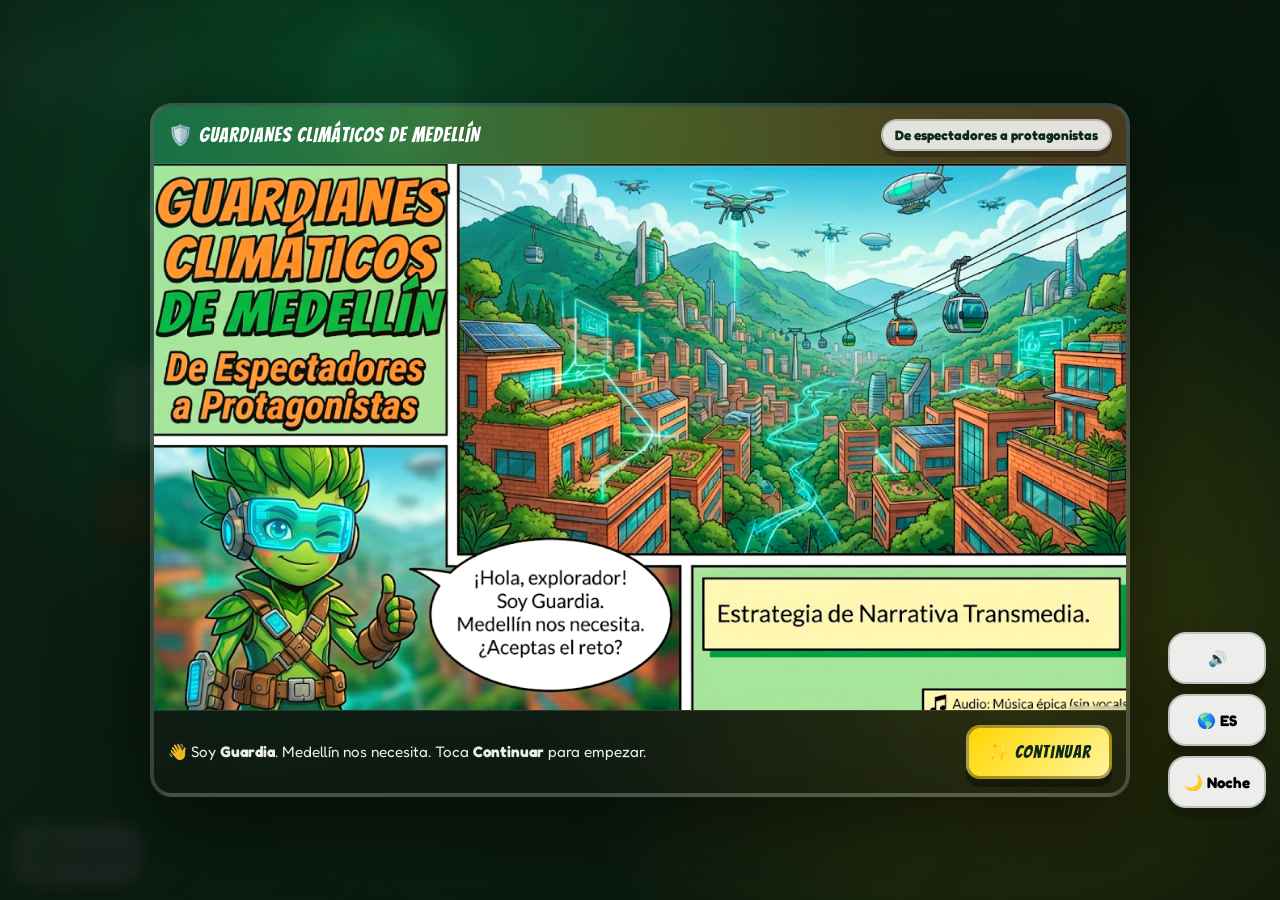
==== commit 9f5907ee: "Add files via upload" ====
--- a/index.html
+++ b/index.html
@@ -328,6 +328,8 @@
 .propuesta-close:hover{transform:translateY(-2px)}
 .propuesta-close:active{transform:translateY(3px);box-shadow:0 2px 0 rgba(0,0,0,.22)}
 .propuesta-modal-body{padding:16px}
+.propuesta-section-title{margin:18px 4px 10px;font-family:'Bangers',cursive;font-size:clamp(1.15rem,3.3vw,1.75rem);letter-spacing:.8px;color:#1B5E20;text-shadow:1px 1px 0 rgba(255,255,255,.7)}
+.propuesta-section-title:first-child{margin-top:0}
 .propuesta-media-block{border:3px solid rgba(0,0,0,.28);border-radius:18px;overflow:hidden;background:#fff;box-shadow:0 10px 0 rgba(0,0,0,.10),0 18px 38px rgba(0,0,0,.12);margin-bottom:18px}
 .propuesta-img{display:block;width:100%;height:auto}
 .propuesta-video-wrap{position:relative;width:100%;aspect-ratio:16/9;border:3px solid rgba(0,0,0,.28);border-radius:18px;overflow:hidden;background:#0b1f14;box-shadow:0 10px 0 rgba(0,0,0,.10),0 18px 38px rgba(0,0,0,.12)}
@@ -338,6 +340,7 @@
 body.dark .propuesta-modal-head{border-bottom-color:rgba(255,255,255,.28)}
 body.dark .propuesta-media-block,body.dark .propuesta-video-wrap{border-color:rgba(255,255,255,.20);background:rgba(255,255,255,.06)}
 body.dark .propuesta-video-note{color:rgba(233,242,251,.88)}
+body.dark .propuesta-section-title{color:#b9f6ca;text-shadow:1px 1px 0 rgba(0,0,0,.45)}
 
 /* Cards */
 .hero{max-width:1100px;margin:0 auto 18px;border-radius:22px;overflow:hidden;border:var(--borde-comic);box-shadow:0 10px 0 rgba(0,0,0,.12), var(--sombra-fuerte);position:relative;background:#0b1f14}
@@ -1115,13 +1118,34 @@
       <button type="button" class="propuesta-close" id="propuesta-close" aria-label="Cerrar propuesta ambiental">×</button>
     </div>
     <div class="propuesta-modal-body">
+      <div class="propuesta-section-title" data-i18n="propuesta_img_title">🖼️ Infografía de la propuesta</div>
       <div class="propuesta-media-block">
         <img class="propuesta-img" src="img/propuesta-ambiental.png" alt="Guardianes Climáticos de Medellín: de espectadores a protagonistas" loading="lazy">
       </div>
+
+      <div class="propuesta-section-title" data-i18n="propuesta_video_title">🎬 Video principal</div>
       <div class="propuesta-video-wrap" aria-label="Video de la propuesta ambiental">
-        <iframe id="propuesta-video" title="Video Propuesta Ambiental Guardianes Climáticos" loading="lazy" allowfullscreen allow="fullscreen; autoplay; clipboard-write; encrypted-media" data-src="https://www.canva.com/design/DAHHcO2T_ow/watch?embed"></iframe>
+        <iframe class="propuesta-embed" id="propuesta-video" title="Video Propuesta Ambiental Guardianes Climáticos" loading="lazy" allowfullscreen allow="fullscreen; autoplay; clipboard-write; encrypted-media" data-src="https://www.canva.com/design/DAHHcO2T_ow/uxpmy-gQTvpEL37vYX-Zhg/watch?embed"></iframe>
       </div>
       <p class="propuesta-video-note" data-i18n-html="propuesta_video_note">Si el video no carga, <a href="https://www.canva.com/design/DAHHcO2T_ow/uxpmy-gQTvpEL37vYX-Zhg/watch?utm_content=DAHHcO2T_ow&utm_campaign=designshare&utm_medium=link2&utm_source=uniquelinks&utlId=hbcec9ce882" target="_blank" rel="noopener">ábrelo en Canva</a>.</p>
+
+      <div class="propuesta-section-title" data-i18n="propuesta_genially_title">🧩 Genially interactivo</div>
+      <div class="propuesta-video-wrap" aria-label="Genially interactivo de Guardianes Climáticos">
+        <iframe class="propuesta-embed" title="Genially Guardianes Climáticos" loading="lazy" allowfullscreen allow="fullscreen" data-src="https://view.genially.com/69e986ad77114efe83df5cc9"></iframe>
+      </div>
+      <p class="propuesta-video-note" data-i18n-html="propuesta_genially_note">Si el Genially no carga, <a href="https://view.genially.com/69e986ad77114efe83df5cc9" target="_blank" rel="noopener">ábrelo en Genially</a>.</p>
+
+      <div class="propuesta-section-title" data-i18n="propuesta_practicas_title">🧪 Prácticas</div>
+      <div class="propuesta-video-wrap" aria-label="Presentación Prácticas en Canva">
+        <iframe class="propuesta-embed" title="Prácticas - Juan Carlos Blandón Vargas" loading="lazy" allowfullscreen allow="fullscreen" data-src="https://www.canva.com/design/DAHJICm2ZzM/5TdLdE3WcfC3JzoIaLxGsA/watch?embed"></iframe>
+      </div>
+      <p class="propuesta-video-note" data-i18n-html="propuesta_practicas_note">Si la presentación no carga, <a href="https://www.canva.com/design/DAHJICm2ZzM/5TdLdE3WcfC3JzoIaLxGsA/watch?utm_content=DAHJICm2ZzM&amp;utm_campaign=designshare&amp;utm_medium=embeds&amp;utm_source=link" target="_blank" rel="noopener">abre Prácticas en Canva</a>.</p>
+
+      <div class="propuesta-section-title" data-i18n="propuesta_reflexion_title">🎓 Reflexión Académica</div>
+      <div class="propuesta-video-wrap" aria-label="Presentación Reflexión Académica en Canva">
+        <iframe class="propuesta-embed" title="Reflexión Académica - Juan Carlos Blandón Vargas" loading="lazy" allowfullscreen allow="fullscreen" data-src="https://www.canva.com/design/DAHKmgNR0bo/KUvp9UYAtikZlJ-oD7haMw/watch?embed"></iframe>
+      </div>
+      <p class="propuesta-video-note" data-i18n-html="propuesta_reflexion_note">Si la presentación no carga, <a href="https://www.canva.com/design/DAHKmgNR0bo/KUvp9UYAtikZlJ-oD7haMw/watch?utm_content=DAHKmgNR0bo&amp;utm_campaign=designshare&amp;utm_medium=embeds&amp;utm_source=link" target="_blank" rel="noopener">abre Reflexión Académica en Canva</a>.</p>
     </div>
   </div>
 </div>
@@ -1626,7 +1650,15 @@
     home_accept:"🚀 ¡ACEPTO LA MISIÓN!",
     home_propuesta:"🌎 Propuesta Ambiental",
     propuesta_title:"🌎 Propuesta Ambiental",
+    propuesta_img_title:"🖼️ Infografía de la propuesta",
+    propuesta_video_title:"🎬 Video principal",
     propuesta_video_note:'Si el video no carga, <a href="https://www.canva.com/design/DAHHcO2T_ow/uxpmy-gQTvpEL37vYX-Zhg/watch?utm_content=DAHHcO2T_ow&utm_campaign=designshare&utm_medium=link2&utm_source=uniquelinks&utlId=hbcec9ce882" target="_blank" rel="noopener">ábrelo en Canva</a>.',
+    propuesta_genially_title:"🧩 Genially interactivo",
+    propuesta_genially_note:'Si el Genially no carga, <a href="https://view.genially.com/69e986ad77114efe83df5cc9" target="_blank" rel="noopener">ábrelo en Genially</a>.',
+    propuesta_practicas_title:"🧪 Prácticas",
+    propuesta_practicas_note:'Si la presentación no carga, <a href="https://www.canva.com/design/DAHJICm2ZzM/5TdLdE3WcfC3JzoIaLxGsA/watch?utm_content=DAHJICm2ZzM&amp;utm_campaign=designshare&amp;utm_medium=embeds&amp;utm_source=link" target="_blank" rel="noopener">abre Prácticas en Canva</a>.',
+    propuesta_reflexion_title:"🎓 Reflexión Académica",
+    propuesta_reflexion_note:'Si la presentación no carga, <a href="https://www.canva.com/design/DAHKmgNR0bo/KUvp9UYAtikZlJ-oD7haMw/watch?utm_content=DAHKmgNR0bo&amp;utm_campaign=designshare&amp;utm_medium=embeds&amp;utm_source=link" target="_blank" rel="noopener">abre Reflexión Académica en Canva</a>.',
 
     briefing_title:"✅ MISIÓN ACEPTADA",
     briefing_sub:"Genial... ahora vamos a entender el problema y convertirlo en acción.",
@@ -1847,7 +1879,15 @@
     home_accept:"🚀 I ACCEPT THE MISSION!",
     home_propuesta:"🌎 Environmental Proposal",
     propuesta_title:"🌎 Environmental Proposal",
+    propuesta_img_title:"🖼️ Proposal infographic",
+    propuesta_video_title:"🎬 Main video",
     propuesta_video_note:'If the video does not load, <a href="https://www.canva.com/design/DAHHcO2T_ow/uxpmy-gQTvpEL37vYX-Zhg/watch?utm_content=DAHHcO2T_ow&utm_campaign=designshare&utm_medium=link2&utm_source=uniquelinks&utlId=hbcec9ce882" target="_blank" rel="noopener">open it in Canva</a>.',
+    propuesta_genially_title:"🧩 Interactive Genially",
+    propuesta_genially_note:'If the Genially does not load, <a href="https://view.genially.com/69e986ad77114efe83df5cc9" target="_blank" rel="noopener">open it in Genially</a>.',
+    propuesta_practicas_title:"🧪 Practices",
+    propuesta_practicas_note:'If the presentation does not load, <a href="https://www.canva.com/design/DAHJICm2ZzM/5TdLdE3WcfC3JzoIaLxGsA/watch?utm_content=DAHJICm2ZzM&amp;utm_campaign=designshare&amp;utm_medium=embeds&amp;utm_source=link" target="_blank" rel="noopener">open Practices in Canva</a>.',
+    propuesta_reflexion_title:"🎓 Academic Reflection",
+    propuesta_reflexion_note:'If the presentation does not load, <a href="https://www.canva.com/design/DAHKmgNR0bo/KUvp9UYAtikZlJ-oD7haMw/watch?utm_content=DAHKmgNR0bo&amp;utm_campaign=designshare&amp;utm_medium=embeds&amp;utm_source=link" target="_blank" rel="noopener">open Academic Reflection in Canva</a>.',
 
     briefing_title:"✅ MISSION ACCEPTED",
     briefing_sub:"Awesome… now we’ll understand the problem and turn it into action.",
@@ -4648,10 +4688,11 @@
   function byId(id){ return document.getElementById(id); }
   function openPropuesta(){
     var modal=byId('propuesta-modal');
-    var iframe=byId('propuesta-video');
     var closeBtn=byId('propuesta-close');
     if(!modal) return false;
-    if(iframe && !iframe.getAttribute('src')){ iframe.setAttribute('src', iframe.getAttribute('data-src') || 'https://www.canva.com/design/DAHHcO2T_ow/watch?embed'); }
+    modal.querySelectorAll('iframe[data-src]').forEach(function(frame){
+      if(!frame.getAttribute('src')) frame.setAttribute('src', frame.getAttribute('data-src'));
+    });
     modal.classList.add('is-open');
     modal.setAttribute('aria-hidden','false');
     document.body.style.overflow='hidden';
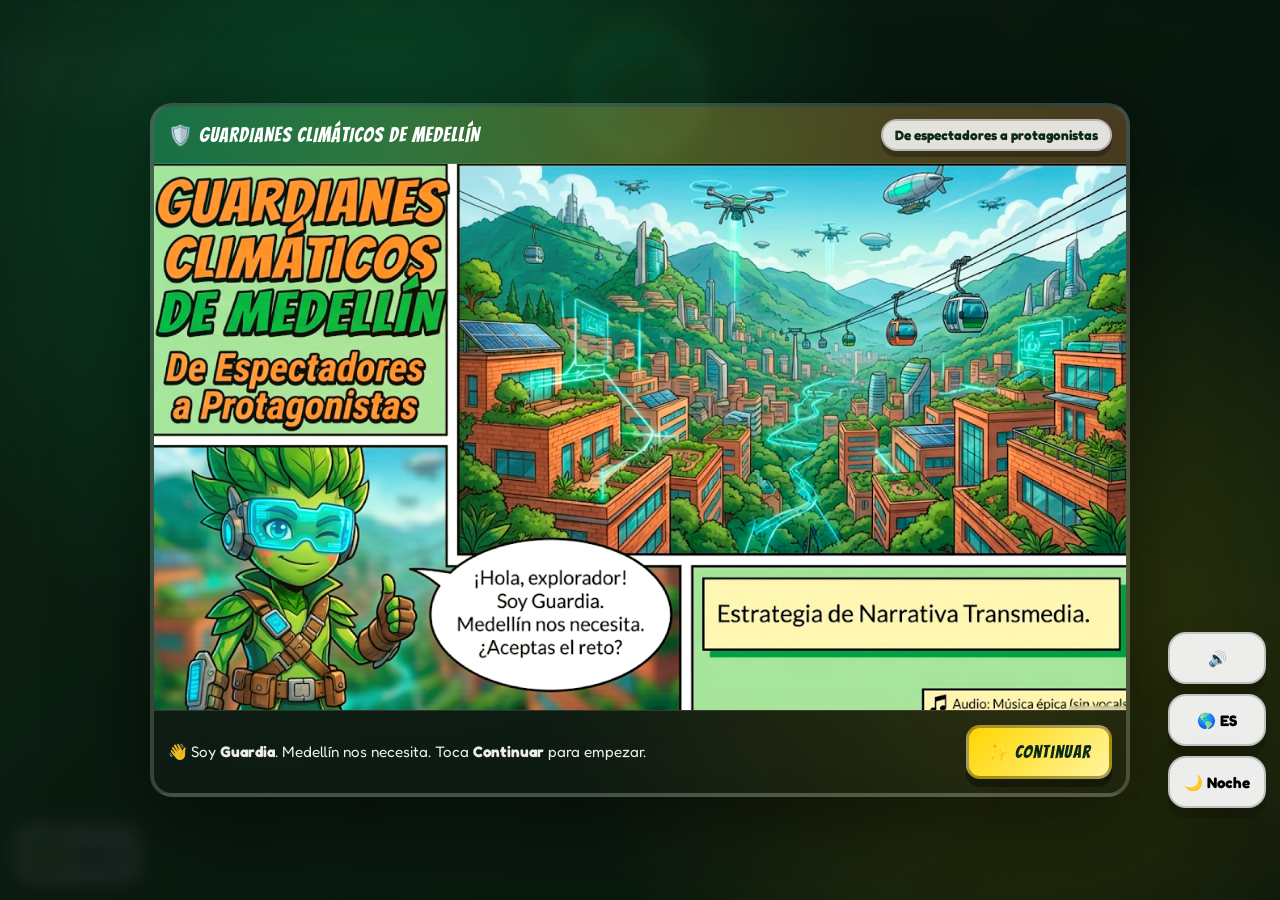
==== commit a24a9507: "Add files via upload" ====
--- a/index.html
+++ b/index.html
@@ -288,7 +288,7 @@
 .floating-leaves{position:absolute;inset:0;pointer-events:none;overflow:hidden}
 .leaf{position:absolute;font-size:1.5rem;animation:fallLeaf linear infinite;opacity:.4}
 @keyframes fallLeaf{0%{transform:translateY(-50px) rotate(0deg);opacity:0}10%{opacity:.4}90%{opacity:.4}100%{transform:translateY(100dvh) rotate(360deg);opacity:0}}
-.home-content{position:relative;z-index:2;max-width:740px}
+.home-content{position:relative;z-index:2;width:min(100%,740px);max-width:740px;margin:0 auto;display:flex;flex-direction:column;align-items:center;justify-content:center;text-align:center}
 .guardia-avatar{width:140px;height:140px;background:linear-gradient(135deg,var(--verde-neon),#69F0AE);border-radius:50%;margin:0 auto 18px;display:flex;
 align-items:center;justify-content:center;font-size:72px;border:5px solid var(--amarillo);box-shadow:0 0 50px rgba(0,230,118,.3);animation:float 3s ease-in-out infinite}
 @keyframes float{0%,100%{transform:translateY(0)}50%{transform:translateY(-12px)}}
@@ -303,11 +303,13 @@
   padding:16px 40px;font-size:1.35rem;font-family:'Bangers',cursive;letter-spacing:2px;
   border-radius:50px;cursor:pointer;
   transition:all .25s;box-shadow:0 6px 0 #BF360C,var(--sombra);position:relative;top:0;
-  min-height:52px;
+  min-height:52px;width:100%;max-width:520px;display:inline-flex;align-items:center;justify-content:center;text-align:center;
 }
 .btn-start:hover{top:-3px;box-shadow:0 9px 0 #BF360C,var(--sombra-fuerte)}
 .btn-start:active{top:4px;box-shadow:0 2px 0 #BF360C}
-.home-actions{display:flex;justify-content:center;align-items:center;gap:14px;flex-wrap:wrap}
+.home-actions{display:flex;flex-direction:column;justify-content:center;align-items:center;gap:16px;flex-wrap:nowrap;width:min(100%,520px);margin:0 auto}
+.home-actions .btn-propuesta{order:1}
+.home-actions .btn-start{order:2}
 .btn-propuesta{
   appearance:none;border:3px solid rgba(0,0,0,.62);cursor:pointer;
   display:inline-flex;align-items:center;justify-content:center;gap:10px;
@@ -315,7 +317,7 @@
   font-family:'Bangers',cursive;font-size:1.22rem;letter-spacing:1.4px;
   color:#0d331a;background:linear-gradient(135deg,#FFD600,#FFF176);
   box-shadow:0 6px 0 #b79500,var(--sombra);position:relative;top:0;
-  transition:all .25s;min-height:52px;text-shadow:0 1px 0 rgba(255,255,255,.65)
+  transition:all .25s;min-height:52px;width:100%;max-width:520px;text-align:center;text-shadow:0 1px 0 rgba(255,255,255,.65)
 }
 .btn-propuesta:hover{top:-3px;box-shadow:0 9px 0 #b79500,var(--sombra-fuerte)}
 .btn-propuesta:active{top:4px;box-shadow:0 2px 0 #b79500}
@@ -1027,6 +1029,187 @@
   .cierre-sub{font-size:1rem}
 }
 
+
+/* === GC v5: desplazamiento normal + responsive refinado ===
+   Permite que las pantallas posteriores a “Misión aceptada” se muevan con
+   scroll nativo de página, sin depender de contenedores con barra interna. */
+html,
+body{
+  height:auto !important;
+  min-height:100%;
+  overflow-y:auto;
+  -webkit-overflow-scrolling:touch;
+  overscroll-behavior-y:auto;
+}
+body.modal-open{
+  overflow:hidden !important;
+}
+body.mission-scroll{
+  overflow-y:auto !important;
+  height:auto !important;
+  min-height:100%;
+  touch-action:pan-y;
+}
+body.mission-scroll .screen.active:not(#home){
+  display:block !important;
+  height:auto !important;
+  min-height:100svh;
+  overflow:visible !important;
+  touch-action:pan-y;
+}
+body.mission-scroll .flow-screen,
+body.mission-scroll .content-screen{
+  overflow:visible !important;
+  scroll-margin-top:90px;
+}
+body.mission-scroll #cierre{
+  overflow:visible !important;
+  align-items:flex-start;
+}
+body.mission-scroll .flow-card,
+body.mission-scroll .card-box,
+body.mission-scroll .mission-wrap,
+body.mission-scroll .plan-form-grid,
+body.mission-scroll .cierre-wrap{
+  max-width:min(1100px, 100%);
+}
+
+/* Cinturón sin scroll horizontal interno: se acomoda en filas responsivas. */
+body.belt-on #belt{
+  max-height:none;
+  overflow:visible;
+}
+body.belt-on .belt-left,
+body.belt-on .belt-right{
+  overflow:visible !important;
+  -webkit-overflow-scrolling:auto;
+  scrollbar-width:none;
+}
+
+@media (max-width: 820px){
+  :root{--belt-h:176px;}
+  body.mission-scroll .flow-screen,
+  body.mission-scroll .content-screen{
+    padding-top:calc(72px + env(safe-area-inset-top, 0px));
+    padding-bottom:calc(34px + env(safe-area-inset-bottom, 0px) + var(--belt-h));
+  }
+  body.belt-on #belt{
+    flex-direction:column;
+    align-items:stretch;
+    justify-content:center;
+    gap:8px;
+    padding:8px;
+    border-radius:18px;
+  }
+  body.belt-on .belt-left,
+  body.belt-on .belt-right{
+    width:100%;
+    display:flex;
+    flex-wrap:wrap;
+    align-items:center;
+    justify-content:center;
+    gap:7px;
+  }
+  body.belt-on .belt-btn{
+    flex:1 1 calc(50% - 8px);
+    min-width:0;
+    white-space:normal;
+    text-align:center;
+    justify-content:center;
+    line-height:1.1;
+    padding:10px 10px;
+    min-height:42px;
+  }
+  body.belt-on .belt-brand{
+    flex-basis:100%;
+  }
+  body.belt-on .belt-score{
+    flex:1 1 auto;
+    justify-content:center;
+    min-height:42px;
+  }
+  body.belt-on .belt-icon{
+    flex:0 0 42px;
+    width:42px;
+    height:42px;
+  }
+  #utility-dock{
+    max-width:calc(100vw - 24px);
+  }
+}
+
+@media (max-width: 640px){
+  :root{--belt-h:190px;}
+  #home{
+    min-height:100svh;
+    padding:calc(18px + env(safe-area-inset-top, 0px)) 14px calc(18px + env(safe-area-inset-bottom, 0px));
+  }
+  .home-content{
+    width:min(100%, 560px);
+  }
+  .home-title{
+    font-size:clamp(2.1rem, 11vw, 3.15rem);
+  }
+  .home-subtitle{
+    font-size:clamp(1rem, 5vw, 1.35rem);
+  }
+  .speech-bubble{
+    max-width:100%;
+  }
+  body.mission-scroll .hero .hero-media{
+    aspect-ratio:4/3;
+  }
+  body.mission-scroll .flow-card,
+  body.mission-scroll .card-box,
+  body.mission-scroll .mission-step{
+    width:100%;
+  }
+  body.belt-on #belt{
+    left:8px;
+    right:8px;
+    bottom:calc(8px + env(safe-area-inset-bottom, 0px));
+  }
+}
+
+@media (max-width: 480px){
+  :root{--belt-h:206px;}
+  body.belt-on .belt-left{
+    display:grid;
+    grid-template-columns:repeat(2, minmax(0,1fr));
+  }
+  body.belt-on .belt-brand{
+    grid-column:1 / -1;
+  }
+  body.belt-on .belt-btn{
+    font-size:.82rem;
+    min-height:38px;
+    padding:8px 8px;
+    border-radius:13px;
+  }
+  body.belt-on .belt-right{
+    display:flex;
+    justify-content:center;
+  }
+  body.belt-on .belt-score{
+    font-size:.82rem;
+    padding:8px 10px;
+    min-height:38px;
+    border-radius:13px;
+  }
+  body.belt-on .belt-icon{
+    flex:0 0 38px;
+    width:38px;
+    height:38px;
+    min-height:38px;
+    border-radius:13px;
+  }
+  body.mission-scroll .flow-screen,
+  body.mission-scroll .content-screen{
+    padding-top:calc(66px + env(safe-area-inset-top, 0px));
+    padding-bottom:calc(28px + env(safe-area-inset-bottom, 0px) + var(--belt-h));
+  }
+}
+
 </style>
 </head>
 
@@ -1097,15 +1280,15 @@
 
   <div class="home-content">
     <div class="guardia-avatar">🌿</div>
-    <h1 class="home-title" data-i18n-html="home_title">GUARDIANES CLIMÁTICOS<br>DE MEDEDELLÍN</h1>
+    <h1 class="home-title" data-i18n-html="home_title">GUARDIANES CLIMÁTICOS<br>DE MEDELLÍN</h1>
     <p class="home-subtitle" data-i18n="home_subtitle">Una misión para el futuro de nuestra ciudad</p>
     <div class="speech-bubble" data-i18n-html="home_bubble">
       ¡Hola, explorador! Soy <strong>Guardia</strong>. Nuestra ciudad necesita tu ayuda.
       ¿Aceptas el reto de convertirte en <strong>Guardián Climático</strong>?
     </div>
-    <div class="home-actions">
+    <div class="home-actions" aria-label="Acciones principales">
+      <button type="button" class="btn-propuesta" id="btn-propuesta-ambiental" data-i18n="home_propuesta">🌎 Propuesta Ambiental</button>
       <button type="button" class="btn-start" id="btn-start-mission" data-i18n="home_accept" onclick="if(window.GCRescue&&window.GCRescue.startMission){ return window.GCRescue.startMission(event); } return false;">🚀 ¡ACEPTO LA MISIÓN!</button>
-      <button type="button" class="btn-propuesta" id="btn-propuesta-ambiental" data-i18n="home_propuesta">🌎 Propuesta Ambiental</button>
     </div>
   </div>
 </div>
@@ -1125,9 +1308,9 @@
 
       <div class="propuesta-section-title" data-i18n="propuesta_video_title">🎬 Video principal</div>
       <div class="propuesta-video-wrap" aria-label="Video de la propuesta ambiental">
-        <iframe class="propuesta-embed" id="propuesta-video" title="Video Propuesta Ambiental Guardianes Climáticos" loading="lazy" allowfullscreen allow="fullscreen; autoplay; clipboard-write; encrypted-media" data-src="https://www.canva.com/design/DAHHcO2T_ow/uxpmy-gQTvpEL37vYX-Zhg/watch?embed"></iframe>
+        <iframe class="propuesta-embed" id="propuesta-video" title="Video Propuesta Ambiental Guardianes Climáticos" loading="lazy" allowfullscreen allow="fullscreen; autoplay; clipboard-write; encrypted-media" data-src="https://www.canva.com/design/DAHHcO2T_ow/wx9_O9bKfneTvI-1kLsvFQ/watch?embed"></iframe>
       </div>
-      <p class="propuesta-video-note" data-i18n-html="propuesta_video_note">Si el video no carga, <a href="https://www.canva.com/design/DAHHcO2T_ow/uxpmy-gQTvpEL37vYX-Zhg/watch?utm_content=DAHHcO2T_ow&utm_campaign=designshare&utm_medium=link2&utm_source=uniquelinks&utlId=hbcec9ce882" target="_blank" rel="noopener">ábrelo en Canva</a>.</p>
+      <p class="propuesta-video-note" data-i18n-html="propuesta_video_note">Si el video no carga, <a href="https://www.canva.com/design/DAHHcO2T_ow/wx9_O9bKfneTvI-1kLsvFQ/watch?utm_content=DAHHcO2T_ow&amp;utm_campaign=designshare&amp;utm_medium=embeds&amp;utm_source=link" target="_blank" rel="noopener">Guardianes Climaticos ok</a> de Academia IA.</p>
 
       <div class="propuesta-section-title" data-i18n="propuesta_genially_title">🧩 Genially interactivo</div>
       <div class="propuesta-video-wrap" aria-label="Genially interactivo de Guardianes Climáticos">
@@ -1652,7 +1835,7 @@
     propuesta_title:"🌎 Propuesta Ambiental",
     propuesta_img_title:"🖼️ Infografía de la propuesta",
     propuesta_video_title:"🎬 Video principal",
-    propuesta_video_note:'Si el video no carga, <a href="https://www.canva.com/design/DAHHcO2T_ow/uxpmy-gQTvpEL37vYX-Zhg/watch?utm_content=DAHHcO2T_ow&utm_campaign=designshare&utm_medium=link2&utm_source=uniquelinks&utlId=hbcec9ce882" target="_blank" rel="noopener">ábrelo en Canva</a>.',
+    propuesta_video_note:'Si el video no carga, <a href="https://www.canva.com/design/DAHHcO2T_ow/wx9_O9bKfneTvI-1kLsvFQ/watch?utm_content=DAHHcO2T_ow&amp;utm_campaign=designshare&amp;utm_medium=embeds&amp;utm_source=link" target="_blank" rel="noopener">Guardianes Climaticos ok</a> de Academia IA.',
     propuesta_genially_title:"🧩 Genially interactivo",
     propuesta_genially_note:'Si el Genially no carga, <a href="https://view.genially.com/69e986ad77114efe83df5cc9" target="_blank" rel="noopener">ábrelo en Genially</a>.',
     propuesta_practicas_title:"🧪 Prácticas",
@@ -1881,7 +2064,7 @@
     propuesta_title:"🌎 Environmental Proposal",
     propuesta_img_title:"🖼️ Proposal infographic",
     propuesta_video_title:"🎬 Main video",
-    propuesta_video_note:'If the video does not load, <a href="https://www.canva.com/design/DAHHcO2T_ow/uxpmy-gQTvpEL37vYX-Zhg/watch?utm_content=DAHHcO2T_ow&utm_campaign=designshare&utm_medium=link2&utm_source=uniquelinks&utlId=hbcec9ce882" target="_blank" rel="noopener">open it in Canva</a>.',
+    propuesta_video_note:'If the video does not load, <a href="https://www.canva.com/design/DAHHcO2T_ow/wx9_O9bKfneTvI-1kLsvFQ/watch?utm_content=DAHHcO2T_ow&amp;utm_campaign=designshare&amp;utm_medium=embeds&amp;utm_source=link" target="_blank" rel="noopener">Guardianes Climaticos ok</a> by Academia IA.',
     propuesta_genially_title:"🧩 Interactive Genially",
     propuesta_genially_note:'If the Genially does not load, <a href="https://view.genially.com/69e986ad77114efe83df5cc9" target="_blank" rel="noopener">open it in Genially</a>.',
     propuesta_practicas_title:"🧪 Practices",
@@ -4682,6 +4865,82 @@
 </script>
 
 
+
+<!-- ✅ GC v5: Scroll normal después de aceptar la misión -->
+<script>
+(function(){
+  function activeId(){
+    var active = document.querySelector('.screen.active');
+    return active ? active.id : 'home';
+  }
+  function isMissionLike(id){
+    return id && id !== 'home';
+  }
+  function applyScrollFix(id){
+    id = id || activeId();
+    var modal = document.getElementById('propuesta-modal');
+    var modalOpen = !!(modal && modal.classList.contains('is-open'));
+
+    document.documentElement.style.overflowX = 'hidden';
+    document.body.style.overflowX = 'hidden';
+    document.documentElement.style.overflowY = 'auto';
+
+    if(modalOpen){
+      document.body.classList.add('modal-open');
+      document.body.style.overflow = 'hidden';
+      return;
+    }
+
+    document.body.classList.remove('modal-open');
+    document.body.style.overflow = '';
+    document.body.style.overflowY = 'auto';
+    document.body.classList.toggle('mission-scroll', isMissionLike(id));
+  }
+  function topAfterNav(){
+    applyScrollFix();
+    try{ window.scrollTo({top:0, left:0, behavior:'auto'}); }catch(_e){ window.scrollTo(0,0); }
+  }
+  function patchNav(){
+    if(window.nav && typeof window.nav.go === 'function' && !window.nav.__gcScrollPatched){
+      var originalGo = window.nav.go.bind(window.nav);
+      window.nav.go = function(screenId, opts){
+        var result = originalGo(screenId, opts || {});
+        setTimeout(function(){ applyScrollFix(screenId); }, 0);
+        setTimeout(function(){ applyScrollFix(screenId); }, 120);
+        return result;
+      };
+      window.nav.__gcScrollPatched = true;
+    }
+    if(window.GCRescue && !window.GCRescue.__gcScrollPatched){
+      if(typeof window.GCRescue.go === 'function'){
+        var rescueGo = window.GCRescue.go;
+        window.GCRescue.go = function(id){
+          var result = rescueGo.apply(this, arguments);
+          setTimeout(function(){ applyScrollFix(id); }, 0);
+          setTimeout(function(){ applyScrollFix(id); }, 120);
+          return result;
+        };
+      }
+      if(typeof window.GCRescue.startMission === 'function'){
+        var rescueStart = window.GCRescue.startMission;
+        window.GCRescue.startMission = function(ev){
+          var result = rescueStart.apply(this, arguments);
+          setTimeout(function(){ applyScrollFix('briefing'); }, 0);
+          setTimeout(function(){ applyScrollFix(activeId()); }, 150);
+          return result;
+        };
+      }
+      window.GCRescue.__gcScrollPatched = true;
+    }
+  }
+  window.GCScrollFix = { apply: applyScrollFix, patch: patchNav, topAfterNav: topAfterNav };
+  document.addEventListener('DOMContentLoaded', function(){ patchNav(); applyScrollFix(); setTimeout(patchNav, 400); setTimeout(applyScrollFix, 500); });
+  window.addEventListener('load', function(){ patchNav(); applyScrollFix(); });
+  window.addEventListener('hashchange', function(){ setTimeout(function(){ applyScrollFix(); }, 40); });
+  window.addEventListener('pageshow', function(){ patchNav(); applyScrollFix(); });
+})();
+</script>
+
 <!-- ✅ Modal Propuesta Ambiental -->
 <script>
 (function(){
@@ -4695,6 +4954,7 @@
     });
     modal.classList.add('is-open');
     modal.setAttribute('aria-hidden','false');
+    document.body.classList.add('modal-open');
     document.body.style.overflow='hidden';
     setTimeout(function(){ try{ closeBtn && closeBtn.focus(); }catch(_e){} },40);
     return false;
@@ -4704,7 +4964,9 @@
     if(!modal) return false;
     modal.classList.remove('is-open');
     modal.setAttribute('aria-hidden','true');
+    document.body.classList.remove('modal-open');
     document.body.style.overflow='';
+    if(window.GCScrollFix && window.GCScrollFix.apply){ window.GCScrollFix.apply(); }
     return false;
   }
   function bindPropuesta(){
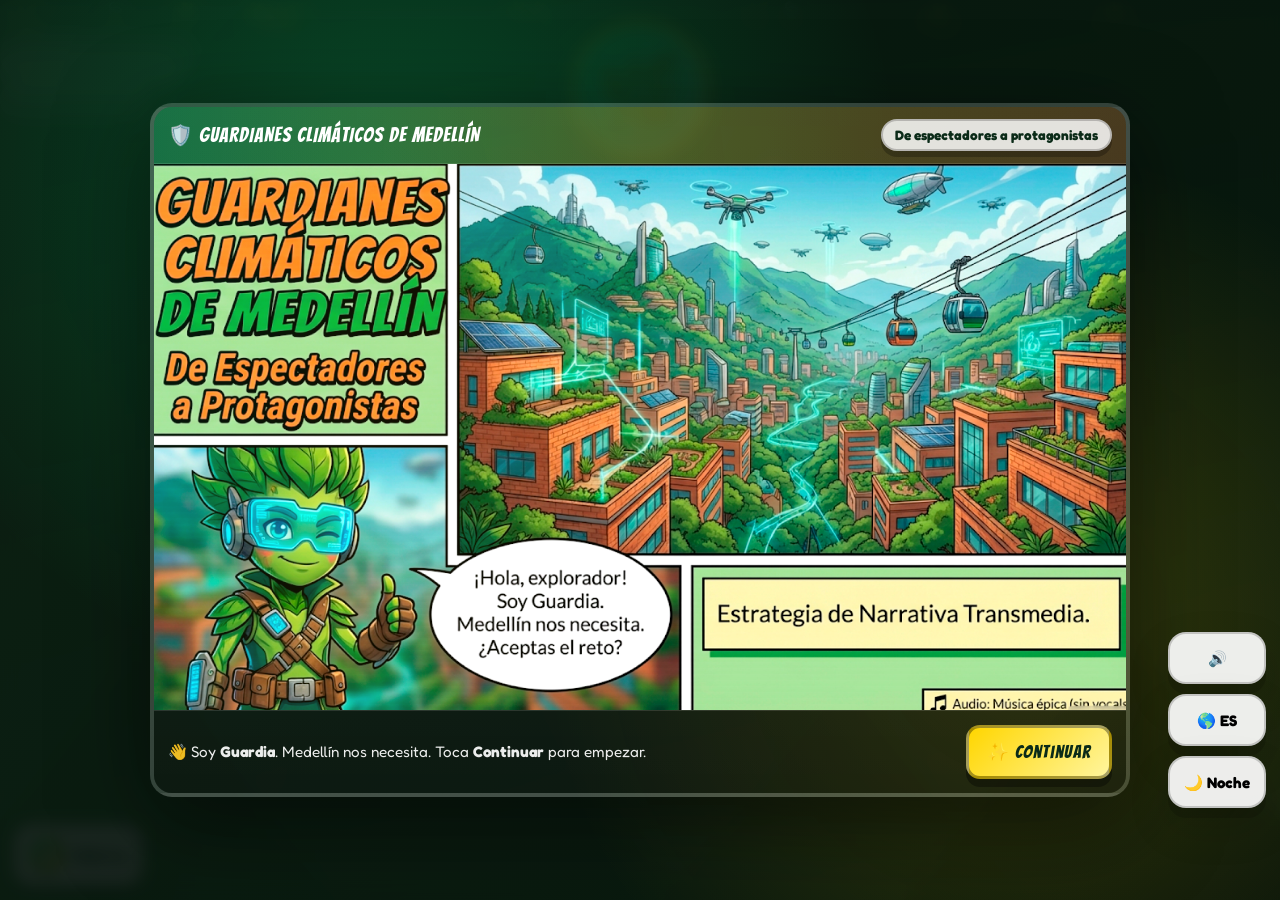
==== commit f6eba0b6: "Add files via upload" ====
--- a/index.html
+++ b/index.html
@@ -1318,12 +1318,6 @@
       </div>
       <p class="propuesta-video-note" data-i18n-html="propuesta_genially_note">Si el Genially no carga, <a href="https://view.genially.com/69e986ad77114efe83df5cc9" target="_blank" rel="noopener">ábrelo en Genially</a>.</p>
 
-      <div class="propuesta-section-title" data-i18n="propuesta_practicas_title">🧪 Prácticas</div>
-      <div class="propuesta-video-wrap" aria-label="Presentación Prácticas en Canva">
-        <iframe class="propuesta-embed" title="Prácticas - Juan Carlos Blandón Vargas" loading="lazy" allowfullscreen allow="fullscreen" data-src="https://www.canva.com/design/DAHJICm2ZzM/5TdLdE3WcfC3JzoIaLxGsA/watch?embed"></iframe>
-      </div>
-      <p class="propuesta-video-note" data-i18n-html="propuesta_practicas_note">Si la presentación no carga, <a href="https://www.canva.com/design/DAHJICm2ZzM/5TdLdE3WcfC3JzoIaLxGsA/watch?utm_content=DAHJICm2ZzM&amp;utm_campaign=designshare&amp;utm_medium=embeds&amp;utm_source=link" target="_blank" rel="noopener">abre Prácticas en Canva</a>.</p>
-
       <div class="propuesta-section-title" data-i18n="propuesta_reflexion_title">🎓 Reflexión Académica</div>
       <div class="propuesta-video-wrap" aria-label="Presentación Reflexión Académica en Canva">
         <iframe class="propuesta-embed" title="Reflexión Académica - Juan Carlos Blandón Vargas" loading="lazy" allowfullscreen allow="fullscreen" data-src="https://www.canva.com/design/DAHKmgNR0bo/KUvp9UYAtikZlJ-oD7haMw/watch?embed"></iframe>
@@ -1838,8 +1832,6 @@
     propuesta_video_note:'Si el video no carga, <a href="https://www.canva.com/design/DAHHcO2T_ow/wx9_O9bKfneTvI-1kLsvFQ/watch?utm_content=DAHHcO2T_ow&amp;utm_campaign=designshare&amp;utm_medium=embeds&amp;utm_source=link" target="_blank" rel="noopener">Guardianes Climaticos ok</a> de Academia IA.',
     propuesta_genially_title:"🧩 Genially interactivo",
     propuesta_genially_note:'Si el Genially no carga, <a href="https://view.genially.com/69e986ad77114efe83df5cc9" target="_blank" rel="noopener">ábrelo en Genially</a>.',
-    propuesta_practicas_title:"🧪 Prácticas",
-    propuesta_practicas_note:'Si la presentación no carga, <a href="https://www.canva.com/design/DAHJICm2ZzM/5TdLdE3WcfC3JzoIaLxGsA/watch?utm_content=DAHJICm2ZzM&amp;utm_campaign=designshare&amp;utm_medium=embeds&amp;utm_source=link" target="_blank" rel="noopener">abre Prácticas en Canva</a>.',
     propuesta_reflexion_title:"🎓 Reflexión Académica",
     propuesta_reflexion_note:'Si la presentación no carga, <a href="https://www.canva.com/design/DAHKmgNR0bo/KUvp9UYAtikZlJ-oD7haMw/watch?utm_content=DAHKmgNR0bo&amp;utm_campaign=designshare&amp;utm_medium=embeds&amp;utm_source=link" target="_blank" rel="noopener">abre Reflexión Académica en Canva</a>.',
 
@@ -2067,8 +2059,6 @@
     propuesta_video_note:'If the video does not load, <a href="https://www.canva.com/design/DAHHcO2T_ow/wx9_O9bKfneTvI-1kLsvFQ/watch?utm_content=DAHHcO2T_ow&amp;utm_campaign=designshare&amp;utm_medium=embeds&amp;utm_source=link" target="_blank" rel="noopener">Guardianes Climaticos ok</a> by Academia IA.',
     propuesta_genially_title:"🧩 Interactive Genially",
     propuesta_genially_note:'If the Genially does not load, <a href="https://view.genially.com/69e986ad77114efe83df5cc9" target="_blank" rel="noopener">open it in Genially</a>.',
-    propuesta_practicas_title:"🧪 Practices",
-    propuesta_practicas_note:'If the presentation does not load, <a href="https://www.canva.com/design/DAHJICm2ZzM/5TdLdE3WcfC3JzoIaLxGsA/watch?utm_content=DAHJICm2ZzM&amp;utm_campaign=designshare&amp;utm_medium=embeds&amp;utm_source=link" target="_blank" rel="noopener">open Practices in Canva</a>.',
     propuesta_reflexion_title:"🎓 Academic Reflection",
     propuesta_reflexion_note:'If the presentation does not load, <a href="https://www.canva.com/design/DAHKmgNR0bo/KUvp9UYAtikZlJ-oD7haMw/watch?utm_content=DAHKmgNR0bo&amp;utm_campaign=designshare&amp;utm_medium=embeds&amp;utm_source=link" target="_blank" rel="noopener">open Academic Reflection in Canva</a>.',
 
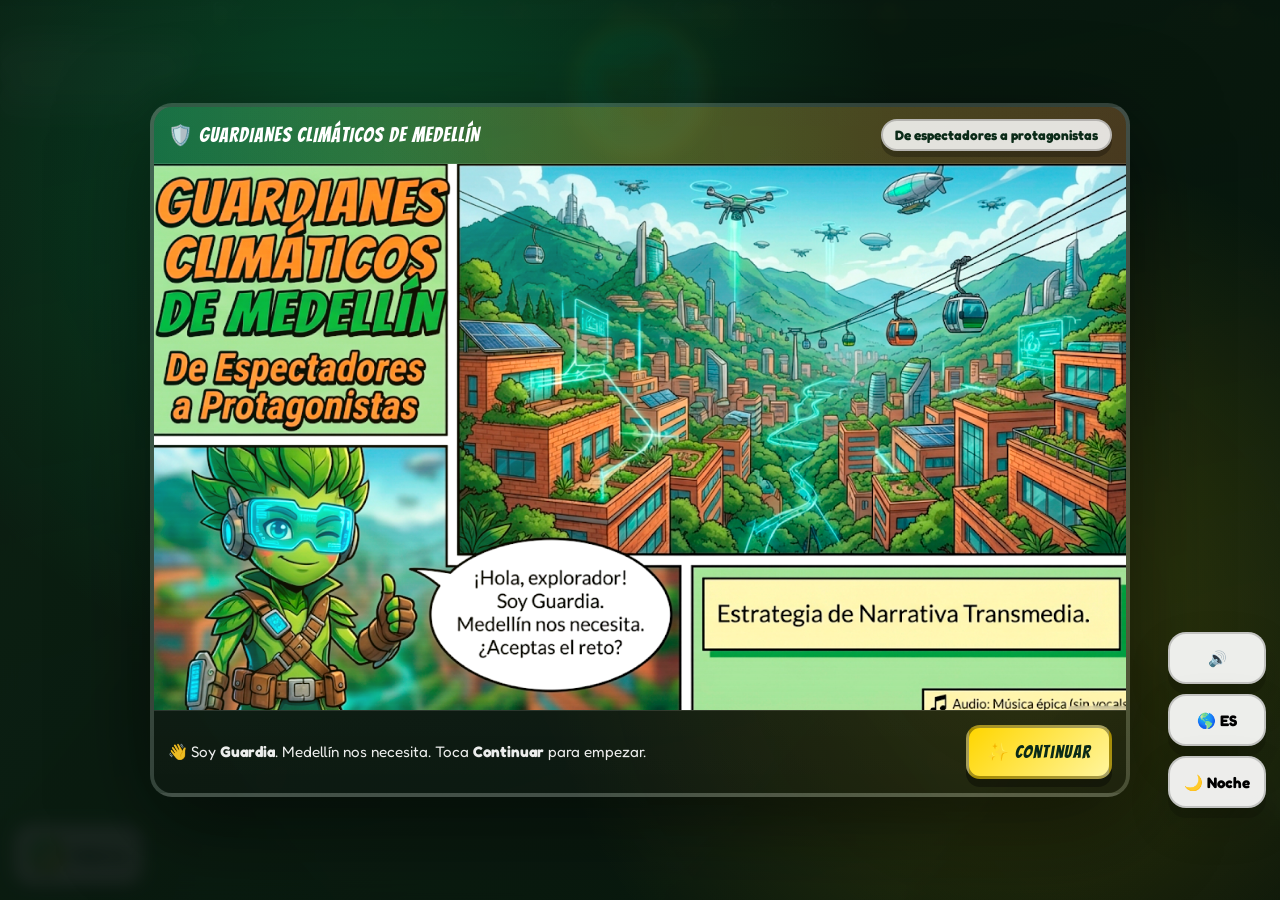
==== commit ce89b4c5: "Add files via upload" ====
--- a/index.html
+++ b/index.html
@@ -919,6 +919,7 @@
 .plan-summary-empty{opacity:.8;font-weight:700}
 .final-plan-card{margin-top:16px;background:rgba(255,255,255,.14);border:1px solid rgba(255,255,255,.22);border-radius:22px;padding:14px 16px;text-align:left;backdrop-filter:blur(8px)}
 .final-plan-actions{display:flex;gap:10px;flex-wrap:wrap;justify-content:flex-start;margin-top:14px}
+.pdf-email-note{margin-top:10px;padding:9px 12px;border-radius:14px;background:rgba(38,198,218,.12);border:1px solid rgba(38,198,218,.28);font-size:.9rem;font-weight:800;line-height:1.35}
 .final-plan-photo-wrap{margin-top:12px}
 .final-plan-photo{display:block;max-width:min(100%,340px);max-height:260px;border-radius:18px;border:2px solid rgba(255,255,255,.28);box-shadow:0 12px 28px rgba(0,0,0,.18);object-fit:cover;background:rgba(255,255,255,.08)}
 .final-plan-title{font-weight:900;margin-bottom:8px}
@@ -1790,6 +1791,7 @@
         <button type="button" class="btn btn-primary" id="btn-print-plan" data-i18n="plan_print_btn">🖨️ Imprimir plan</button>
         <button type="button" class="btn btn-ghost" id="btn-download-plan" data-i18n="plan_download_btn">⬇️ Descargar plan</button>
       </div>
+      <div class="pdf-email-note" data-i18n="pdf_email_note">📧 Al descargar el PDF, también se enviará automáticamente una copia a cd@iemanueljbetancur.edu.co.</div>
     </div>
 
     <div class="final-cert-card" id="final-cert-card" style="display:none">
@@ -1799,6 +1801,7 @@
         <button type="button" class="btn btn-primary" id="btn-print-cert" data-i18n="cert_print_btn">🖨️ Imprimir diploma</button>
         <button type="button" class="btn btn-ghost" id="btn-download-cert" data-i18n="cert_download_btn">⬇️ Descargar diploma</button>
       </div>
+      <div class="pdf-email-note" data-i18n="pdf_email_note">📧 Al descargar el PDF, también se enviará automáticamente una copia a cd@iemanueljbetancur.edu.co.</div>
     </div>
 
     <div class="end-actions">
@@ -1809,6 +1812,8 @@
   </div>
 </div>
 
+<script src="js/email-config.js"></script>
+<script src="js/pdf-email.js"></script>
 <script>
 /* =========================
    I18N (ES/EN) – kids-friendly
@@ -1918,6 +1923,7 @@
     end_plan_title:'📌 Tu Plan Guardián',
     plan_print_btn:'🖨️ Imprimir plan',
     plan_download_btn:'⬇️ Descargar plan',
+    pdf_email_note:'📧 Al descargar el PDF, también se enviará automáticamente una copia a cd@iemanueljbetancur.edu.co.',
     plan_export_title:'Plan Guardián del Clima',
     plan_export_intro:'Ahora eres un Guardián del Clima. Este es tu plan final con acciones concretas para transformar una problemática de tu contexto.',
     plan_export_generated:'Fecha de generación',
@@ -2145,6 +2151,7 @@
     end_plan_title:'📌 Your Guardian Plan',
     plan_print_btn:'🖨️ Print plan',
     plan_download_btn:'⬇️ Download plan',
+    pdf_email_note:'📧 When the PDF is downloaded, a copy will also be sent automatically to cd@iemanueljbetancur.edu.co.',
     plan_export_title:'Climate Guardian Plan',
     plan_export_intro:'You are now a Climate Guardian. This is your final plan with concrete actions to improve a problem in your context.',
     plan_export_generated:'Date generated',
@@ -2919,19 +2926,109 @@
   }
   printHtmlDocument(buildPlanEvidenceDocument(), (currentLang==='en') ? 'Guardian Plan' : 'Plan Guardián');
 }
-function downloadPlanEvidence(){
+function buildPlanPdfData(){
+  const pd = state.planData || defaultPlanData();
+  const generatedOn = new Intl.DateTimeFormat(currentLang==='en' ? 'en-US' : 'es-CO', { year:'numeric', month:'long', day:'numeric' }).format(new Date());
+  return {
+    title:t('plan_export_title'),
+    intro:t('plan_export_intro'),
+    generatedLabel:t('plan_export_generated'),
+    generatedOn,
+    scoreLabel:t('plan_export_score'),
+    score:Number(state.score || 0),
+    studentLabel:t('plan_export_student'),
+    studentName:(pd.studentName || '').trim() || t('cert_name_missing'),
+    problemLabel:t('plan_export_problem'),
+    problem:(pd.problem || '').trim(),
+    problemMissing:(currentLang==='en') ? 'No problem written yet.' : 'Todavía no hay una problemática escrita.',
+    contextLabel:t('plan_export_context'),
+    context:(pd.context || '').trim(),
+    actionsLabel:t('plan_export_actions'),
+    actionWord:(currentLang==='en') ? 'Action' : 'Acción',
+    actionMissing:(currentLang==='en') ? 'No action written.' : 'No se escribió la acción.',
+    ownerLabel:t('plan_owner_label').replace(/^\S+\s*/,''),
+    dateLabel:t('plan_date_label').replace(/^\S+\s*/,''),
+    actions:(pd.actions || []).map((item,index)=>({
+      title:`${(currentLang==='en') ? 'Action' : 'Acción'} ${index+1}`,
+      what:(item.what || '').trim(),
+      who:(item.who || '').trim(),
+      when:(item.when || '').trim()
+    })),
+    evidenceLabel:t('plan_export_evidence'),
+    noPhotoLabel:t('plan_export_no_photo'),
+    photoData:pd.photoData || '',
+    footer:t('plan_export_footer')
+  };
+}
+function buildDiplomaPdfData(){
+  const pd = state.planData || defaultPlanData();
+  const generatedOn = new Intl.DateTimeFormat(currentLang==='en' ? 'en-US' : 'es-CO', { year:'numeric', month:'long', day:'numeric' }).format(new Date());
+  return {
+    chip:t('cert_preview_chip'),
+    title:t('cert_export_title'),
+    subtitle:t('cert_export_subtitle'),
+    awardedTo:t('cert_awarded_to'),
+    studentName:(pd.studentName || '').trim() || t('cert_name_missing'),
+    forText:t('cert_for_text'),
+    problemLabel:t('cert_problem_label'),
+    problem:(pd.problem || '').trim(),
+    problemMissing:(currentLang==='en') ? 'No problem written yet.' : 'Todavía no hay una problemática escrita.',
+    dateLabel:t('cert_date_label'),
+    generatedOn,
+    scoreLabel:t('cert_score_label'),
+    score:Number(state.score || 0),
+    footer:t('cert_export_footer')
+  };
+}
+async function deliverPdfDocument(options){
+  const button = document.getElementById(options.buttonId);
+  const oldText = button ? button.textContent : '';
+  if(button){ button.disabled = true; button.textContent = (currentLang==='en') ? '⏳ Creating PDF...' : '⏳ Creando PDF...'; }
+  try{
+    if(!window.GCPdfEmail) throw new Error('pdf-module-unavailable');
+    const blob = await options.createPdf();
+    window.GCPdfEmail.downloadBlob(blob, options.filename);
+    showToast((currentLang==='en') ? 'PDF downloaded. Sending the email copy...' : 'PDF descargado. Enviando la copia por correo...');
+    try{
+      const sent = await window.GCPdfEmail.sendPdf(blob, {
+        filename:options.filename,
+        documentType:options.documentType,
+        studentName:options.studentName,
+        generatedAt:new Date().toISOString()
+      });
+      if(sent.ok){
+        showToast((currentLang==='en') ? 'PDF downloaded and sent automatically by email.' : 'PDF descargado y enviado automáticamente por correo.');
+      }else if(!sent.configured){
+        showToast((currentLang==='en') ? 'PDF downloaded. The email service still needs its deployment URL.' : 'PDF descargado. Falta registrar la URL del servicio de correo.');
+      }else if(sent.reason==='too-large'){
+        showToast((currentLang==='en') ? 'PDF downloaded, but it is too large to email.' : 'PDF descargado, pero es demasiado grande para enviarlo por correo.');
+      }
+    }catch(emailError){
+      console.error('Automatic PDF email failed', emailError);
+      showToast((currentLang==='en') ? 'PDF downloaded, but the automatic email could not be sent.' : 'PDF descargado, pero no se pudo completar el envío automático.');
+    }
+  }catch(err){
+    console.error('PDF generation error', err);
+    showToast((currentLang==='en') ? 'The PDF could not be created.' : 'No se pudo crear el PDF.');
+  }finally{
+    if(button){ button.disabled = false; button.textContent = oldText; }
+  }
+}
+async function downloadPlanEvidence(){
   if(!state.completed.plan){
     showToast((currentLang==='en') ? 'Finish your plan first.' : 'Primero finaliza tu plan.');
     return;
   }
   const stamp = new Date().toISOString().slice(0,10);
   const namePart = sanitizeFilenamePart(state.planData && state.planData.studentName);
-  downloadHtmlDocument(
-    buildPlanEvidenceDocument(),
-    `${currentLang==='en' ? 'guardian_plan' : 'plan_guardian'}_${namePart}_${stamp}.html`,
-    'Plan descargado.',
-    'Plan downloaded.'
-  );
+  const data = buildPlanPdfData();
+  await deliverPdfDocument({
+    buttonId:'btn-download-plan',
+    filename:`${currentLang==='en' ? 'guardian_plan' : 'plan_guardian'}_${namePart}_${stamp}.pdf`,
+    documentType:(currentLang==='en') ? 'Climate Guardian Plan' : 'Plan Guardián del Clima',
+    studentName:data.studentName,
+    createPdf:()=>window.GCPdfEmail.createPlanPdf(data)
+  });
 }
 function printGuardianCertificate(){
   if(!state.completed.plan){
@@ -2940,19 +3037,21 @@
   }
   printHtmlDocument(buildGuardianCertificateDocument(), (currentLang==='en') ? 'Climate Guardian Certificate' : 'Diploma Guardián Climático');
 }
-function downloadGuardianCertificate(){
+async function downloadGuardianCertificate(){
   if(!state.completed.plan){
     showToast((currentLang==='en') ? 'Finish your plan first.' : 'Primero finaliza tu plan.');
     return;
   }
   const stamp = new Date().toISOString().slice(0,10);
   const namePart = sanitizeFilenamePart(state.planData && state.planData.studentName);
-  downloadHtmlDocument(
-    buildGuardianCertificateDocument(),
-    `${currentLang==='en' ? 'guardian_certificate' : 'diploma_guardian'}_${namePart}_${stamp}.html`,
-    'Diploma descargado.',
-    'Certificate downloaded.'
-  );
+  const data = buildDiplomaPdfData();
+  await deliverPdfDocument({
+    buttonId:'btn-download-cert',
+    filename:`${currentLang==='en' ? 'guardian_certificate' : 'diploma_guardian'}_${namePart}_${stamp}.pdf`,
+    documentType:(currentLang==='en') ? 'Climate Guardian Certificate' : 'Diploma Guardián Climático',
+    studentName:data.studentName,
+    createPdf:()=>window.GCPdfEmail.createDiplomaPdf(data)
+  });
 }
 function downscaleImageFile(file){
   return new Promise((resolve, reject)=>{
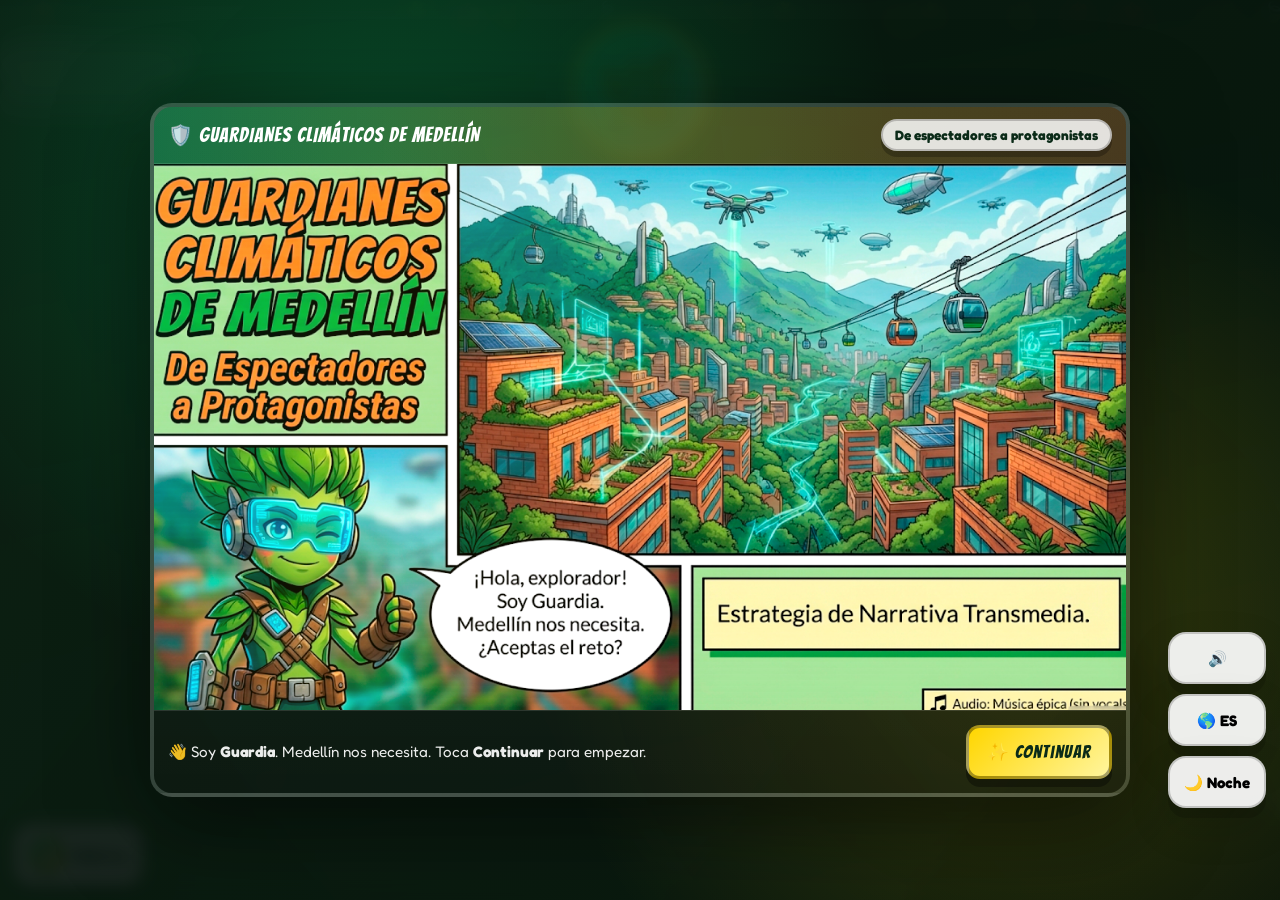
==== commit 0ec002eb: "Add files via upload" ====
--- a/index.html
+++ b/index.html
@@ -1788,20 +1788,20 @@
       <div class="final-plan-title" data-i18n="end_plan_title">📌 Tu Plan Guardián</div>
       <div class="final-plan-summary" id="final-plan-summary"></div>
       <div class="final-plan-actions">
-        <button type="button" class="btn btn-primary" id="btn-print-plan" data-i18n="plan_print_btn">🖨️ Imprimir plan</button>
-        <button type="button" class="btn btn-ghost" id="btn-download-plan" data-i18n="plan_download_btn">⬇️ Descargar plan</button>
+        <button type="button" class="btn btn-primary" id="btn-print-plan" onclick="printPlanEvidence(); return false;" data-i18n="plan_print_btn">🖨️ Imprimir plan</button>
+        <button type="button" class="btn btn-ghost" id="btn-download-plan" onclick="downloadPlanEvidence(); return false;" data-i18n="plan_download_btn">⬇️ Descargar plan</button>
       </div>
-      <div class="pdf-email-note" data-i18n="pdf_email_note">📧 Al descargar el PDF, también se enviará automáticamente una copia a cd@iemanueljbetancur.edu.co.</div>
+      <div class="pdf-email-note">📧 Verificando el servicio de correo…</div>
     </div>
 
     <div class="final-cert-card" id="final-cert-card" style="display:none">
       <div class="final-cert-title" data-i18n="cert_title">🎓 Diploma Guardián Climático</div>
       <div class="final-cert-preview" id="final-cert-preview"></div>
       <div class="final-plan-actions">
-        <button type="button" class="btn btn-primary" id="btn-print-cert" data-i18n="cert_print_btn">🖨️ Imprimir diploma</button>
-        <button type="button" class="btn btn-ghost" id="btn-download-cert" data-i18n="cert_download_btn">⬇️ Descargar diploma</button>
+        <button type="button" class="btn btn-primary" id="btn-print-cert" onclick="printGuardianCertificate(); return false;" data-i18n="cert_print_btn">🖨️ Imprimir diploma</button>
+        <button type="button" class="btn btn-ghost" id="btn-download-cert" onclick="downloadGuardianCertificate(); return false;" data-i18n="cert_download_btn">⬇️ Descargar diploma</button>
       </div>
-      <div class="pdf-email-note" data-i18n="pdf_email_note">📧 Al descargar el PDF, también se enviará automáticamente una copia a cd@iemanueljbetancur.edu.co.</div>
+      <div class="pdf-email-note">📧 Verificando el servicio de correo…</div>
     </div>
 
     <div class="end-actions">
@@ -2836,87 +2836,67 @@
     showToast((currentLang==='en') ? 'The file could not be downloaded.' : 'No se pudo descargar el archivo.');
   }
 }
+function ensurePrintPreviewStyles(){
+  if(document.getElementById('gc-print-preview-style')) return;
+  const style=document.createElement('style');
+  style.id='gc-print-preview-style';
+  style.textContent=`
+    .gc-print-overlay{position:fixed;inset:0;z-index:2147483500;background:rgba(7,22,38,.82);display:flex;align-items:center;justify-content:center;padding:12px}
+    .gc-print-panel{width:min(1100px,100%);height:min(94vh,900px);background:#fff;border-radius:22px;overflow:hidden;display:flex;flex-direction:column;box-shadow:0 24px 80px rgba(0,0,0,.42)}
+    .gc-print-toolbar{display:flex;gap:10px;align-items:center;justify-content:space-between;flex-wrap:wrap;padding:12px 14px;background:#eef6ff;border-bottom:1px solid #cfe2f5;color:#15304b}
+    .gc-print-toolbar strong{font:900 17px Arial,sans-serif}.gc-print-actions{display:flex;gap:8px;flex-wrap:wrap}
+    .gc-print-actions button{border:0;border-radius:999px;padding:10px 16px;font:800 15px Arial,sans-serif;cursor:pointer}
+    .gc-print-now{background:#1565c0;color:#fff}.gc-print-close{background:#dfe8f2;color:#15304b}
+    .gc-print-frame{width:100%;flex:1;border:0;background:#fff}
+    @media(max-width:560px){.gc-print-panel{height:96vh;border-radius:16px}.gc-print-toolbar{align-items:stretch}.gc-print-actions{width:100%}.gc-print-actions button{flex:1}}
+  `;
+  document.head.appendChild(style);
+}
+function closePrintPreview(){
+  const old=document.getElementById('gc-print-overlay');
+  if(old) old.remove();
+}
 function printHtmlDocument(html, title){
   try{
-    const iframe = document.createElement('iframe');
-    iframe.setAttribute('title', title || 'print-frame');
-    iframe.setAttribute('aria-hidden', 'true');
-    iframe.style.position = 'fixed';
-    iframe.style.right = '0';
-    iframe.style.bottom = '0';
-    iframe.style.width = '1px';
-    iframe.style.height = '1px';
-    iframe.style.opacity = '0.01';
-    iframe.style.pointerEvents = 'none';
-    iframe.style.border = '0';
-    iframe.style.zIndex = '-1';
-    document.body.appendChild(iframe);
-
-    const cleanup = ()=>{
-      try{ iframe.onload = null; }catch(err){}
-      try{ if(iframe.parentNode) iframe.parentNode.removeChild(iframe); }catch(err){}
-    };
-
-    const startPrint = ()=>{
-      const win = iframe.contentWindow;
-      if(!win){
-        cleanup();
-        showToast((currentLang==='en') ? 'The print view could not be opened.' : 'No se pudo abrir la vista de impresión.');
-        return;
-      }
-      const safePrint = ()=>{
-        try{
-          win.focus();
-          win.print();
-        }catch(err){
-          console.error('printHtmlDocument print error', err);
-          showToast((currentLang==='en') ? 'Printing is not available on this device.' : 'La impresión no está disponible en este dispositivo.');
-        }
-        setTimeout(cleanup, 1200);
-      };
+    ensurePrintPreviewStyles();
+    closePrintPreview();
+    const overlay=document.createElement('div');
+    overlay.id='gc-print-overlay';
+    overlay.className='gc-print-overlay';
+    overlay.setAttribute('role','dialog');
+    overlay.setAttribute('aria-modal','true');
+    overlay.innerHTML=`<div class="gc-print-panel"><div class="gc-print-toolbar"><strong>${escapeHtml(title || ((currentLang==='en') ? 'Print preview' : 'Vista para imprimir'))}</strong><div class="gc-print-actions"><button type="button" class="gc-print-now">🖨️ ${(currentLang==='en') ? 'Print now' : 'Imprimir ahora'}</button><button type="button" class="gc-print-close">✖ ${(currentLang==='en') ? 'Close' : 'Cerrar'}</button></div></div><iframe class="gc-print-frame" title="${escapeHtml(title || 'print-frame')}"></iframe></div>`;
+    document.body.appendChild(overlay);
+    const frame=overlay.querySelector('.gc-print-frame');
+    const printBtn=overlay.querySelector('.gc-print-now');
+    const closeBtn=overlay.querySelector('.gc-print-close');
+    const runPrint=()=>{
       try{
-        const doc = win.document;
-        const images = Array.from(doc.images || []);
-        let pending = images.length;
-        if(!pending){
-          setTimeout(safePrint, 180);
-          return;
-        }
-        let resolved = false;
-        const done = ()=>{
-          if(resolved) return;
-          resolved = true;
-          setTimeout(safePrint, 180);
-        };
-        const tick = ()=>{ pending -= 1; if(pending <= 0) done(); };
-        images.forEach(img=>{
-          if(img.complete) tick();
-          else {
-            img.addEventListener('load', tick, { once:true });
-            img.addEventListener('error', tick, { once:true });
-          }
-        });
-        setTimeout(done, 1400);
+        const win=frame.contentWindow;
+        if(!win) throw new Error('print-window-unavailable');
+        win.focus();
+        win.print();
       }catch(err){
-        console.error('printHtmlDocument wait error', err);
-        setTimeout(safePrint, 220);
+        console.error('print preview error', err);
+        showToast((currentLang==='en') ? 'Printing is not available. Use the PDF download button.' : 'No se pudo abrir la impresión. Usa el botón de descarga PDF.');
       }
     };
-
-    iframe.onload = ()=>setTimeout(startPrint, 120);
-
-    const doc = iframe.contentWindow && iframe.contentWindow.document;
-    if(!doc){
-      cleanup();
-      showToast((currentLang==='en') ? 'The print view could not be opened.' : 'No se pudo abrir la vista de impresión.');
-      return;
+    printBtn.addEventListener('click', runPrint);
+    closeBtn.addEventListener('click', closePrintPreview);
+    overlay.addEventListener('click',(event)=>{ if(event.target===overlay) closePrintPreview(); });
+    frame.addEventListener('load',()=>{
+      printBtn.focus();
+      showToast((currentLang==='en') ? 'Preview ready. Press “Print now”.' : 'Vista lista. Pulsa “Imprimir ahora”.');
+    },{once:true});
+    if('srcdoc' in frame){
+      frame.srcdoc=html;
+    }else{
+      const blob=new Blob([html],{type:'text/html;charset=utf-8'});
+      frame.src=URL.createObjectURL(blob);
     }
-    doc.open();
-    doc.write(html);
-    doc.close();
   }catch(err){
     console.error('printHtmlDocument error', err);
-    showToast((currentLang==='en') ? 'Printing could not be started.' : 'No se pudo iniciar la impresión.');
+    showToast((currentLang==='en') ? 'Printing could not be prepared.' : 'No se pudo preparar la impresión.');
   }
 }
 function printPlanEvidence(){
@@ -2981,37 +2961,65 @@
   };
 }
 async function deliverPdfDocument(options){
-  const button = document.getElementById(options.buttonId);
-  const oldText = button ? button.textContent : '';
-  if(button){ button.disabled = true; button.textContent = (currentLang==='en') ? '⏳ Creating PDF...' : '⏳ Creando PDF...'; }
+  const button=document.getElementById(options.buttonId);
+  const oldText=button ? button.textContent : '';
+  if(button){
+    button.disabled=true;
+    button.textContent=(currentLang==='en') ? '⏳ Creating PDF...' : '⏳ Creando PDF...';
+  }
   try{
     if(!window.GCPdfEmail) throw new Error('pdf-module-unavailable');
-    const blob = await options.createPdf();
-    window.GCPdfEmail.downloadBlob(blob, options.filename);
-    showToast((currentLang==='en') ? 'PDF downloaded. Sending the email copy...' : 'PDF descargado. Enviando la copia por correo...');
+    const blob=await options.createPdf();
+    if(!(blob instanceof Blob) || !blob.size) throw new Error('empty-pdf');
+    window.GCPdfEmail.downloadBlob(blob,options.filename,{
+      title:(currentLang==='en') ? 'PDF ready' : 'PDF listo',
+      message:(currentLang==='en') ? 'The automatic download was requested. If your browser blocked it, use the blue download button.' : 'Se solicitó la descarga automática. Si el navegador la bloqueó, usa el botón azul para descargar.',
+      emailState:(currentLang==='en') ? '📧 Sending the email copy…' : '📧 Enviando la copia por correo…'
+    });
+    showToast((currentLang==='en') ? 'PDF ready. You can download it from the open panel.' : 'PDF listo. Puedes descargarlo desde el panel abierto.');
+
     try{
-      const sent = await window.GCPdfEmail.sendPdf(blob, {
+      const sent=await window.GCPdfEmail.sendPdf(blob,{
         filename:options.filename,
         documentType:options.documentType,
         studentName:options.studentName,
         generatedAt:new Date().toISOString()
       });
       if(sent.ok){
-        showToast((currentLang==='en') ? 'PDF downloaded and sent automatically by email.' : 'PDF descargado y enviado automáticamente por correo.');
+        window.GCPdfEmail.setPdfDialogEmailState((currentLang==='en') ? '✅ Email confirmed and sent successfully.' : '✅ Correo confirmado y enviado correctamente.','ok');
+        showToast((currentLang==='en') ? 'PDF sent successfully by email.' : 'PDF enviado correctamente por correo.');
       }else if(!sent.configured){
-        showToast((currentLang==='en') ? 'PDF downloaded. The email service still needs its deployment URL.' : 'PDF descargado. Falta registrar la URL del servicio de correo.');
+        window.GCPdfEmail.setPdfDialogEmailState((currentLang==='en') ? '⚠️ PDF ready, but the Apps Script /exec URL has not been configured.' : '⚠️ PDF listo, pero falta configurar la URL /exec de Google Apps Script.','warning');
+        showToast((currentLang==='en') ? 'PDF ready. Email service not configured.' : 'PDF listo. El servicio de correo no está configurado.');
       }else if(sent.reason==='too-large'){
-        showToast((currentLang==='en') ? 'PDF downloaded, but it is too large to email.' : 'PDF descargado, pero es demasiado grande para enviarlo por correo.');
+        window.GCPdfEmail.setPdfDialogEmailState((currentLang==='en') ? '⚠️ The PDF is too large to email.' : '⚠️ El PDF es demasiado grande para enviarlo por correo.','warning');
+      }else if(sent.pending){
+        window.GCPdfEmail.setPdfDialogEmailState((currentLang==='en') ? '⚠️ The request was delivered, but the server did not confirm it within 30 seconds. Check Apps Script executions and the inbox.' : '⚠️ La solicitud fue entregada, pero el servidor no la confirmó en 30 segundos. Revisa las ejecuciones de Apps Script y el correo.','warning');
+      }else{
+        const detail=sent.error ? ` ${sent.error}` : '';
+        window.GCPdfEmail.setPdfDialogEmailState(((currentLang==='en') ? '❌ The server rejected the email.' : '❌ El servidor rechazó el envío.')+detail,'error');
+        showToast((currentLang==='en') ? 'The PDF was created, but the email failed.' : 'El PDF se creó, pero falló el correo.');
       }
     }catch(emailError){
-      console.error('Automatic PDF email failed', emailError);
-      showToast((currentLang==='en') ? 'PDF downloaded, but the automatic email could not be sent.' : 'PDF descargado, pero no se pudo completar el envío automático.');
+      console.error('Automatic PDF email failed',emailError);
+      window.GCPdfEmail.setPdfDialogEmailState((currentLang==='en') ? '❌ The PDF is available, but the email connection failed.' : '❌ El PDF está disponible, pero falló la conexión con el correo.','error');
+      showToast((currentLang==='en') ? 'PDF ready, but the email could not be sent.' : 'PDF listo, pero no se pudo enviar el correo.');
     }
   }catch(err){
-    console.error('PDF generation error', err);
+    console.error('PDF generation error',err);
     showToast((currentLang==='en') ? 'The PDF could not be created.' : 'No se pudo crear el PDF.');
   }finally{
-    if(button){ button.disabled = false; button.textContent = oldText; }
+    if(button){ button.disabled=false; button.textContent=oldText; }
+  }
+}
+function getBogotaDateStamp(){
+  try{
+    const parts=new Intl.DateTimeFormat('en-CA',{timeZone:'America/Bogota',year:'numeric',month:'2-digit',day:'2-digit'}).formatToParts(new Date());
+    const map={}; parts.forEach(function(part){if(part.type!=='literal') map[part.type]=part.value;});
+    return `${map.year}-${map.month}-${map.day}`;
+  }catch(_e){
+    const now=new Date();
+    return `${now.getFullYear()}-${String(now.getMonth()+1).padStart(2,'0')}-${String(now.getDate()).padStart(2,'0')}`;
   }
 }
 async function downloadPlanEvidence(){
@@ -3019,7 +3027,7 @@
     showToast((currentLang==='en') ? 'Finish your plan first.' : 'Primero finaliza tu plan.');
     return;
   }
-  const stamp = new Date().toISOString().slice(0,10);
+  const stamp = getBogotaDateStamp();
   const namePart = sanitizeFilenamePart(state.planData && state.planData.studentName);
   const data = buildPlanPdfData();
   await deliverPdfDocument({
@@ -3042,7 +3050,7 @@
     showToast((currentLang==='en') ? 'Finish your plan first.' : 'Primero finaliza tu plan.');
     return;
   }
-  const stamp = new Date().toISOString().slice(0,10);
+  const stamp = getBogotaDateStamp();
   const namePart = sanitizeFilenamePart(state.planData && state.planData.studentName);
   const data = buildDiplomaPdfData();
   await deliverPdfDocument({
@@ -4521,10 +4529,6 @@
     nav.go("cierre");
   });
 
-  document.getElementById("btn-print-plan").addEventListener("click", ()=>printPlanEvidence());
-  document.getElementById("btn-download-plan").addEventListener("click", ()=>downloadPlanEvidence());
-  document.getElementById("btn-print-cert").addEventListener("click", ()=>printGuardianCertificate());
-  document.getElementById("btn-download-cert").addEventListener("click", ()=>downloadGuardianCertificate());
 
   document.addEventListener("click",(e)=>{
     const resetBtn=e.target.closest('[data-action="reset"]');
@@ -5106,6 +5110,31 @@
 })();
 </script>
 
+<script>
+(function(){
+  function refreshPdfEmailNotes(){
+    var configured=!!(window.GCPdfEmail && window.GCPdfEmail.isEmailConfigured && window.GCPdfEmail.isEmailConfigured());
+    document.querySelectorAll('.pdf-email-note').forEach(function(note){
+      if(configured){
+        note.textContent=(typeof currentLang!=='undefined' && currentLang==='en')
+          ? '📧 Active service: downloading also sends a confirmed copy to cd@iemanueljbetancur.edu.co.'
+          : '📧 Servicio activo: al descargar también se envía una copia confirmada a cd@iemanueljbetancur.edu.co.';
+        note.style.background='rgba(0,168,107,.12)';
+      }else{
+        note.innerHTML=((typeof currentLang!=='undefined' && currentLang==='en')
+          ? '⚠️ Email service pending. The PDF can be downloaded, but automatic email requires the Apps Script /exec URL. '
+          : '⚠️ Servicio de correo pendiente. El PDF se puede descargar, pero el envío automático requiere la URL /exec de Apps Script. ')
+          + '<a href="configurar-correo.html" target="_blank" rel="noopener">Configurar</a>';
+        note.style.background='rgba(255,193,7,.18)';
+      }
+    });
+  }
+  window.refreshPdfEmailNotes=refreshPdfEmailNotes;
+  window.addEventListener('load',function(){setTimeout(refreshPdfEmailNotes,100);});
+  document.addEventListener('visibilitychange',function(){if(!document.hidden)refreshPdfEmailNotes();});
+})();
+</script>
+
 <!-- ✅ Botón siempre visible: Guía + Rúbrica -->
 <script src="js/rubrica.js"></script>
 
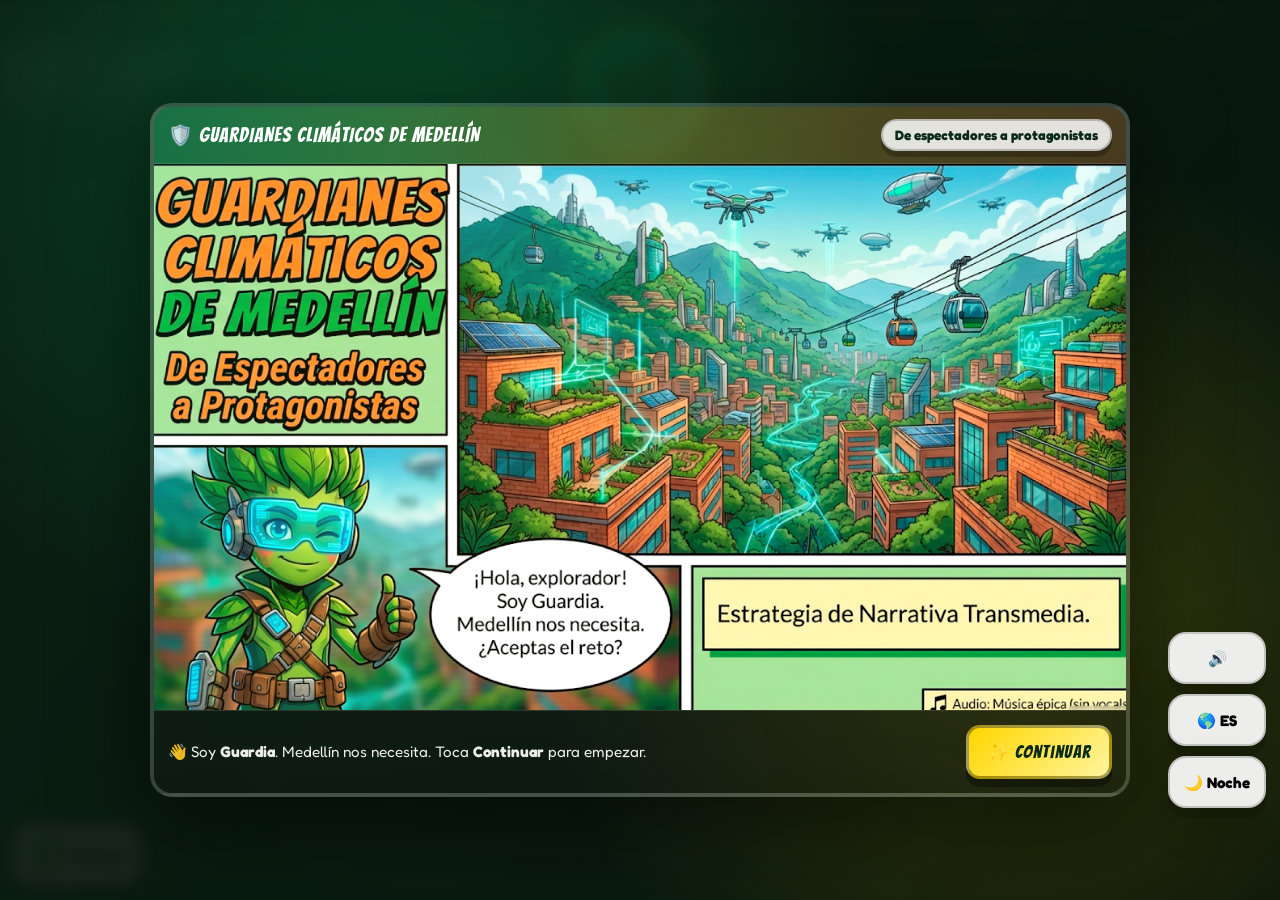
==== commit fcde4bee: "Add files via upload" ====
--- a/index.html
+++ b/index.html
@@ -905,6 +905,22 @@
 .plan-photo-placeholder .emoji{font-size:2.2rem}
 .plan-photo-meta{font-size:.95rem;font-weight:700;color:#2e7d32}
 body.dark .plan-photo-meta{color:#b9f6ca}
+.gc-camera-overlay{position:fixed;inset:0;z-index:2147483600;background:rgba(3,12,24,.86);display:flex;align-items:center;justify-content:center;padding:18px;backdrop-filter:blur(8px)}
+.gc-camera-panel{width:min(760px,100%);max-height:calc(100vh - 36px);overflow:auto;background:#fff;border-radius:24px;padding:18px;box-shadow:0 28px 90px rgba(0,0,0,.48);border:3px solid rgba(0,194,255,.34)}
+body.dark .gc-camera-panel{background:#101923;color:#f5fbff;border-color:rgba(38,198,218,.42)}
+.gc-camera-head{display:flex;justify-content:space-between;align-items:flex-start;gap:14px;margin-bottom:12px}
+.gc-camera-title{font-size:1.25rem;font-weight:950;color:#0d4771}
+body.dark .gc-camera-title{color:#bcecff}
+.gc-camera-close{border:0;background:#eef5fb;color:#18364e;border-radius:14px;width:44px;height:44px;font-size:1.25rem;font-weight:950;cursor:pointer;flex:0 0 auto}
+body.dark .gc-camera-close{background:#243342;color:#fff}
+.gc-camera-stage{position:relative;border-radius:20px;overflow:hidden;background:#07121d;min-height:260px;display:grid;place-items:center}
+.gc-camera-video{display:block;width:100%;max-height:58vh;object-fit:contain;background:#07121d}
+.gc-camera-status{position:absolute;left:12px;right:12px;bottom:12px;padding:10px 12px;border-radius:14px;background:rgba(0,0,0,.68);color:#fff;font-weight:850;text-align:center;line-height:1.35}
+.gc-camera-actions{display:flex;gap:10px;justify-content:center;flex-wrap:wrap;margin-top:14px}
+.gc-camera-actions .btn{min-width:170px}
+.gc-camera-help{margin:12px 2px 0;color:#42627d;font-weight:750;line-height:1.4;text-align:center}
+body.dark .gc-camera-help{color:#bed4e4}
+@media(max-width:640px){.gc-camera-overlay{padding:8px}.gc-camera-panel{padding:12px;border-radius:18px;max-height:calc(100vh - 16px)}.gc-camera-stage{min-height:220px}.gc-camera-actions{display:grid;grid-template-columns:1fr}.gc-camera-actions .btn{width:100%;min-width:0}}
 .plan-ready-box{display:grid;gap:12px}
 .plan-ready-meter{padding:12px 14px;border-radius:16px;background:linear-gradient(135deg,rgba(255,214,0,.18),rgba(255,167,38,.22));font-weight:900;color:#7a4a00}
 body.dark .plan-ready-meter{background:linear-gradient(135deg,rgba(255,214,0,.14),rgba(255,167,38,.16));color:#ffe082}
@@ -1748,7 +1764,7 @@
         <div class="plan-photo-panel">
           <div class="plan-photo-head">
             <div class="plan-photo-title" data-i18n="plan_photo_title">📸 Evidencia del trabajo</div>
-            <div class="plan-help" data-i18n="plan_photo_help">Sube una foto de tu cartel, acción o evidencia final.</div>
+            <div class="plan-help" data-i18n="plan_photo_help">Toma una foto con la cámara del celular o del computador, o sube una imagen existente.</div>
           </div>
           <div class="plan-photo-preview" id="plan-photo-preview">
             <div class="plan-photo-placeholder">
@@ -1756,9 +1772,10 @@
               <div data-i18n="plan_photo_empty">Aún no hay foto cargada.</div>
             </div>
           </div>
-          <input type="file" id="plan-photo-input" accept="image/*" capture="environment" hidden />
+          <input type="file" id="plan-photo-input" accept="image/*" hidden />
           <div class="small-actions">
-            <button type="button" class="btn btn-primary" id="btn-plan-photo" data-i18n="plan_photo_btn">📸 Subir foto</button>
+            <button type="button" class="btn btn-primary" id="btn-plan-camera" data-i18n="plan_camera_btn">📷 Abrir cámara</button>
+            <button type="button" class="btn btn-ghost" id="btn-plan-photo" data-i18n="plan_photo_btn">🖼️ Subir imagen</button>
             <button type="button" class="btn btn-ghost" id="btn-plan-photo-remove" data-i18n="plan_photo_remove">🗑️ Quitar foto</button>
           </div>
           <div class="plan-photo-meta" id="plan-photo-meta" data-i18n="plan_photo_meta_empty">Sin evidencia cargada todavía.</div>
@@ -1788,7 +1805,6 @@
       <div class="final-plan-title" data-i18n="end_plan_title">📌 Tu Plan Guardián</div>
       <div class="final-plan-summary" id="final-plan-summary"></div>
       <div class="final-plan-actions">
-        <button type="button" class="btn btn-primary" id="btn-print-plan" onclick="printPlanEvidence(); return false;" data-i18n="plan_print_btn">🖨️ Imprimir plan</button>
         <button type="button" class="btn btn-ghost" id="btn-download-plan" onclick="downloadPlanEvidence(); return false;" data-i18n="plan_download_btn">⬇️ Descargar plan</button>
       </div>
       <div class="pdf-email-note">📧 Verificando el servicio de correo…</div>
@@ -1903,9 +1919,10 @@
     plan_owner_ph_3:'Ejemplo: docente y dos estudiantes',
     plan_date_label:'📅 Fecha de realización',
     plan_photo_title:'📸 Evidencia del trabajo',
-    plan_photo_help:'Sube una foto de tu cartel, acción o evidencia final.',
+    plan_photo_help:'Toma una foto con la cámara del celular o del computador, o sube una imagen existente.',
     plan_photo_empty:'Aún no hay foto cargada.',
-    plan_photo_btn:'📸 Subir foto',
+    plan_camera_btn:'📷 Abrir cámara',
+    plan_photo_btn:'🖼️ Subir imagen',
     plan_photo_remove:'🗑️ Quitar foto',
     plan_photo_meta_empty:'Sin evidencia cargada todavía.',
     plan_ready_start:'Completa la problemática, las 3 acciones, responsables, fechas y la evidencia.',
@@ -2131,9 +2148,10 @@
     plan_owner_ph_3:'Example: teacher and two students',
     plan_date_label:'📅 Date',
     plan_photo_title:'📸 Evidence photo',
-    plan_photo_help:'Upload a photo of your poster, action, or final evidence.',
+    plan_photo_help:'Take a photo with the phone or computer camera, or upload an existing image.',
     plan_photo_empty:'No photo uploaded yet.',
-    plan_photo_btn:'📸 Upload photo',
+    plan_camera_btn:'📷 Open camera',
+    plan_photo_btn:'🖼️ Upload image',
     plan_photo_remove:'🗑️ Remove photo',
     plan_photo_meta_empty:'No evidence uploaded yet.',
     plan_ready_start:'Complete the problem, the 3 actions, responsible people, dates, and the evidence.',
@@ -2679,8 +2697,10 @@
       if(el.type !== 'date') el.disabled = locked;
     }
   });
+  const cameraBtn = document.getElementById('btn-plan-camera');
   const uploadBtn = document.getElementById('btn-plan-photo');
   const removeBtn = document.getElementById('btn-plan-photo-remove');
+  if(cameraBtn) cameraBtn.disabled = locked;
   if(uploadBtn) uploadBtn.disabled = locked;
   if(removeBtn) removeBtn.disabled = locked || !state.planData.photoData;
 }
@@ -3088,6 +3108,199 @@
     reader.readAsDataURL(file);
   });
 }
+let planCameraStream = null;
+let planCameraFacingMode = 'environment';
+let planCameraOverlay = null;
+let planCameraSessionToken = 0;
+
+function stopPlanCameraStream(){
+  if(planCameraStream){
+    try{ planCameraStream.getTracks().forEach(track=>track.stop()); }catch(_err){}
+    planCameraStream = null;
+  }
+}
+
+function closePlanCamera(){
+  planCameraSessionToken++;
+  stopPlanCameraStream();
+  if(planCameraOverlay){
+    try{ planCameraOverlay.remove(); }catch(_err){}
+    planCameraOverlay = null;
+  }
+  document.removeEventListener('keydown', handlePlanCameraEscape);
+}
+
+function handlePlanCameraEscape(event){
+  if(event.key === 'Escape') closePlanCamera();
+}
+
+function planCameraErrorMessage(error){
+  const isEn = currentLang === 'en';
+  if(!window.isSecureContext){
+    return isEn
+      ? 'The computer camera requires HTTPS. Open the published GitHub Pages site.'
+      : 'La cámara del computador requiere HTTPS. Abre la aplicación publicada en GitHub Pages.';
+  }
+  if(!navigator.mediaDevices || !navigator.mediaDevices.getUserMedia){
+    return isEn
+      ? 'This browser does not support direct camera access. Use “Upload image”.'
+      : 'Este navegador no permite activar la cámara directamente. Usa “Subir imagen”.';
+  }
+  const name = error && error.name ? error.name : '';
+  if(name === 'NotAllowedError' || name === 'SecurityError'){
+    return isEn
+      ? 'Camera permission was denied. Allow camera access in the browser and try again.'
+      : 'Se negó el permiso de la cámara. Permite el acceso en el navegador y vuelve a intentarlo.';
+  }
+  if(name === 'NotFoundError' || name === 'DevicesNotFoundError'){
+    return isEn
+      ? 'No camera was detected on this device.'
+      : 'No se detectó ninguna cámara en este equipo.';
+  }
+  if(name === 'NotReadableError' || name === 'TrackStartError'){
+    return isEn
+      ? 'The camera is busy in another application. Close it there and try again.'
+      : 'La cámara está siendo utilizada por otra aplicación. Ciérrala allí y vuelve a intentarlo.';
+  }
+  return isEn
+    ? 'The camera could not be started. You can still use “Upload image”.'
+    : 'No se pudo iniciar la cámara. También puedes usar “Subir imagen”.';
+}
+
+async function startPlanCamera(video, status, captureBtn, facingMode, sessionToken){
+  stopPlanCameraStream();
+  captureBtn.disabled = true;
+  status.textContent = currentLang === 'en' ? 'Starting camera…' : 'Iniciando cámara…';
+  if(!window.isSecureContext || !navigator.mediaDevices || !navigator.mediaDevices.getUserMedia){
+    throw new Error('camera-unavailable');
+  }
+  const constraints = {
+    audio:false,
+    video:{
+      facingMode:{ideal:facingMode},
+      width:{ideal:1280},
+      height:{ideal:720}
+    }
+  };
+  const requestedStream = await navigator.mediaDevices.getUserMedia(constraints);
+  if(sessionToken !== planCameraSessionToken || !planCameraOverlay){
+    try{ requestedStream.getTracks().forEach(track=>track.stop()); }catch(_err){}
+    const aborted = new Error('camera-cancelled');
+    aborted.name = 'AbortError';
+    throw aborted;
+  }
+  planCameraStream = requestedStream;
+  video.srcObject = planCameraStream;
+  await new Promise((resolve,reject)=>{
+    const timer=setTimeout(()=>reject(new Error('camera-timeout')),10000);
+    const ready=()=>{clearTimeout(timer);resolve();};
+    if(video.readyState >= 2 && video.videoWidth) ready();
+    else video.addEventListener('loadedmetadata',ready,{once:true});
+  });
+  try{ await video.play(); }catch(_err){}
+  captureBtn.disabled = false;
+  status.textContent = currentLang === 'en'
+    ? 'Camera ready. Frame your evidence and press “Take photo”.'
+    : 'Cámara lista. Encuadra tu evidencia y pulsa “Tomar foto”.';
+}
+
+function cameraEvidenceFilename(){
+  const now = new Date();
+  const pad = value=>String(value).padStart(2,'0');
+  return `evidencia_camara_${now.getFullYear()}-${pad(now.getMonth()+1)}-${pad(now.getDate())}_${pad(now.getHours())}-${pad(now.getMinutes())}.jpg`;
+}
+
+async function openPlanCamera(){
+  if(state.completed.plan) return;
+  closePlanCamera();
+  const sessionToken = ++planCameraSessionToken;
+  const isEn = currentLang === 'en';
+  const overlay = document.createElement('div');
+  overlay.className = 'gc-camera-overlay';
+  overlay.setAttribute('role','dialog');
+  overlay.setAttribute('aria-modal','true');
+  overlay.setAttribute('aria-label',isEn ? 'Camera for evidence photo' : 'Cámara para foto de evidencia');
+  overlay.innerHTML = `
+    <div class="gc-camera-panel">
+      <div class="gc-camera-head">
+        <div>
+          <div class="gc-camera-title">${isEn ? '📷 Take evidence photo' : '📷 Tomar foto de evidencia'}</div>
+          <div class="gc-camera-help">${isEn ? 'Works with the built-in or connected camera on a computer, tablet, or phone.' : 'Funciona con la cámara integrada o conectada del computador, tableta o celular.'}</div>
+        </div>
+        <button type="button" class="gc-camera-close" aria-label="${isEn ? 'Close camera' : 'Cerrar cámara'}">✕</button>
+      </div>
+      <div class="gc-camera-stage">
+        <video class="gc-camera-video" autoplay playsinline muted></video>
+        <div class="gc-camera-status" role="status" aria-live="polite">${isEn ? 'Requesting camera permission…' : 'Solicitando permiso para usar la cámara…'}</div>
+      </div>
+      <div class="gc-camera-actions">
+        <button type="button" class="btn btn-primary gc-camera-capture" disabled>${isEn ? '📸 Take photo' : '📸 Tomar foto'}</button>
+        <button type="button" class="btn btn-ghost gc-camera-switch">${isEn ? '🔄 Switch camera' : '🔄 Cambiar cámara'}</button>
+        <button type="button" class="btn btn-ghost gc-camera-cancel">${isEn ? 'Cancel' : 'Cancelar'}</button>
+      </div>
+    </div>`;
+  document.body.appendChild(overlay);
+  planCameraOverlay = overlay;
+  document.addEventListener('keydown',handlePlanCameraEscape);
+
+  const video = overlay.querySelector('.gc-camera-video');
+  const status = overlay.querySelector('.gc-camera-status');
+  const captureBtn = overlay.querySelector('.gc-camera-capture');
+  const switchBtn = overlay.querySelector('.gc-camera-switch');
+  const cancelBtn = overlay.querySelector('.gc-camera-cancel');
+  const closeBtn = overlay.querySelector('.gc-camera-close');
+
+  const close = ()=>closePlanCamera();
+  closeBtn.addEventListener('click',close);
+  cancelBtn.addEventListener('click',close);
+  overlay.addEventListener('click',event=>{ if(event.target === overlay) close(); });
+
+  captureBtn.addEventListener('click',()=>{
+    try{
+      const sourceWidth = video.videoWidth || 1280;
+      const sourceHeight = video.videoHeight || 720;
+      if(!sourceWidth || !sourceHeight) throw new Error('camera-no-frame');
+      const maxSide = 960;
+      const scale = Math.min(1,maxSide/Math.max(sourceWidth,sourceHeight));
+      const canvas = document.createElement('canvas');
+      canvas.width = Math.max(1,Math.round(sourceWidth*scale));
+      canvas.height = Math.max(1,Math.round(sourceHeight*scale));
+      const ctx = canvas.getContext('2d');
+      if(!ctx) throw new Error('camera-canvas');
+      ctx.drawImage(video,0,0,canvas.width,canvas.height);
+      state.planData.photoData = canvas.toDataURL('image/jpeg',0.78);
+      state.planData.photoName = cameraEvidenceFilename();
+      saveState();
+      renderPlanPhotoPreview();
+      renderPlanStatus();
+      close();
+      showToast(isEn ? 'Photo taken and added as evidence.' : 'Foto tomada y agregada como evidencia.');
+    }catch(error){
+      console.error('Camera capture error',error);
+      status.textContent = isEn ? 'The photo could not be captured. Try again.' : 'No se pudo capturar la foto. Inténtalo nuevamente.';
+    }
+  });
+
+  switchBtn.addEventListener('click',async()=>{
+    planCameraFacingMode = planCameraFacingMode === 'environment' ? 'user' : 'environment';
+    try{
+      await startPlanCamera(video,status,captureBtn,planCameraFacingMode,sessionToken);
+    }catch(error){
+      console.error('Camera switch error',error);
+      status.textContent = planCameraErrorMessage(error);
+      captureBtn.disabled = true;
+    }
+  });
+
+  try{
+    await startPlanCamera(video,status,captureBtn,planCameraFacingMode,sessionToken);
+  }catch(error){
+    console.error('Camera start error',error);
+    status.textContent = planCameraErrorMessage(error);
+    captureBtn.disabled = true;
+  }
+}
+
 function wirePlanInputs(){
   const builder = document.getElementById('plan-builder');
   if(!builder || builder.dataset.planBound === '1') return;
@@ -3103,9 +3316,16 @@
       el.addEventListener('change', updatePlanStateFromInputs);
     });
   });
+  const cameraBtn = document.getElementById('btn-plan-camera');
   const photoBtn = document.getElementById('btn-plan-photo');
   const photoInput = document.getElementById('plan-photo-input');
   const photoRemove = document.getElementById('btn-plan-photo-remove');
+  if(cameraBtn){
+    cameraBtn.addEventListener('click',()=>{
+      if(state.completed.plan) return;
+      openPlanCamera();
+    });
+  }
   if(photoBtn && photoInput){
     photoBtn.addEventListener('click', ()=>{
       if(state.completed.plan) return;
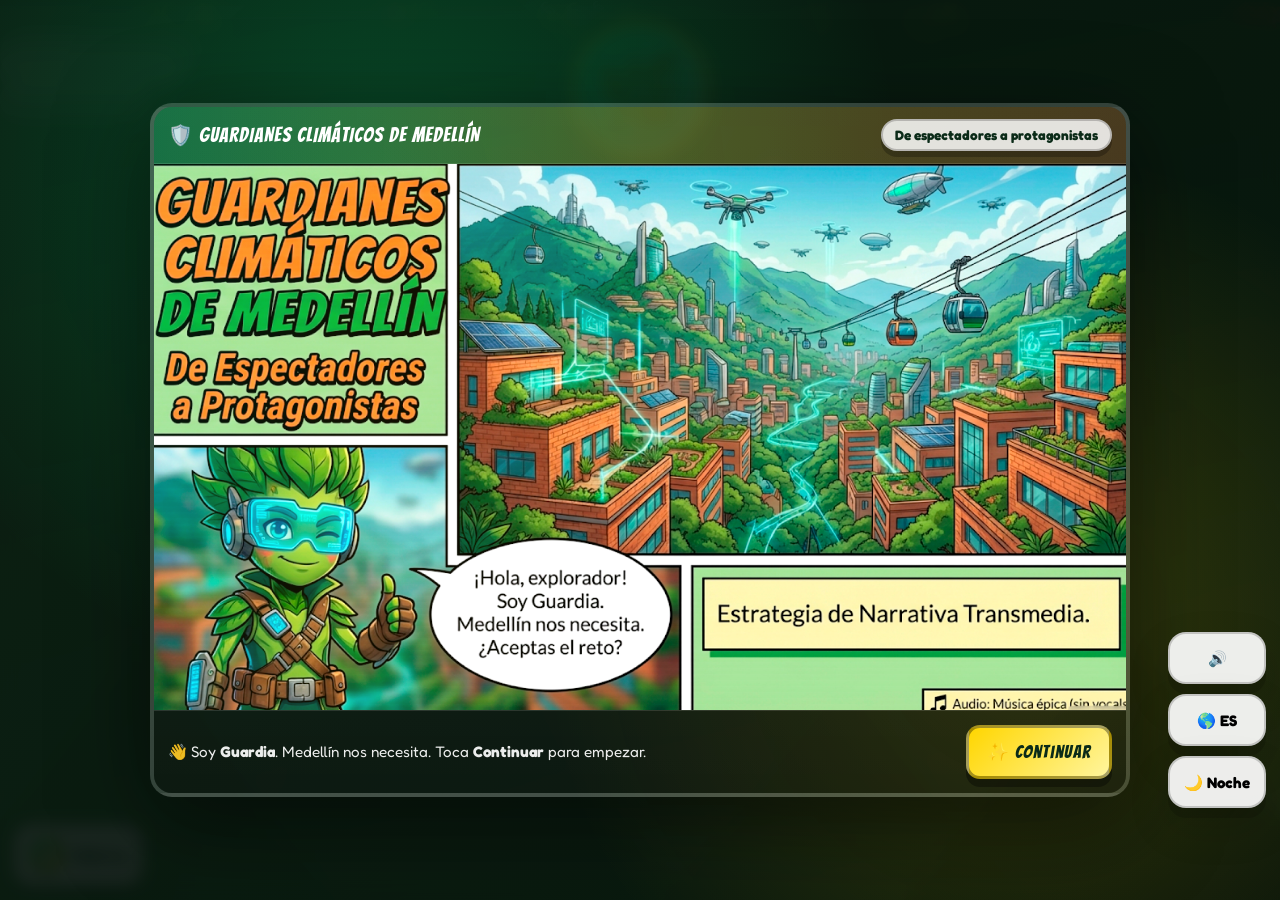
==== commit e6144999: "Add files via upload" ====
--- a/index.html
+++ b/index.html
@@ -918,6 +918,7 @@
 .gc-camera-status{position:absolute;left:12px;right:12px;bottom:12px;padding:10px 12px;border-radius:14px;background:rgba(0,0,0,.68);color:#fff;font-weight:850;text-align:center;line-height:1.35}
 .gc-camera-actions{display:flex;gap:10px;justify-content:center;flex-wrap:wrap;margin-top:14px}
 .gc-camera-actions .btn{min-width:170px}
+.gc-camera-actions a.btn{text-decoration:none}
 .gc-camera-help{margin:12px 2px 0;color:#42627d;font-weight:750;line-height:1.4;text-align:center}
 body.dark .gc-camera-help{color:#bed4e4}
 @media(max-width:640px){.gc-camera-overlay{padding:8px}.gc-camera-panel{padding:12px;border-radius:18px;max-height:calc(100vh - 16px)}.gc-camera-stage{min-height:220px}.gc-camera-actions{display:grid;grid-template-columns:1fr}.gc-camera-actions .btn{width:100%;min-width:0}}
@@ -1764,7 +1765,7 @@
         <div class="plan-photo-panel">
           <div class="plan-photo-head">
             <div class="plan-photo-title" data-i18n="plan_photo_title">📸 Evidencia del trabajo</div>
-            <div class="plan-help" data-i18n="plan_photo_help">Toma una foto con la cámara del celular o del computador, o sube una imagen existente.</div>
+            <div class="plan-help" data-i18n="plan_photo_help">Abre la cámara en una ventana segura para usar la cámara interna o externa del computador, incluso cuando la actividad esté incrustada en Google Sites. También puedes subir una imagen existente.</div>
           </div>
           <div class="plan-photo-preview" id="plan-photo-preview">
             <div class="plan-photo-placeholder">
@@ -1774,7 +1775,7 @@
           </div>
           <input type="file" id="plan-photo-input" accept="image/*" hidden />
           <div class="small-actions">
-            <button type="button" class="btn btn-primary" id="btn-plan-camera" data-i18n="plan_camera_btn">📷 Abrir cámara</button>
+            <button type="button" class="btn btn-primary" id="btn-plan-camera" data-i18n="plan_camera_btn">📷 Abrir cámara del equipo</button>
             <button type="button" class="btn btn-ghost" id="btn-plan-photo" data-i18n="plan_photo_btn">🖼️ Subir imagen</button>
             <button type="button" class="btn btn-ghost" id="btn-plan-photo-remove" data-i18n="plan_photo_remove">🗑️ Quitar foto</button>
           </div>
@@ -1919,9 +1920,9 @@
     plan_owner_ph_3:'Ejemplo: docente y dos estudiantes',
     plan_date_label:'📅 Fecha de realización',
     plan_photo_title:'📸 Evidencia del trabajo',
-    plan_photo_help:'Toma una foto con la cámara del celular o del computador, o sube una imagen existente.',
+    plan_photo_help:'Abre la cámara en una ventana segura para usar la cámara interna o externa del computador, incluso cuando la actividad esté incrustada en Google Sites. También puedes subir una imagen existente.',
     plan_photo_empty:'Aún no hay foto cargada.',
-    plan_camera_btn:'📷 Abrir cámara',
+    plan_camera_btn:'📷 Abrir cámara del equipo',
     plan_photo_btn:'🖼️ Subir imagen',
     plan_photo_remove:'🗑️ Quitar foto',
     plan_photo_meta_empty:'Sin evidencia cargada todavía.',
@@ -2148,9 +2149,9 @@
     plan_owner_ph_3:'Example: teacher and two students',
     plan_date_label:'📅 Date',
     plan_photo_title:'📸 Evidence photo',
-    plan_photo_help:'Take a photo with the phone or computer camera, or upload an existing image.',
+    plan_photo_help:'Open the camera in a secure window to use the computer built-in or external camera, even when the activity is embedded in Google Sites. You can also upload an existing image.',
     plan_photo_empty:'No photo uploaded yet.',
-    plan_camera_btn:'📷 Open camera',
+    plan_camera_btn:'📷 Open device camera',
     plan_photo_btn:'🖼️ Upload image',
     plan_photo_remove:'🗑️ Remove photo',
     plan_photo_meta_empty:'No evidence uploaded yet.',
@@ -3108,101 +3109,11 @@
     reader.readAsDataURL(file);
   });
 }
-let planCameraStream = null;
-let planCameraFacingMode = 'environment';
-let planCameraOverlay = null;
-let planCameraSessionToken = 0;
-
-function stopPlanCameraStream(){
-  if(planCameraStream){
-    try{ planCameraStream.getTracks().forEach(track=>track.stop()); }catch(_err){}
-    planCameraStream = null;
-  }
-}
-
-function closePlanCamera(){
-  planCameraSessionToken++;
-  stopPlanCameraStream();
-  if(planCameraOverlay){
-    try{ planCameraOverlay.remove(); }catch(_err){}
-    planCameraOverlay = null;
-  }
-  document.removeEventListener('keydown', handlePlanCameraEscape);
-}
-
-function handlePlanCameraEscape(event){
-  if(event.key === 'Escape') closePlanCamera();
-}
-
-function planCameraErrorMessage(error){
-  const isEn = currentLang === 'en';
-  if(!window.isSecureContext){
-    return isEn
-      ? 'The computer camera requires HTTPS. Open the published GitHub Pages site.'
-      : 'La cámara del computador requiere HTTPS. Abre la aplicación publicada en GitHub Pages.';
-  }
-  if(!navigator.mediaDevices || !navigator.mediaDevices.getUserMedia){
-    return isEn
-      ? 'This browser does not support direct camera access. Use “Upload image”.'
-      : 'Este navegador no permite activar la cámara directamente. Usa “Subir imagen”.';
-  }
-  const name = error && error.name ? error.name : '';
-  if(name === 'NotAllowedError' || name === 'SecurityError'){
-    return isEn
-      ? 'Camera permission was denied. Allow camera access in the browser and try again.'
-      : 'Se negó el permiso de la cámara. Permite el acceso en el navegador y vuelve a intentarlo.';
-  }
-  if(name === 'NotFoundError' || name === 'DevicesNotFoundError'){
-    return isEn
-      ? 'No camera was detected on this device.'
-      : 'No se detectó ninguna cámara en este equipo.';
-  }
-  if(name === 'NotReadableError' || name === 'TrackStartError'){
-    return isEn
-      ? 'The camera is busy in another application. Close it there and try again.'
-      : 'La cámara está siendo utilizada por otra aplicación. Ciérrala allí y vuelve a intentarlo.';
-  }
-  return isEn
-    ? 'The camera could not be started. You can still use “Upload image”.'
-    : 'No se pudo iniciar la cámara. También puedes usar “Subir imagen”.';
-}
-
-async function startPlanCamera(video, status, captureBtn, facingMode, sessionToken){
-  stopPlanCameraStream();
-  captureBtn.disabled = true;
-  status.textContent = currentLang === 'en' ? 'Starting camera…' : 'Iniciando cámara…';
-  if(!window.isSecureContext || !navigator.mediaDevices || !navigator.mediaDevices.getUserMedia){
-    throw new Error('camera-unavailable');
-  }
-  const constraints = {
-    audio:false,
-    video:{
-      facingMode:{ideal:facingMode},
-      width:{ideal:1280},
-      height:{ideal:720}
-    }
-  };
-  const requestedStream = await navigator.mediaDevices.getUserMedia(constraints);
-  if(sessionToken !== planCameraSessionToken || !planCameraOverlay){
-    try{ requestedStream.getTracks().forEach(track=>track.stop()); }catch(_err){}
-    const aborted = new Error('camera-cancelled');
-    aborted.name = 'AbortError';
-    throw aborted;
-  }
-  planCameraStream = requestedStream;
-  video.srcObject = planCameraStream;
-  await new Promise((resolve,reject)=>{
-    const timer=setTimeout(()=>reject(new Error('camera-timeout')),10000);
-    const ready=()=>{clearTimeout(timer);resolve();};
-    if(video.readyState >= 2 && video.videoWidth) ready();
-    else video.addEventListener('loadedmetadata',ready,{once:true});
-  });
-  try{ await video.play(); }catch(_err){}
-  captureBtn.disabled = false;
-  status.textContent = currentLang === 'en'
-    ? 'Camera ready. Frame your evidence and press “Take photo”.'
-    : 'Cámara lista. Encuadra tu evidencia y pulsa “Tomar foto”.';
-}
+const CAMERA_TRANSFER_KEY = 'gcmed_camera_transfer_v2';
+const CAMERA_CHANNEL_NAME = 'gcmed_camera_channel_v2';
+let cameraCaptureSessionId = '';
+let cameraCaptureWindow = null;
+let cameraBroadcastChannel = null;
 
 function cameraEvidenceFilename(){
   const now = new Date();
@@ -3210,96 +3121,129 @@
   return `evidencia_camara_${now.getFullYear()}-${pad(now.getMonth()+1)}-${pad(now.getDate())}_${pad(now.getHours())}-${pad(now.getMinutes())}.jpg`;
 }
 
-async function openPlanCamera(){
-  if(state.completed.plan) return;
-  closePlanCamera();
-  const sessionToken = ++planCameraSessionToken;
+function isEmbeddedCameraContext(){
+  try{ return window.self !== window.top; }catch(_err){ return true; }
+}
+
+function validCameraPayload(payload){
+  if(!payload || payload.type !== 'gc-camera-photo') return false;
+  if(typeof payload.dataUrl !== 'string' || !/^data:image\/(jpeg|jpg|png|webp);base64,/i.test(payload.dataUrl)) return false;
+  if(payload.sessionId && cameraCaptureSessionId && payload.sessionId !== cameraCaptureSessionId) return false;
+  const createdAt = Number(payload.createdAt || 0);
+  if(createdAt && Math.abs(Date.now() - createdAt) > 20 * 60 * 1000) return false;
+  return true;
+}
+
+function applyCameraEvidencePayload(payload){
+  if(!validCameraPayload(payload) || state.completed.plan) return false;
+  state.planData.photoData = payload.dataUrl;
+  state.planData.photoName = payload.fileName || cameraEvidenceFilename();
+  saveState();
+  renderPlanPhotoPreview();
+  renderPlanStatus();
+  try{ localStorage.removeItem(CAMERA_TRANSFER_KEY); }catch(_err){}
+  showToast(currentLang === 'en'
+    ? 'Photo received from the camera and added as evidence.'
+    : 'Foto recibida desde la cámara y agregada como evidencia.');
+  return true;
+}
+
+function readPendingCameraEvidence(){
+  try{
+    const raw = localStorage.getItem(CAMERA_TRANSFER_KEY);
+    if(!raw) return;
+    const payload = JSON.parse(raw);
+    applyCameraEvidencePayload(payload);
+  }catch(_err){}
+}
+
+function setupCameraEvidenceBridge(){
+  window.addEventListener('message', event=>{
+    if(event.origin !== window.location.origin) return;
+    applyCameraEvidencePayload(event.data);
+  });
+  window.addEventListener('storage', event=>{
+    if(event.key !== CAMERA_TRANSFER_KEY || !event.newValue) return;
+    try{ applyCameraEvidencePayload(JSON.parse(event.newValue)); }catch(_err){}
+  });
+  if('BroadcastChannel' in window){
+    try{
+      cameraBroadcastChannel = new BroadcastChannel(CAMERA_CHANNEL_NAME);
+      cameraBroadcastChannel.addEventListener('message', event=>applyCameraEvidencePayload(event.data));
+    }catch(_err){ cameraBroadcastChannel = null; }
+  }
+  window.addEventListener('focus', ()=>setTimeout(readPendingCameraEvidence, 120));
+  document.addEventListener('visibilitychange', ()=>{
+    if(!document.hidden) setTimeout(readPendingCameraEvidence, 120);
+  });
+  setTimeout(readPendingCameraEvidence, 350);
+}
+
+function closeCameraLaunchFallback(){
+  const overlay = document.getElementById('gc-camera-launch-fallback');
+  if(overlay) overlay.remove();
+}
+
+function showCameraLaunchFallback(url){
+  closeCameraLaunchFallback();
   const isEn = currentLang === 'en';
   const overlay = document.createElement('div');
+  overlay.id = 'gc-camera-launch-fallback';
   overlay.className = 'gc-camera-overlay';
   overlay.setAttribute('role','dialog');
   overlay.setAttribute('aria-modal','true');
-  overlay.setAttribute('aria-label',isEn ? 'Camera for evidence photo' : 'Cámara para foto de evidencia');
   overlay.innerHTML = `
-    <div class="gc-camera-panel">
+    <div class="gc-camera-panel" style="max-width:620px">
       <div class="gc-camera-head">
         <div>
-          <div class="gc-camera-title">${isEn ? '📷 Take evidence photo' : '📷 Tomar foto de evidencia'}</div>
-          <div class="gc-camera-help">${isEn ? 'Works with the built-in or connected camera on a computer, tablet, or phone.' : 'Funciona con la cámara integrada o conectada del computador, tableta o celular.'}</div>
+          <div class="gc-camera-title">${isEn ? '📷 Open camera in a new tab' : '📷 Abrir cámara en una pestaña nueva'}</div>
+          <div class="gc-camera-help">${isEn
+            ? 'Google Sites does not grant camera permission to the embedded activity. Open the secure camera page, take the photo, and return here.'
+            : 'Google Sites no concede el permiso de cámara a la actividad incrustada. Abre la página segura, toma la foto y regresa aquí.'}</div>
         </div>
-        <button type="button" class="gc-camera-close" aria-label="${isEn ? 'Close camera' : 'Cerrar cámara'}">✕</button>
-      </div>
-      <div class="gc-camera-stage">
-        <video class="gc-camera-video" autoplay playsinline muted></video>
-        <div class="gc-camera-status" role="status" aria-live="polite">${isEn ? 'Requesting camera permission…' : 'Solicitando permiso para usar la cámara…'}</div>
+        <button type="button" class="gc-camera-close" aria-label="${isEn ? 'Close' : 'Cerrar'}">✕</button>
       </div>
       <div class="gc-camera-actions">
-        <button type="button" class="btn btn-primary gc-camera-capture" disabled>${isEn ? '📸 Take photo' : '📸 Tomar foto'}</button>
-        <button type="button" class="btn btn-ghost gc-camera-switch">${isEn ? '🔄 Switch camera' : '🔄 Cambiar cámara'}</button>
+        <a class="btn btn-primary" href="${escapeHtml(url)}" target="_blank" rel="opener">${isEn ? '📷 Open secure camera' : '📷 Abrir cámara segura'}</a>
         <button type="button" class="btn btn-ghost gc-camera-cancel">${isEn ? 'Cancel' : 'Cancelar'}</button>
       </div>
+      <p class="gc-camera-help">${isEn
+        ? 'Keep this activity open. The captured photo will return automatically whenever the browser keeps the connection between both tabs.'
+        : 'Mantén esta actividad abierta. La foto capturada regresará automáticamente cuando el navegador conserve la conexión entre las dos pestañas.'}</p>
     </div>`;
   document.body.appendChild(overlay);
-  planCameraOverlay = overlay;
-  document.addEventListener('keydown',handlePlanCameraEscape);
-
-  const video = overlay.querySelector('.gc-camera-video');
-  const status = overlay.querySelector('.gc-camera-status');
-  const captureBtn = overlay.querySelector('.gc-camera-capture');
-  const switchBtn = overlay.querySelector('.gc-camera-switch');
-  const cancelBtn = overlay.querySelector('.gc-camera-cancel');
-  const closeBtn = overlay.querySelector('.gc-camera-close');
-
-  const close = ()=>closePlanCamera();
-  closeBtn.addEventListener('click',close);
-  cancelBtn.addEventListener('click',close);
-  overlay.addEventListener('click',event=>{ if(event.target === overlay) close(); });
-
-  captureBtn.addEventListener('click',()=>{
-    try{
-      const sourceWidth = video.videoWidth || 1280;
-      const sourceHeight = video.videoHeight || 720;
-      if(!sourceWidth || !sourceHeight) throw new Error('camera-no-frame');
-      const maxSide = 960;
-      const scale = Math.min(1,maxSide/Math.max(sourceWidth,sourceHeight));
-      const canvas = document.createElement('canvas');
-      canvas.width = Math.max(1,Math.round(sourceWidth*scale));
-      canvas.height = Math.max(1,Math.round(sourceHeight*scale));
-      const ctx = canvas.getContext('2d');
-      if(!ctx) throw new Error('camera-canvas');
-      ctx.drawImage(video,0,0,canvas.width,canvas.height);
-      state.planData.photoData = canvas.toDataURL('image/jpeg',0.78);
-      state.planData.photoName = cameraEvidenceFilename();
-      saveState();
-      renderPlanPhotoPreview();
-      renderPlanStatus();
-      close();
-      showToast(isEn ? 'Photo taken and added as evidence.' : 'Foto tomada y agregada como evidencia.');
-    }catch(error){
-      console.error('Camera capture error',error);
-      status.textContent = isEn ? 'The photo could not be captured. Try again.' : 'No se pudo capturar la foto. Inténtalo nuevamente.';
-    }
-  });
-
-  switchBtn.addEventListener('click',async()=>{
-    planCameraFacingMode = planCameraFacingMode === 'environment' ? 'user' : 'environment';
-    try{
-      await startPlanCamera(video,status,captureBtn,planCameraFacingMode,sessionToken);
-    }catch(error){
-      console.error('Camera switch error',error);
-      status.textContent = planCameraErrorMessage(error);
-      captureBtn.disabled = true;
-    }
-  });
-
-  try{
-    await startPlanCamera(video,status,captureBtn,planCameraFacingMode,sessionToken);
-  }catch(error){
-    console.error('Camera start error',error);
-    status.textContent = planCameraErrorMessage(error);
-    captureBtn.disabled = true;
-  }
-}
+  overlay.querySelector('.gc-camera-close').addEventListener('click',closeCameraLaunchFallback);
+  overlay.querySelector('.gc-camera-cancel').addEventListener('click',closeCameraLaunchFallback);
+  overlay.addEventListener('click',event=>{ if(event.target === overlay) closeCameraLaunchFallback(); });
+}
+
+function openPlanCamera(){
+  if(state.completed.plan) return;
+  const isEn = currentLang === 'en';
+  cameraCaptureSessionId = (window.crypto && typeof window.crypto.randomUUID === 'function')
+    ? window.crypto.randomUUID()
+    : `${Date.now()}-${Math.random().toString(36).slice(2)}`;
+  const url = new URL('camera-capture.html', document.baseURI);
+  url.searchParams.set('lang', currentLang === 'en' ? 'en' : 'es');
+  url.searchParams.set('session', cameraCaptureSessionId);
+  url.searchParams.set('embedded', isEmbeddedCameraContext() ? '1' : '0');
+  const features = 'popup=yes,width=980,height=780,resizable=yes,scrollbars=yes';
+  cameraCaptureWindow = window.open(url.href, `gc_camera_${cameraCaptureSessionId.replace(/[^a-z0-9]/gi,'_')}`, features);
+  if(cameraCaptureWindow){
+    try{ cameraCaptureWindow.focus(); }catch(_err){}
+    showToast(isEn
+      ? 'The camera opened in a secure window. Take the photo and return to the activity.'
+      : 'La cámara se abrió en una ventana segura. Toma la foto y regresa a la actividad.');
+  }else{
+    showCameraLaunchFallback(url.href);
+    showToast(isEn
+      ? 'The browser blocked the camera window. Use the button shown on screen.'
+      : 'El navegador bloqueó la ventana de cámara. Usa el botón que aparece en pantalla.');
+  }
+}
+
+setupCameraEvidenceBridge();
+
 
 function wirePlanInputs(){
   const builder = document.getElementById('plan-builder');
